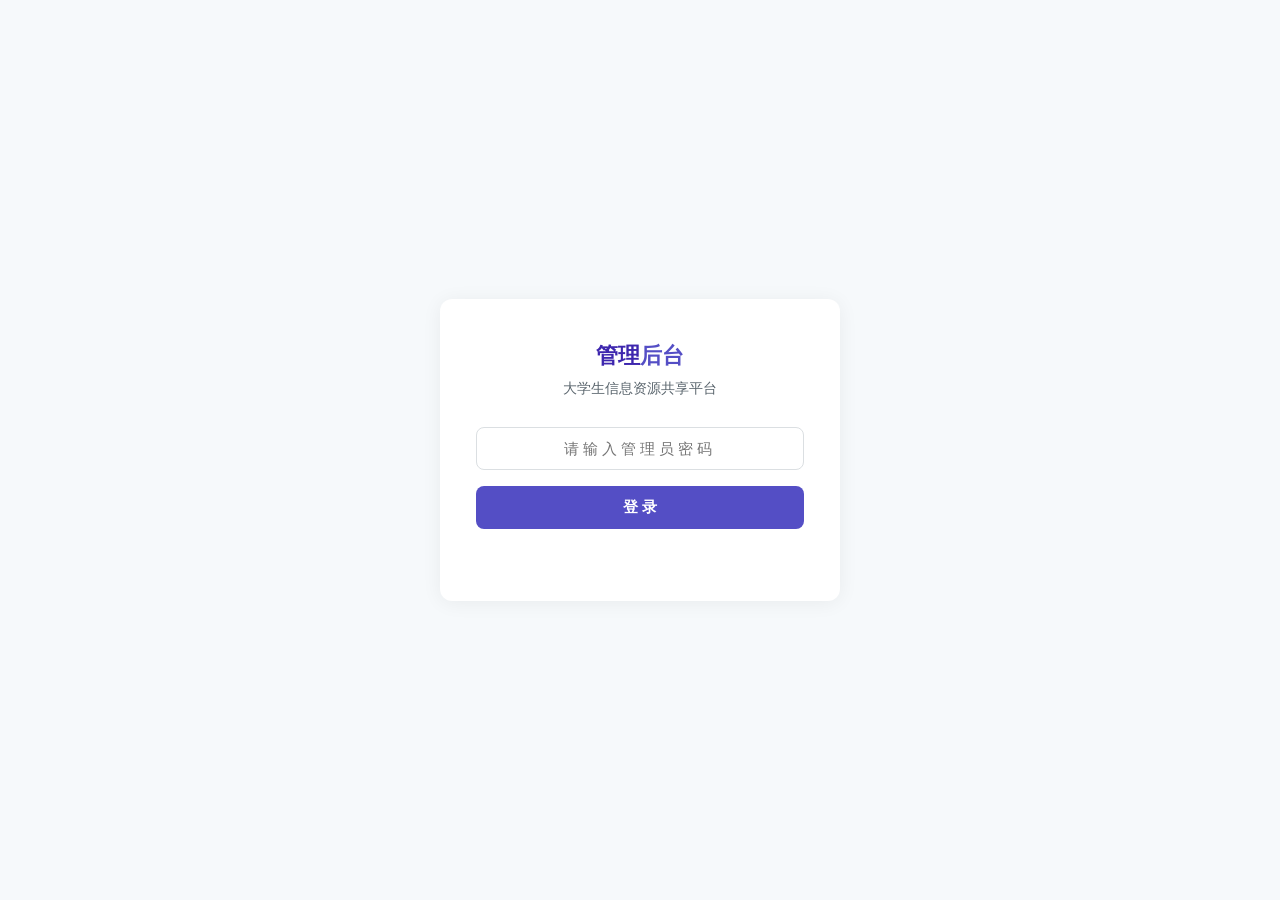
==== admin.html @ 33951061 "chore: upload public campus resource baseline" ====
<!DOCTYPE html>
<html lang="zh-CN">
<head>
  <meta charset="utf-8" />
  <meta http-equiv="Content-Security-Policy" content="default-src 'self'; script-src 'self' 'unsafe-inline' https://cdn.jsdelivr.net; style-src 'self' 'unsafe-inline'; img-src 'self' data: https://laqliecldqfjfhsooyey.supabase.co blob:; connect-src 'self' https://laqliecldqfjfhsooyey.supabase.co; font-src 'self';" />
  <meta name="viewport" content="width=device-width, initial-scale=1" />
  <title>管理后台 — 大学生信息资源共享平台</title>
  <style>
    :root {
      --bg: oklch(98% 0.004 240);
      --surface: oklch(100% 0 0);
      --fg: oklch(20% 0.02 240);
      --muted: oklch(50% 0.018 240);
      --border: oklch(90% 0.006 240);
      --accent: oklch(50% 0.18 280);
      --accent-light: oklch(60% 0.16 280);
      --accent-dark: oklch(40% 0.20 280);
      --danger: oklch(50% 0.18 25);
      --danger-light: oklch(95% 0.02 25);
      --success: oklch(50% 0.14 170);
      --success-light: oklch(95% 0.02 170);
      --warning: oklch(50% 0.14 85);
      --warning-light: oklch(95% 0.02 85);
      --font-display: -apple-system, BlinkMacSystemFont, 'SF Pro Display', system-ui, sans-serif;
      --font-body: -apple-system, BlinkMacSystemFont, 'SF Pro Text', system-ui, sans-serif;
      --radius: 12px;
      --radius-sm: 8px;
    }

    * { box-sizing: border-box; margin: 0; padding: 0; }
    html { font-size: 16px; }
    body {
      font-family: var(--font-body);
      background: var(--bg);
      color: var(--fg);
      line-height: 1.5;
      -webkit-font-smoothing: antialiased;
      min-height: 100vh;
    }

    /* Login Panel */
    .login-wrap {
      display: flex;
      align-items: center;
      justify-content: center;
      min-height: 100vh;
      padding: 20px;
    }
    .login-card {
      background: var(--surface);
      border-radius: var(--radius);
      padding: 40px 36px;
      width: 100%;
      max-width: 400px;
      box-shadow: 0 2px 20px rgba(0,0,0,0.06);
      text-align: center;
    }
    .login-card h1 {
      font-family: var(--font-display);
      font-size: 22px;
      font-weight: 600;
      margin-bottom: 6px;
      color: var(--accent-dark);
    }
    .login-card h1 span { color: var(--accent); }
    .login-card .subtitle {
      font-size: 14px;
      color: var(--muted);
      margin-bottom: 28px;
    }
    .login-card input[type="password"] {
      width: 100%;
      padding: 12px 16px;
      border: 1.5px solid var(--border);
      border-radius: var(--radius-sm);
      font-size: 15px;
      outline: none;
      transition: border-color 0.15s;
      text-align: center;
      letter-spacing: 4px;
    }
    .login-card input[type="password"]:focus {
      border-color: var(--accent);
    }
    .login-card .btn-login {
      width: 100%;
      margin-top: 16px;
      padding: 12px;
      background: var(--accent);
      color: #fff;
      border: none;
      border-radius: var(--radius-sm);
      font-size: 15px;
      font-weight: 600;
      cursor: pointer;
      transition: background 0.15s;
    }
    .login-card .btn-login:hover { background: var(--accent-dark); }
    .login-card .login-error {
      margin-top: 12px;
      font-size: 13px;
      color: var(--danger);
      min-height: 20px;
    }

    /* Admin Panel */
    .admin-wrap { display: none; min-height: 100vh; }
    .admin-wrap.active { display: block; }

    .admin-header {
      background: var(--surface);
      border-bottom: 1px solid var(--border);
      padding: 14px 24px;
      display: flex;
      align-items: center;
      justify-content: space-between;
      flex-wrap: wrap;
      gap: 12px;
      position: sticky;
      top: 0;
      z-index: 50;
    }
    .admin-header .logo {
      font-family: var(--font-display);
      font-size: 18px;
      font-weight: 600;
      color: var(--accent-dark);
    }
    .admin-header .logo span { color: var(--accent); }
    .btn-logout {
      padding: 8px 18px;
      background: transparent;
      border: 1.5px solid var(--border);
      border-radius: var(--radius-sm);
      font-size: 13px;
      color: var(--muted);
      cursor: pointer;
      transition: all 0.15s;
    }
    .btn-logout:hover { border-color: var(--danger); color: var(--danger); }

    .tab-nav {
      display: flex;
      gap: 0;
      background: var(--surface);
      border-bottom: 1px solid var(--border);
      padding: 0 24px;
      overflow-x: auto;
    }
    .tab-nav button {
      padding: 14px 20px;
      background: none;
      border: none;
      border-bottom: 2px solid transparent;
      font-size: 14px;
      font-weight: 500;
      color: var(--muted);
      cursor: pointer;
      white-space: nowrap;
      transition: all 0.15s;
      font-family: var(--font-body);
    }
    .tab-nav button:hover { color: var(--fg); }
    .tab-nav button.active {
      color: var(--accent);
      border-bottom-color: var(--accent);
    }

    .tab-content { display: none; padding: 24px; }
    .tab-content.active { display: block; }

    /* Filters */
    .filter-bar {
      display: flex;
      align-items: center;
      gap: 12px;
      margin-bottom: 20px;
      flex-wrap: wrap;
    }
    .filter-bar select, .filter-bar input {
      padding: 8px 14px;
      border: 1.5px solid var(--border);
      border-radius: var(--radius-sm);
      font-size: 13px;
      outline: none;
      background: var(--surface);
      color: var(--fg);
    }
    .filter-bar select:focus, .filter-bar input:focus { border-color: var(--accent); }

    .btn {
      display: inline-flex;
      align-items: center;
      gap: 4px;
      padding: 8px 18px;
      border: none;
      border-radius: var(--radius-sm);
      font-size: 13px;
      font-weight: 500;
      cursor: pointer;
      transition: all 0.15s;
      font-family: var(--font-body);
    }
    .btn-primary { background: var(--accent); color: #fff; }
    .btn-primary:hover { background: var(--accent-dark); }
    .btn-success { background: var(--success); color: #fff; }
    .btn-success:hover { background: oklch(40% 0.14 170); }
    .btn-danger { background: var(--danger); color: #fff; }
    .btn-danger:hover { background: oklch(40% 0.18 25); }
    .btn-outline {
      background: transparent;
      border: 1.5px solid var(--border);
      color: var(--fg);
    }
    .btn-outline:hover { background: var(--bg); }
    .btn-sm { padding: 4px 12px; font-size: 12px; }

    /* Tables */
    .table-wrap {
      overflow-x: auto;
      background: var(--surface);
      border-radius: var(--radius);
      border: 1px solid var(--border);
    }
    table {
      width: 100%;
      border-collapse: collapse;
      font-size: 14px;
    }
    table th, table td {
      padding: 12px 16px;
      text-align: left;
      border-bottom: 1px solid var(--border);
      white-space: nowrap;
    }
    table th {
      font-size: 12px;
      font-weight: 600;
      color: var(--muted);
      text-transform: uppercase;
      letter-spacing: 0.03em;
      background: oklch(97% 0.003 240);
    }
    table tbody tr:hover { background: oklch(96% 0.004 240); }
    table tbody tr:last-child td { border-bottom: none; }

    .thumb { width: 48px; height: 48px; border-radius: 6px; object-fit: cover; background: var(--bg); }
    .badge {
      display: inline-block;
      padding: 3px 10px;
      border-radius: 999px;
      font-size: 11px;
      font-weight: 600;
    }
    .badge-pending { background: var(--warning-light); color: var(--warning); }
    .badge-reviewed { background: var(--success-light); color: var(--success); }
    .badge-dismissed { background: var(--danger-light); color: var(--danger); }

    .text-muted { color: var(--muted); font-size: 13px; }
    .text-sm { font-size: 13px; }
    .text-ellipsis { max-width: 200px; overflow: hidden; text-overflow: ellipsis; white-space: nowrap; }

    .actions-cell { display: flex; gap: 6px; }

    /* Empty / Loading / Error */
    .state-msg {
      text-align: center;
      padding: 48px 24px;
      color: var(--muted);
      font-size: 14px;
    }
    .spinner {
      display: inline-block;
      width: 28px;
      height: 28px;
      border: 3px solid var(--border);
      border-top-color: var(--accent);
      border-radius: 50%;
      animation: spin 0.8s linear infinite;
    }
    @keyframes spin { to { transform: rotate(360deg); } }

    /* Overlays */
    .overlay {
      display: none;
      position: fixed;
      inset: 0;
      background: rgba(0,0,0,0.4);
      z-index: 100;
      align-items: center;
      justify-content: center;
      padding: 20px;
    }
    .overlay.active { display: flex; }
    .overlay-content {
      background: var(--surface);
      border-radius: var(--radius);
      padding: 28px;
      width: 100%;
      max-width: 520px;
      max-height: 90vh;
      overflow-y: auto;
    }
    .overlay-content h3 {
      font-family: var(--font-display);
      font-size: 18px;
      margin-bottom: 20px;
      color: var(--accent-dark);
    }
    .overlay-content .form-group {
      margin-bottom: 16px;
    }
    .overlay-content label {
      display: block;
      font-size: 13px;
      font-weight: 600;
      margin-bottom: 4px;
      color: var(--muted);
    }
    .overlay-content input, .overlay-content select, .overlay-content textarea {
      width: 100%;
      padding: 10px 14px;
      border: 1.5px solid var(--border);
      border-radius: var(--radius-sm);
      font-size: 14px;
      outline: none;
      font-family: var(--font-body);
      background: var(--surface);
      color: var(--fg);
    }
    .overlay-content textarea { resize: vertical; min-height: 80px; }
    .overlay-content input:focus, .overlay-content select:focus, .overlay-content textarea:focus {
      border-color: var(--accent);
    }
    .overlay-actions {
      display: flex;
      gap: 10px;
      justify-content: flex-end;
      margin-top: 8px;
    }

    /* Detail sections */
    .detail-section {
      margin-bottom: 14px;
      padding-bottom: 12px;
      border-bottom: 1px solid var(--border);
    }
    .detail-label {
      font-size: 12px;
      font-weight: 600;
      color: var(--muted);
      margin-bottom: 4px;
      text-transform: uppercase;
      letter-spacing: 0.5px;
    }
    .detail-value {
      font-size: 14px;
      color: var(--fg);
      line-height: 1.6;
      word-break: break-all;
    }
    .detail-value.evidence-thumb {
      max-width: 120px;
      border-radius: var(--radius-sm);
      cursor: pointer;
      border: 1px solid var(--border);
    }

    /* Image overlay */
    .image-overlay img {
      max-width: 90vw;
      max-height: 85vh;
      border-radius: var(--radius-sm);
      box-shadow: 0 8px 40px rgba(0,0,0,0.3);
    }
    .image-overlay .close-img {
      position: absolute;
      top: 20px;
      right: 30px;
      font-size: 32px;
      color: #fff;
      cursor: pointer;
      line-height: 1;
    }

    /* Toast */
    .toast {
      position: fixed;
      bottom: 30px;
      left: 50%;
      transform: translateX(-50%);
      padding: 10px 24px;
      border-radius: var(--radius-sm);
      font-size: 14px;
      font-weight: 500;
      color: #fff;
      z-index: 200;
      animation: fadeInUp 0.3s ease;
      pointer-events: none;
    }
    .toast-success { background: var(--success); }
    .toast-error { background: var(--danger); }
    @keyframes fadeInUp {
      from { opacity: 0; transform: translateX(-50%) translateY(12px); }
      to { opacity: 1; transform: translateX(-50%) translateY(0); }
    }

    .confirm-dialog {
      background: var(--surface);
      border-radius: var(--radius);
      padding: 28px;
      width: 100%;
      max-width: 400px;
      text-align: center;
    }
    .confirm-dialog p { margin-bottom: 20px; font-size: 15px; }
    .confirm-dialog .btn-wrap { display: flex; gap: 10px; justify-content: center; }

    @media (max-width: 640px) {
      .admin-header { padding: 12px 16px; }
      .tab-nav { padding: 0 12px; }
      .tab-nav button { padding: 12px 14px; font-size: 13px; }
      .tab-content { padding: 16px; }
      .overlay-content { padding: 20px; }
      table th, table td { padding: 8px 10px; font-size: 12px; }
    }
  </style>
</head>
<body>

<!-- ========== Login Panel ========== -->
<div class="login-wrap" id="login-panel">
  <div class="login-card">
    <h1>管理<span>后台</span></h1>
    <p class="subtitle">大学生信息资源共享平台</p>
    <input type="password" id="login-pwd" placeholder="请输入管理员密码" autocomplete="off" />
    <button class="btn-login" id="btn-login">登 录</button>
    <div class="login-error" id="login-error"></div>
  </div>
</div>

<!-- ========== Admin Panel ========== -->
<div class="admin-wrap" id="admin-panel">
  <header class="admin-header">
    <div class="logo">管理<span>后台</span></div>
    <button class="btn-logout" id="btn-logout">退出登录</button>
  </header>

  <nav class="tab-nav" id="tab-nav">
    <button class="active" data-tab="items">商品管理</button>
    <button data-tab="reports">举报管理</button>
    <button data-tab="blacklist">黑名单</button>
    <button data-tab="logs">操作日志</button>
  </nav>

  <!-- Tab: Items -->
  <div class="tab-content active" id="tab-items">
    <div class="filter-bar">
      <input type="text" id="item-search" placeholder="搜索商品标题..." />
      <select id="item-category-filter">
        <option value="">全部分类</option>
      </select>
      <select id="item-status-filter">
        <option value="">全部状态</option>
        <option value="active">在售</option>
        <option value="sold">已成交</option>
        <option value="deleted">已删除</option>
      </select>
      <input type="text" id="item-user-filter" placeholder="用户 ID 筛选..." style="width:160px;" />
      <button class="btn btn-outline btn-sm" id="btn-refresh-items">刷新</button>
    </div>
    <div id="items-loading" class="state-msg"><div class="spinner"></div></div>
    <div class="table-wrap" id="items-table-wrap" style="display:none;">
      <table>
        <thead>
          <tr>
            <th>图片</th>
            <th>标题</th>
            <th>价格</th>
            <th>分类</th>
            <th>校区</th>
            <th>状态</th>
            <th>联系方式</th>
            <th>设备指纹</th>
            <th>IP地址</th>
            <th>发布时间</th>
            <th>操作</th>
          </tr>
        </thead>
        <tbody id="items-tbody"></tbody>
      </table>
    </div>
    <div id="items-empty" class="state-msg" style="display:none;">暂无商品</div>
  </div>

  <!-- Tab: Reports -->
  <div class="tab-content" id="tab-reports">
    <div class="filter-bar">
      <select id="report-status-filter">
        <option value="">全部状态</option>
        <option value="pending">待处理</option>
        <option value="reviewed">已处理</option>
        <option value="dismissed">已驳回</option>
      </select>
      <button class="btn btn-outline btn-sm" id="btn-refresh-reports">刷新</button>
    </div>
    <div id="reports-loading" class="state-msg"><div class="spinner"></div></div>
    <div class="table-wrap" id="reports-table-wrap" style="display:none;">
      <table>
        <thead>
          <tr>
            <th>商品标题</th>
            <th>举报原因</th>
            <th>举报人</th>
            <th>证据</th>
            <th>状态</th>
            <th>时间</th>
            <th>操作</th>
          </tr>
        </thead>
        <tbody id="reports-tbody"></tbody>
      </table>
    </div>
    <div id="reports-empty" class="state-msg" style="display:none;">暂无举报</div>
  </div>

  <!-- Tab: Blacklist -->
  <div class="tab-content" id="tab-blacklist">
    <div class="filter-bar">
      <button class="btn btn-primary btn-sm" id="btn-add-blacklist">添加用户</button>
      <button class="btn btn-outline btn-sm" id="btn-refresh-blacklist">刷新</button>
    </div>
    <div id="blacklist-loading" class="state-msg"><div class="spinner"></div></div>
    <div class="table-wrap" id="blacklist-table-wrap" style="display:none;">
      <table>
        <thead>
          <tr>
            <th>User ID</th>
            <th>封禁原因</th>
            <th>封禁时间</th>
            <th>操作</th>
          </tr>
        </thead>
        <tbody id="blacklist-tbody"></tbody>
      </table>
    </div>
    <div id="blacklist-empty" class="state-msg" style="display:none;">黑名单为空</div>
  </div>

  <!-- Tab: Logs -->
  <div class="tab-content" id="tab-logs">
    <div id="logs-loading" class="state-msg"><div class="spinner"></div></div>
    <div class="table-wrap" id="logs-table-wrap" style="display:none;">
      <table>
        <thead>
          <tr>
            <th>时间</th>
            <th>操作类型</th>
            <th>目标类型</th>
            <th>详情</th>
          </tr>
        </thead>
        <tbody id="logs-tbody"></tbody>
      </table>
    </div>
    <div id="logs-empty" class="state-msg" style="display:none;">暂无操作日志</div>
  </div>
</div>

<!-- ========== Edit Overlay ========== -->
<div class="overlay" id="edit-overlay">
  <div class="overlay-content">
    <h3>编辑商品</h3>
    <input type="hidden" id="edit-id" />
    <div class="form-group">
      <label>标题</label>
      <input type="text" id="edit-name" />
    </div>
    <div class="form-group">
      <label>价格（元）</label>
      <input type="number" id="edit-price" min="0" step="0.01" />
    </div>
    <div class="form-group">
      <label>分类</label>
      <select id="edit-category">
        <option value="书籍">书籍</option><option value="电子产品">电子产品</option>
        <option value="日用品">日用品</option><option value="交通工具">交通工具</option>
        <option value="卡类">卡类</option><option value="学习用品">学习用品</option>
        <option value="其他">其他</option><option value="搭子">搭子</option>
        <option value="兼职">兼职</option><option value="志愿者">志愿者</option>
      </select>
    </div>
    <div class="form-group">
      <label>描述</label>
      <textarea id="edit-description"></textarea>
    </div>
    <div class="form-group">
      <label>联系方式</label>
      <input type="text" id="edit-contact" />
    </div>
    <div class="overlay-actions">
      <button class="btn btn-outline" id="btn-edit-cancel">取消</button>
      <button class="btn btn-primary" id="btn-edit-save">保存</button>
    </div>
  </div>
</div>

<!-- ========== Image Overlay ========== -->
<div class="overlay image-overlay" id="image-overlay">
  <span class="close-img" id="btn-close-img">&times;</span>
  <img src="" alt="证据图片" id="full-image" />
</div>

<!-- ========== Report Detail Overlay ========== -->
<div class="overlay" id="report-detail-overlay">
  <div class="overlay-content report-detail-content" style="max-width:580px;">
    <div style="display:flex;justify-content:space-between;align-items:center;margin-bottom:16px;">
      <h3 style="margin:0;">举报详情</h3>
      <button class="btn btn-outline btn-sm" id="btn-report-detail-close">关闭</button>
    </div>
    <div class="detail-section">
      <div class="detail-label">被举报商品</div>
      <div class="detail-value" id="rd-item-name">-</div>
    </div>
    <div class="detail-section">
      <div class="detail-label">被举报人 (商品发布者)</div>
      <div class="detail-value" id="rd-owner-id">-</div>
    </div>
    <div class="detail-section">
      <div class="detail-label">举报人</div>
      <div class="detail-value" id="rd-reporter">-</div>
    </div>
    <div class="detail-section">
      <div class="detail-label">举报原因</div>
      <div class="detail-value" id="rd-reason">-</div>
    </div>
    <div class="detail-section">
      <div class="detail-label">证据图片</div>
      <div class="detail-value" id="rd-evidence" style="display:flex;gap:8px;flex-wrap:wrap;"></div>
    </div>
    <div class="detail-section">
      <div class="detail-label">举报时间</div>
      <div class="detail-value" id="rd-time">-</div>
    </div>
    <div class="detail-section">
      <div class="detail-label">处理状态</div>
      <div class="detail-value" id="rd-status">-</div>
    </div>
    <div class="overlay-actions" style="margin-top:20px;">
      <button class="btn btn-outline btn-sm" id="btn-rd-view-item">查看商品</button>
      <button class="btn btn-danger btn-sm" id="btn-rd-blacklist" style="border-color:var(--warning);color:var(--warning);background:transparent;">加入黑名单</button>
    </div>
  </div>
</div>

<!-- ========== Toast ========== -->
<div class="toast" id="toast" style="display:none;"></div>

<!-- ========== Confirm Overlay ========== -->
<div class="overlay" id="confirm-overlay">
  <div class="confirm-dialog">
    <p id="confirm-msg"></p>
    <div class="btn-wrap">
      <button class="btn btn-outline" id="btn-confirm-no">取消</button>
      <button class="btn btn-danger" id="btn-confirm-yes">确认</button>
    </div>
  </div>
</div>

<script>
(function () {
  'use strict';

  var SUPABASE_URL = 'https://laqliecldqfjfhsooyey.supabase.co';
  var SUPABASE_KEY = 'sb_publishable_qi2Q0YL4AttETlna_wXqRA_aNovSxCG';
  var ADMIN_API = '/admin-login';

  // ===== Session =====
  // VUL-001 修复：使用服务端签发的 token 替代 'ok' 标记
  async function checkLogin() {
    var data = sessionStorage.getItem('admin_login');
    if (!data) return false;
    try {
      var obj = JSON.parse(data);
      if (Date.now() - obj.ts > 3600000) { sessionStorage.removeItem('admin_login'); return false; }
      if (!obj.token) return false;
      // 新增：验证 token 有效性（防止伪造）
      var valid = await verifyToken(obj.token);
      if (!valid) { clearLogin(); return false; }
      return true;
    } catch (e) { return false; }
  }
  function setLogin(token) {
    sessionStorage.setItem('admin_login', JSON.stringify({ token: token, ts: Date.now() }));
  }
  function clearLogin() {
    sessionStorage.removeItem('admin_login');
  }
  async function verifyToken(token) {
    try {
      var resp = await fetch(ADMIN_API + '?action=verify', {
        method: 'POST',
        headers: { 'Content-Type': 'application/json' },
        body: JSON.stringify({ token: token })
      });
      if (resp.ok) {
        var r = await resp.json();
        return r.valid === true;
      }
      return false;
    } catch (e) {
      // 网络异常时，若 token 在 2 分钟内签发，给予一次宽限
      var data = sessionStorage.getItem('admin_login');
      if (data) {
        var obj = JSON.parse(data);
        if (Date.now() - obj.ts < 120000) return true;
      }
      return false;
    }
  }
  function getAdminToken() {
    var data = sessionStorage.getItem('admin_login');
    if (!data) return '';
    try { return JSON.parse(data).token || ''; } catch (e) { return ''; }
  }

  // ===== API =====
  async function supabaseRequest(method, path, body) {
    var headers = {
      'apikey': SUPABASE_KEY,
      'Authorization': 'Bearer ' + SUPABASE_KEY,
      'Content-Type': 'application/json'
    };
    if (method === 'POST' || method === 'PATCH') {
      headers['Prefer'] = 'return=representation';
    }
    // 管理端所有请求经 /api/* worker 代理（管理员会话 token 鉴权 + service_role 读写），
    // 使 reports 等隐私表的读取也走服务端密钥，不依赖 anon 授权
    headers['x-admin-key'] = getAdminToken();
    var options = { method: method, headers: headers };
    if (body) { options.body = JSON.stringify(body); }
    var res = await fetch('/api' + path, options);
    if (!res.ok) throw new Error('API error: ' + res.status);
    var text = await res.text();
    return text ? JSON.parse(text) : null;
  }

  // ===== Toast =====
  function showToast(msg, type) {
    var t = document.getElementById('toast');
    t.textContent = msg;
    t.className = 'toast toast-' + (type || 'success');
    t.style.display = 'block';
    clearTimeout(t._tid);
    t._tid = setTimeout(function () { t.style.display = 'none'; }, 2500);
  }

  // ===== Confirm =====
  function showConfirm(msg) {
    return new Promise(function (resolve) {
      document.getElementById('confirm-msg').textContent = msg;
      document.getElementById('confirm-overlay').classList.add('active');
      function cleanup(v) {
        document.getElementById('confirm-overlay').classList.remove('active');
        document.getElementById('btn-confirm-yes').removeEventListener('click', onYes);
        document.getElementById('btn-confirm-no').removeEventListener('click', onNo);
        resolve(v);
      }
      function onYes() { cleanup(true); }
      function onNo() { cleanup(false); }
      document.getElementById('btn-confirm-yes').addEventListener('click', onYes);
      document.getElementById('btn-confirm-no').addEventListener('click', onNo);
    });
  }

  // ===== Escape HTML =====
  function esc(str) {
    if (!str) return '';
    return String(str).replace(/&/g,'&amp;').replace(/</g,'&lt;').replace(/>/g,'&gt;').replace(/"/g,'&quot;').replace(/'/g,'&#39;');
  }

  // ===== Format date =====
  function fmtDate(ts) {
    if (!ts) return '-';
    var d = new Date(ts);
    return d.getFullYear() + '-' +
      String(d.getMonth()+1).padStart(2,'0') + '-' +
      String(d.getDate()).padStart(2,'0') + ' ' +
      String(d.getHours()).padStart(2,'0') + ':' +
      String(d.getMinutes()).padStart(2,'0');
  }

  // ===== Login (VUL-001 修复：密码验证移至服务端) =====
  document.getElementById('btn-login').addEventListener('click', async function () {
    var pwd = document.getElementById('login-pwd').value;
    var err = document.getElementById('login-error');
    var btn = this;
    if (!pwd) { err.textContent = '请输入密码'; return; }
    btn.disabled = true;
    btn.textContent = '验证中…';
    try {
      var res = await fetch(ADMIN_API, {
        method: 'POST',
        headers: { 'Content-Type': 'application/json' },
        body: JSON.stringify({ password: pwd })
      });
      if (res.ok) {
        var data = await res.json();
        setLogin(data.token);
        document.getElementById('login-panel').style.display = 'none';
        document.getElementById('admin-panel').classList.add('active');
        loadItems();
      } else {
        err.textContent = '密码错误，请重试';
      }
    } catch (e) {
      err.textContent = '网络错误，请稍后重试';
    } finally {
      btn.disabled = false;
      btn.textContent = '登 录';
    }
  });
  document.getElementById('login-pwd').addEventListener('keydown', function (e) {
    if (e.key === 'Enter') document.getElementById('btn-login').click();
  });

  // Logout
  document.getElementById('btn-logout').addEventListener('click', function () {
    clearLogin();
    document.getElementById('admin-panel').classList.remove('active');
    document.getElementById('login-panel').style.display = 'flex';
    document.getElementById('login-pwd').value = '';
    document.getElementById('login-error').textContent = '';
  });

  // ===== Tab Switching =====
  document.getElementById('tab-nav').addEventListener('click', function (e) {
    var btn = e.target.closest('button');
    if (!btn) return;
    var tab = btn.getAttribute('data-tab');
    document.querySelectorAll('.tab-nav button').forEach(function (b) { b.classList.remove('active'); });
    btn.classList.add('active');
    document.querySelectorAll('.tab-content').forEach(function (c) { c.classList.remove('active'); });
    document.getElementById('tab-' + tab).classList.add('active');

    if (tab === 'items') loadItems();
    else if (tab === 'reports') loadReports();
    else if (tab === 'blacklist') loadBlacklist();
    else if (tab === 'logs') loadLogs();
  });

  // ===== Audit Log =====
  async function writeAudit(action, targetType, targetId, details) {
    try {
      await supabaseRequest('POST', '/rest/v1/audit_logs', {
        action: action,
        target_type: targetType,
        target_id: targetId || null,
        details: details || '',
        created_at: new Date().toISOString()
      });
    } catch (e) { console.error('Audit log failed:', e); }
  }

  // ==================== ITEMS ====================
  async function loadItems() {
    var loading = document.getElementById('items-loading');
    var wrap = document.getElementById('items-table-wrap');
    var empty = document.getElementById('items-empty');
    var tbody = document.getElementById('items-tbody');
    loading.style.display = 'block';
    wrap.style.display = 'none';
    empty.style.display = 'none';

    try {
      var items = await supabaseRequest('GET', '/rest/v1/items?select=*&order=created_at.desc&limit=200') || [];
      // Populate category filter
      var cats = {};
      items.forEach(function (i) { if (i.category) cats[i.category] = true; });
      var sel = document.getElementById('item-category-filter');
      var curVal = sel.value;
      sel.innerHTML = '<option value="">全部分类</option>';
      Object.keys(cats).sort().forEach(function (c) {
        sel.innerHTML += '<option value="' + esc(c) + '">' + esc(c) + '</option>';
      });
      sel.value = curVal;

      renderItems(items);
    } catch (e) {
      console.error(e);
      loading.style.display = 'none';
      empty.style.display = 'block';
      empty.textContent = '加载失败: ' + esc(e.message);
    }
  }

  function renderItems(items) {
    var loading = document.getElementById('items-loading');
    var wrap = document.getElementById('items-table-wrap');
    var empty = document.getElementById('items-empty');
    var tbody = document.getElementById('items-tbody');
    loading.style.display = 'none';

    var search = (document.getElementById('item-search').value || '').toLowerCase().trim();
    var catFilter = document.getElementById('item-category-filter').value;
    var statusFilter = document.getElementById('item-status-filter').value;
    var userFilter = (document.getElementById('item-user-filter').value || '').trim();

    var filtered = items.filter(function (i) {
      if (catFilter && i.category !== catFilter) return false;
      if (statusFilter) {
        var dm = {};
        try { dm = JSON.parse(i.description || '{}'); } catch (_) {}
        if ((dm.status || 'active') !== statusFilter) return false;
      }
      if (userFilter && (i.user_id || '').indexOf(userFilter) === -1) return false;
      if (search && (i.name || '').toLowerCase().indexOf(search) === -1) return false;
      return true;
    });

    if (filtered.length === 0) {
      wrap.style.display = 'none';
      empty.style.display = 'block';
      empty.textContent = items.length === 0 ? '暂无商品' : '没有匹配的商品';
      return;
    }

    wrap.style.display = 'block';
    empty.style.display = 'none';
    tbody.innerHTML = filtered.map(function (item) {
      var descMeta = {};
      try { descMeta = JSON.parse(item.description || '{}'); } catch (_) {}

      var statusText = '在售';
      var statusColor = 'var(--success)';
      var status = descMeta.status || 'active';
      if (status === 'sold') { statusText = '已成交'; statusColor = 'var(--danger)'; }
      else if (status === 'deleted') { statusText = '已删除'; statusColor = 'var(--muted)'; }

      return '<tr style="cursor:pointer" onclick="window.open(\'item.html?id=' + item.id + '&ref=admin\',\'_blank\')">' +
        '<td>' + (item.image ? '<img class="thumb" src="' + esc(item.image) + '" loading="lazy" />' : '<div class="thumb" style="background:var(--bg);display:flex;align-items:center;justify-content:center;color:var(--muted);font-size:10px;">无图</div>') + '</td>' +
        '<td class="text-ellipsis" style="max-width:180px;" title="' + esc(item.name || '') + '">' + esc(item.name || '') + '</td>' +
        '<td>&yen;' + (item.price != null ? Number(item.price).toFixed(2) : '0.00') + '</td>' +
        '<td>' + esc(item.category || '-') + '</td>' +
        '<td>' + esc(item.campus || '-') + '</td>' +
        '<td style="color:' + statusColor + ';font-weight:600;">' + statusText + '</td>' +
        '<td class="text-sm">' + esc(maskContact(item.contact || '-')) + '</td>' +
        '<td class="text-xs text-muted" style="max-width:100px;overflow:hidden;text-overflow:ellipsis;white-space:nowrap;" title="' + esc(descMeta.device_fingerprint || '-') + '">' + esc(maskFingerprint(descMeta.device_fingerprint || '-')) + '</td>' +
        '<td class="text-xs text-muted">' + esc(maskIP(descMeta.ip || '-')) + '</td>' +
        '<td class="text-sm text-muted">' + fmtDate(item.created_at) + '</td>' +
        '<td><div class="actions-cell">' +
          '<button class="btn btn-outline btn-sm btn-edit" data-id="' + item.id + '">编辑</button>' +
          '<button class="btn btn-danger btn-sm btn-delete" data-id="' + item.id + '" data-name="' + esc(item.name || '') + '">删除</button>' +
          '<button class="btn btn-outline btn-sm btn-blacklist" data-fp="' + esc(descMeta.device_fingerprint || '') + '" data-ip="' + esc(descMeta.ip || '') + '" data-user="' + esc(item.user_id || '') + '" style="border-color:var(--warning);color:var(--warning);margin-left:4px;">拉黑</button>' +
        '</div></td>' +
        '</tr>';
    }).join('');

    // Bind events
    tbody.querySelectorAll('.btn-edit').forEach(function (btn) {
      btn.addEventListener('click', function (e) {
        e.stopPropagation();
        var id = parseInt(this.getAttribute('data-id'));
        var item = items.find(function (x) { return x.id === id; });
        if (item) openEdit(item);
      });
    });
    tbody.querySelectorAll('.btn-delete').forEach(function (btn) {
      btn.addEventListener('click', function (e) {
        e.stopPropagation();
        var id = parseInt(this.getAttribute('data-id'));
        var name = this.getAttribute('data-name');
        deleteItem(id, name);
      });
    });
    tbody.querySelectorAll('.btn-blacklist').forEach(function (btn) {
      btn.addEventListener('click', function (e) {
        e.stopPropagation();
        var fp = this.getAttribute('data-fp') || '';
        var ip = this.getAttribute('data-ip') || '';
        var userId = this.getAttribute('data-user') || '';
        var reason = '设备指纹: ' + fp + ' | IP: ' + ip;
        if (!confirm('确认将用户 ' + userId + ' 加入黑名单？\n' + reason)) return;
        addBlacklist(userId, reason);
      });
    });
  }

  document.getElementById('item-search').addEventListener('input', function () {
    if (typeof _cachedItems !== 'undefined') renderItems(_cachedItems);
  });
  document.getElementById('item-category-filter').addEventListener('change', function () {
    if (typeof _cachedItems !== 'undefined') renderItems(_cachedItems);
  });
  document.getElementById('item-status-filter').addEventListener('change', function () {
    if (typeof _cachedItems !== 'undefined') renderItems(_cachedItems);
  });
  document.getElementById('item-user-filter').addEventListener('input', function () {
    if (typeof _cachedItems !== 'undefined') renderItems(_cachedItems);
  });
  document.getElementById('btn-refresh-items').addEventListener('click', loadItems);

  // Cache items globally
  var _cachedItems = [];
  // Cache reports for row click
  var _reportData = null;

  // Override loadItems to cache
  var _origLoadItems = loadItems;
  loadItems = async function () {
    var loading = document.getElementById('items-loading');
    var wrap = document.getElementById('items-table-wrap');
    var empty = document.getElementById('items-empty');
    loading.style.display = 'block';
    wrap.style.display = 'none';
    empty.style.display = 'none';
    try {
      _cachedItems = await supabaseRequest('GET', '/rest/v1/items?select=*&order=created_at.desc&limit=200') || [];
      var cats = {};
      _cachedItems.forEach(function (i) { if (i.category) cats[i.category] = true; });
      var sel = document.getElementById('item-category-filter');
      var curVal = sel.value;
      sel.innerHTML = '<option value="">全部分类</option>';
      Object.keys(cats).sort().forEach(function (c) {
        sel.innerHTML += '<option value="' + esc(c) + '">' + esc(c) + '</option>';
      });
      sel.value = curVal;
      renderItems(_cachedItems);
    } catch (e) {
      console.error(e);
      loading.style.display = 'none';
      empty.style.display = 'block';
      empty.textContent = '加载失败: ' + esc(e.message);
    }
  };

  // ===== Edit Overlay =====
  function openEdit(item) {
    document.getElementById('edit-id').value = item.id;
    document.getElementById('edit-name').value = item.name || '';
    document.getElementById('edit-price').value = item.price != null ? item.price : '';
    document.getElementById('edit-category').value = item.category || '其他';
    document.getElementById('edit-description').value = item.description || '';
    document.getElementById('edit-contact').value = item.contact || '';
    document.getElementById('edit-overlay').classList.add('active');
  }

  document.getElementById('btn-edit-cancel').addEventListener('click', function () {
    document.getElementById('edit-overlay').classList.remove('active');
  });
  document.getElementById('edit-overlay').addEventListener('click', function (e) {
    if (e.target === this) this.classList.remove('active');
  });

  document.getElementById('btn-edit-save').addEventListener('click', async function () {
    var id = parseInt(document.getElementById('edit-id').value);
    var body = {
      name: document.getElementById('edit-name').value.trim(),
      price: parseFloat(document.getElementById('edit-price').value) || 0,
      category: document.getElementById('edit-category').value,
      description: document.getElementById('edit-description').value.trim(),
      contact: document.getElementById('edit-contact').value.trim()
    };
    try {
      await supabaseRequest('PATCH', '/rest/v1/items?id=eq.' + id, body);
      await writeAudit('edit_item', 'item', id, '编辑商品: ' + body.name);
      document.getElementById('edit-overlay').classList.remove('active');
      showToast('保存成功');
      loadItems();
    } catch (e) {
      showToast('保存失败: ' + e.message, 'error');
    }
  });

  // ===== Delete Item =====
  async function deleteItem(id, name) {
    var ok = await showConfirm('确定要删除「' + name + '」吗？此操作不可撤销。');
    if (!ok) return;
    try {
      await supabaseRequest('DELETE', '/rest/v1/items?id=eq.' + id);
      await writeAudit('delete_item', 'item', id, '删除商品: ' + name);
      showToast('已删除');
      loadItems();
    } catch (e) {
      showToast('删除失败: ' + e.message, 'error');
    }
  }

  // ==================== REPORTS ====================
  async function loadReports() {
    var loading = document.getElementById('reports-loading');
    var wrap = document.getElementById('reports-table-wrap');
    var empty = document.getElementById('reports-empty');
    var tbody = document.getElementById('reports-tbody');
    loading.style.display = 'block';
    wrap.style.display = 'none';
    empty.style.display = 'none';

    try {
      var reports = await supabaseRequest('GET', '/rest/v1/reports?select=*&order=created_at.desc&limit=200') || [];
      // Batch fetch items
      var itemIds = reports.map(function (r) { return r.item_id; }).filter(Boolean);
      var itemMap = {};
      if (itemIds.length > 0) {
        var idsStr = itemIds.map(function (id) { return 'id.eq.' + id; }).join(',');
        var items = await supabaseRequest('GET', '/rest/v1/items?select=id,name,user_id,contact&or=(' + idsStr + ')') || [];
        items.forEach(function (i) { itemMap[i.id] = i; });
      }
      renderReports(reports, itemMap);
      // Cache for row click
      _reportData = { reports: reports, itemMap: itemMap };
    } catch (e) {
      console.error(e);
      loading.style.display = 'none';
      empty.style.display = 'block';
      empty.textContent = '加载失败: ' + esc(e.message);
    }
  }

  function renderReports(reports, itemMap) {
    var loading = document.getElementById('reports-loading');
    var wrap = document.getElementById('reports-table-wrap');
    var empty = document.getElementById('reports-empty');
    var tbody = document.getElementById('reports-tbody');
    loading.style.display = 'none';

    var statusFilter = document.getElementById('report-status-filter').value;

    var filtered = reports.filter(function (r) {
      if (statusFilter && r.status !== statusFilter) return false;
      return true;
    });

    if (filtered.length === 0) {
      wrap.style.display = 'none';
      empty.style.display = 'block';
      empty.textContent = reports.length === 0 ? '暂无举报' : '没有匹配的举报';
      return;
    }

    wrap.style.display = 'block';
    empty.style.display = 'none';

    tbody.innerHTML = filtered.map(function (r, idx) {
      var item = itemMap[r.item_id] || {};
      var badgeCls = 'badge-pending';
      var badgeText = '待处理';
      if (r.status === 'reviewed') { badgeCls = 'badge-reviewed'; badgeText = '已处理'; }
      else if (r.status === 'dismissed') { badgeCls = 'badge-dismissed'; badgeText = '已驳回'; }

      var evidenceHtml = r.evidence_image
        ? '<a href="#" class="btn-evidence" data-img="' + esc(r.evidence_image) + '" style="color:var(--accent);font-size:13px;">查看</a>'
        : '<span class="text-muted">无</span>';

      var actionsHtml = '';
      if (r.status === 'pending') {
        actionsHtml = '<div class="actions-cell">' +
          '<button class="btn btn-success btn-sm btn-review" data-id="' + r.id + '">标记已处理</button>' +
          '<button class="btn btn-outline btn-sm btn-dismiss" data-id="' + r.id + '">驳回</button>' +
          '</div>';
      } else {
        actionsHtml = '<span class="text-muted text-sm">已完成</span>';
      }

      return '<tr class="report-row" data-idx="' + idx + '" style="cursor:pointer">' +
        '<td class="text-ellipsis" style="max-width:150px;" title="' + esc(item.name || '') + '">' + esc(item.name || '（商品已删除）') + '</td>' +
        '<td class="text-ellipsis" style="max-width:180px;" title="' + esc(r.reason || '') + '">' + esc(r.reason || '-') + '</td>' +
        '<td>' + esc(r.reporter_user_id || '-') + '</td>' +
        '<td>' + evidenceHtml + '</td>' +
        '<td><span class="badge ' + badgeCls + '">' + badgeText + '</span></td>' +
        '<td class="text-sm text-muted">' + fmtDate(r.created_at) + '</td>' +
        '<td>' + actionsHtml + '</td>' +
        '</tr>';
    }).join('');

    // Bind evidence click
    tbody.querySelectorAll('.btn-evidence').forEach(function (a) {
      a.addEventListener('click', function (e) {
        e.preventDefault();
        e.stopPropagation();
        var img = this.getAttribute('data-img');
        document.getElementById('full-image').src = img;
        document.getElementById('image-overlay').classList.add('active');
      });
    });

    // Bind review/dismiss
    tbody.querySelectorAll('.btn-review').forEach(function (btn) {
      btn.addEventListener('click', function (e) {
        e.stopPropagation();
        var id = parseInt(this.getAttribute('data-id'));
        handleReport(id, 'reviewed');
      });
    });
    tbody.querySelectorAll('.btn-dismiss').forEach(function (btn) {
      btn.addEventListener('click', function (e) {
        e.stopPropagation();
        var id = parseInt(this.getAttribute('data-id'));
        handleReport(id, 'dismissed');
      });
    });

    // Row click → show detail
    tbody.querySelectorAll('.report-row').forEach(function (row) {
      row.addEventListener('click', function () {
        var idx = parseInt(this.getAttribute('data-idx'));
        if (_reportData && _reportData.reports) {
          showReportDetail(_reportData.reports[idx], _reportData.itemMap[_reportData.reports[idx].item_id]);
        }
      });
    });
  }

  async function handleReport(id, status) {
    var label = status === 'reviewed' ? '标记已处理' : '驳回';
    try {
      await supabaseRequest('PATCH', '/rest/v1/reports?id=eq.' + id, { status: status });
      await writeAudit('review_report', 'report', id, label + '举报 #' + id);
      showToast('操作成功');
      loadReports();
    } catch (e) {
      showToast('操作失败: ' + e.message, 'error');
    }
  }

  document.getElementById('report-status-filter').addEventListener('change', loadReports);
  document.getElementById('btn-refresh-reports').addEventListener('click', loadReports);

  // ===== Report Detail Overlay =====
  var _currentReportDetail = null;

  function showReportDetail(r, item) {
    _currentReportDetail = { report: r, item: item || {} };
    var dst = document.getElementById('report-detail-overlay');

    document.getElementById('rd-item-name').textContent = (item && item.name) || '（商品已删除）';
    document.getElementById('rd-owner-id').textContent = (item && item.user_id) || '-';
    document.getElementById('rd-reporter').textContent = r.reporter_user_id || '-';
    document.getElementById('rd-reason').textContent = r.reason || '-';
    document.getElementById('rd-time').textContent = fmtDate(r.created_at);

    var stText = '待处理', stColor = '#e6a817';
    if (r.status === 'reviewed') { stText = '已处理'; stColor = 'var(--success)'; }
    else if (r.status === 'dismissed') { stText = '已驳回'; stColor = 'var(--muted)'; }
    var stEl = document.getElementById('rd-status');
    stEl.textContent = stText;
    stEl.style.color = stColor;

    // Evidence
    var evEl = document.getElementById('rd-evidence');
    evEl.innerHTML = '';
    var evidenceSrc = r.evidence_image || r.evidence;
    if (evidenceSrc) {
      try {
        var imgs = typeof evidenceSrc === 'string' ? JSON.parse(evidenceSrc) : evidenceSrc;
        if (Array.isArray(imgs)) {
          imgs.forEach(function (src) {
            var img = document.createElement('img');
            img.src = src;
            img.className = 'evidence-thumb';
            img.style.maxWidth = '120px';
            img.style.borderRadius = 'var(--radius-sm)';
            img.style.cursor = 'pointer';
            img.style.border = '1px solid var(--border)';
            img.addEventListener('click', function () {
              document.getElementById('full-image').src = src;
              document.getElementById('image-overlay').classList.add('active');
            });
            evEl.appendChild(img);
          });
        }
      } catch (e) {
        // Single image URL
        var img = document.createElement('img');
        img.src = evidenceSrc;
        img.className = 'evidence-thumb';
        img.style.maxWidth = '120px';
        img.style.borderRadius = 'var(--radius-sm)';
        img.style.cursor = 'pointer';
        img.style.border = '1px solid var(--border)';
        img.addEventListener('click', function () {
          document.getElementById('full-image').src = evidenceSrc;
          document.getElementById('image-overlay').classList.add('active');
        });
        evEl.appendChild(img);
      }
    } else {
      evEl.textContent = '无';
    }

    // Buttons
    var btnItem = document.getElementById('btn-rd-view-item');
    btnItem.onclick = function () {
      if (r.item_id) window.open('item.html?id=' + r.item_id + '&ref=admin', '_blank');
    };

    var btnBL = document.getElementById('btn-rd-blacklist');
    if (item && item.user_id) {
      btnBL.style.display = '';
      btnBL.onclick = function () {
        var reason = '举报处理: ' + (r.reason || '').substring(0, 50);
        if (!confirm('确认将用户 ' + item.user_id + ' 加入黑名单？\n原因: ' + reason)) return;
        addBlacklist(item.user_id, reason);
        dst.classList.remove('active');
      };
    } else {
      btnBL.style.display = 'none';
    }

    dst.classList.add('active');
  }

  document.getElementById('btn-report-detail-close').addEventListener('click', function () {
    document.getElementById('report-detail-overlay').classList.remove('active');
  });
  document.getElementById('report-detail-overlay').addEventListener('click', function (e) {
    if (e.target === this) this.classList.remove('active');
  });

  // Image overlay close
  document.getElementById('btn-close-img').addEventListener('click', function () {
    document.getElementById('image-overlay').classList.remove('active');
  });
  document.getElementById('image-overlay').addEventListener('click', function (e) {
    if (e.target === this || e.target.classList.contains('close-img')) {
      this.classList.remove('active');
    }
  });

  // ==================== BLACKLIST ====================
  async function loadBlacklist() {
    var loading = document.getElementById('blacklist-loading');
    var wrap = document.getElementById('blacklist-table-wrap');
    var empty = document.getElementById('blacklist-empty');
    var tbody = document.getElementById('blacklist-tbody');
    loading.style.display = 'block';
    wrap.style.display = 'none';
    empty.style.display = 'none';

    try {
      var list = await supabaseRequest('GET', '/rest/v1/blacklist?select=*&order=created_at.desc&limit=200') || [];
      if (list.length === 0) {
        loading.style.display = 'none';
        empty.style.display = 'block';
        return;
      }
      wrap.style.display = 'block';
      tbody.innerHTML = list.map(function (b) {
        return '<tr>' +
          '<td>' + esc(b.user_id || '') + '</td>' +
          '<td>' + esc(b.reason || '-') + '</td>' +
          '<td class="text-sm text-muted">' + fmtDate(b.created_at) + '</td>' +
          '<td><button class="btn btn-outline btn-sm btn-remove-bl" data-id="' + b.id + '" data-uid="' + esc(b.user_id || '') + '">移出</button></td>' +
          '</tr>';
      }).join('');

      tbody.querySelectorAll('.btn-remove-bl').forEach(function (btn) {
        btn.addEventListener('click', function () {
          var id = parseInt(this.getAttribute('data-id'));
          var uid = this.getAttribute('data-uid');
          removeBlacklist(id, uid);
        });
      });
    } catch (e) {
      console.error(e);
      loading.style.display = 'none';
      empty.style.display = 'block';
      empty.textContent = '加载失败: ' + esc(e.message);
    }
  }

  async function removeBlacklist(id, uid) {
    var ok = await showConfirm('确定将 ' + uid + ' 移出黑名单吗？');
    if (!ok) return;
    try {
      await supabaseRequest('DELETE', '/rest/v1/blacklist?id=eq.' + id);
      await writeAudit('remove_blacklist', 'blacklist', id, '移出黑名单: ' + uid);
      showToast('已移出');
      loadBlacklist();
    } catch (e) {
      showToast('操作失败: ' + e.message, 'error');
    }
  }

  document.getElementById('btn-add-blacklist').addEventListener('click', function () {
    var uid = prompt('请输入要封禁的用户 ID:');
    if (!uid || !uid.trim()) return;
    var reason = prompt('请输入封禁原因:');
    if (reason === null) return;
    addBlacklist(uid.trim(), (reason || '').trim());
  });

  async function addBlacklist(uid, reason) {
    try {
      await supabaseRequest('POST', '/rest/v1/blacklist', {
        user_id: uid,
        reason: reason || '',
        created_at: new Date().toISOString()
      });
      await writeAudit('add_blacklist', 'blacklist', null, '添加黑名单: ' + uid + (reason ? ' (' + reason + ')' : ''));
      
      // 删除该用户所有商品
      var items = await supabaseRequest('GET', '/rest/v1/items?select=id,name&user_id=eq.' + encodeURIComponent(uid) + '&limit=1000');
      var deletedCount = 0;
      if (items && items.length) {
        for (var i = 0; i < items.length; i++) {
          await supabaseRequest('DELETE', '/rest/v1/items?id=eq.' + items[i].id);
          await writeAudit('delete_item', 'item', items[i].id, '拉黑删除: ' + items[i].name + ' (用户: ' + uid + ')');
          deletedCount++;
        }
      }
      showToast('已添加黑名单，删除商品 ' + deletedCount + ' 件');
      loadBlacklist();
      loadItems();
    } catch (e) {
      showToast('添加失败: ' + e.message, 'error');
    }
  }

  document.getElementById('btn-refresh-blacklist').addEventListener('click', loadBlacklist);

  // ==================== LOGS ====================
  async function loadLogs() {
    var loading = document.getElementById('logs-loading');
    var wrap = document.getElementById('logs-table-wrap');
    var empty = document.getElementById('logs-empty');
    var tbody = document.getElementById('logs-tbody');
    loading.style.display = 'block';
    wrap.style.display = 'none';
    empty.style.display = 'none';

    try {
      var logs = await supabaseRequest('GET', '/rest/v1/audit_logs?select=*&order=created_at.desc&limit=200') || [];
      if (logs.length === 0) {
        loading.style.display = 'none';
        empty.style.display = 'block';
        return;
      }
      wrap.style.display = 'block';
      tbody.innerHTML = logs.map(function (l) {
        var detail = esc((l.details || '').substring(0, 80));
        return '<tr>' +
          '<td class="text-sm">' + fmtDate(l.created_at) + '</td>' +
          '<td><span class="badge badge-pending">' + esc(l.action || '') + '</span></td>' +
          '<td>' + esc(l.target_type || '-') + '</td>' +
          '<td class="text-ellipsis text-sm" style="max-width:300px;" title="' + esc(l.details || '') + '">' + detail + '</td>' +
          '</tr>';
      }).join('');
    } catch (e) {
      console.error(e);
      loading.style.display = 'none';
      empty.style.display = 'block';
      empty.textContent = '加载失败: ' + esc(e.message);
    }
  }

  // ===== Init =====
  (async function () {
    if (await checkLogin()) {
      document.getElementById('login-panel').style.display = 'none';
      document.getElementById('admin-panel').classList.add('active');
      loadItems();
    }
  })();

})();
</script>
</body>
</html>
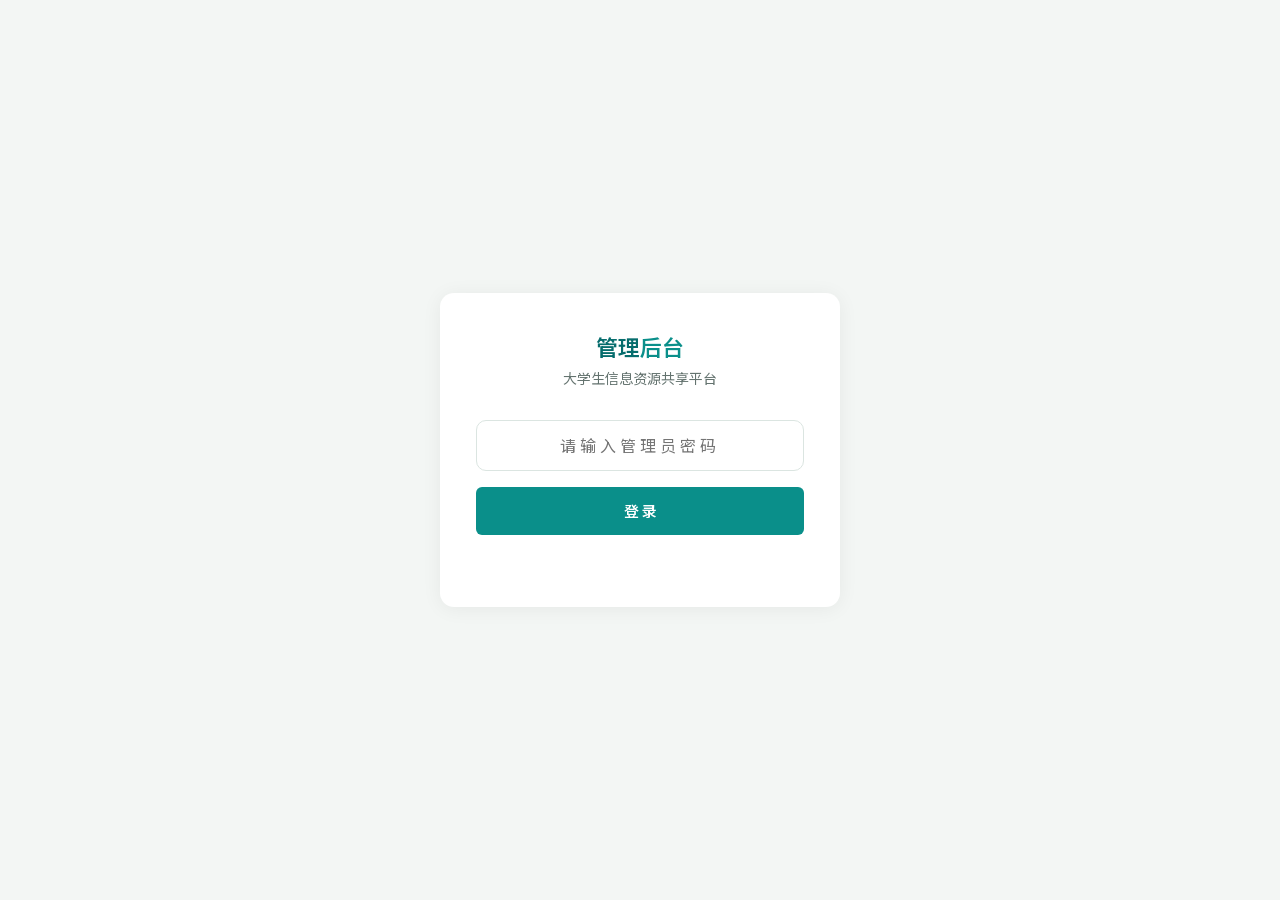
==== commit 3802ccfa: "chore: sync 2026-11-19 trade statistics site release" ====
--- a/admin.html
+++ b/admin.html
@@ -1,1469 +1,1507 @@
-<!DOCTYPE html>
-<html lang="zh-CN">
-<head>
-  <meta charset="utf-8" />
-  <meta http-equiv="Content-Security-Policy" content="default-src 'self'; script-src 'self' 'unsafe-inline' https://cdn.jsdelivr.net; style-src 'self' 'unsafe-inline'; img-src 'self' data: https://laqliecldqfjfhsooyey.supabase.co blob:; connect-src 'self' https://laqliecldqfjfhsooyey.supabase.co; font-src 'self';" />
-  <meta name="viewport" content="width=device-width, initial-scale=1" />
-  <title>管理后台 — 大学生信息资源共享平台</title>
-  <style>
-    :root {
-      --bg: oklch(98% 0.004 240);
-      --surface: oklch(100% 0 0);
-      --fg: oklch(20% 0.02 240);
-      --muted: oklch(50% 0.018 240);
-      --border: oklch(90% 0.006 240);
-      --accent: oklch(50% 0.18 280);
-      --accent-light: oklch(60% 0.16 280);
-      --accent-dark: oklch(40% 0.20 280);
-      --danger: oklch(50% 0.18 25);
-      --danger-light: oklch(95% 0.02 25);
-      --success: oklch(50% 0.14 170);
-      --success-light: oklch(95% 0.02 170);
-      --warning: oklch(50% 0.14 85);
-      --warning-light: oklch(95% 0.02 85);
-      --font-display: -apple-system, BlinkMacSystemFont, 'SF Pro Display', system-ui, sans-serif;
-      --font-body: -apple-system, BlinkMacSystemFont, 'SF Pro Text', system-ui, sans-serif;
-      --radius: 12px;
-      --radius-sm: 8px;
-    }
-
-    * { box-sizing: border-box; margin: 0; padding: 0; }
-    html { font-size: 16px; }
-    body {
-      font-family: var(--font-body);
-      background: var(--bg);
-      color: var(--fg);
-      line-height: 1.5;
-      -webkit-font-smoothing: antialiased;
-      min-height: 100vh;
-    }
-
-    /* Login Panel */
-    .login-wrap {
-      display: flex;
-      align-items: center;
-      justify-content: center;
-      min-height: 100vh;
-      padding: 20px;
-    }
-    .login-card {
-      background: var(--surface);
-      border-radius: var(--radius);
-      padding: 40px 36px;
-      width: 100%;
-      max-width: 400px;
-      box-shadow: 0 2px 20px rgba(0,0,0,0.06);
-      text-align: center;
-    }
-    .login-card h1 {
-      font-family: var(--font-display);
-      font-size: 22px;
-      font-weight: 600;
-      margin-bottom: 6px;
-      color: var(--accent-dark);
-    }
-    .login-card h1 span { color: var(--accent); }
-    .login-card .subtitle {
-      font-size: 14px;
-      color: var(--muted);
-      margin-bottom: 28px;
-    }
-    .login-card input[type="password"] {
-      width: 100%;
-      padding: 12px 16px;
-      border: 1.5px solid var(--border);
-      border-radius: var(--radius-sm);
-      font-size: 15px;
-      outline: none;
-      transition: border-color 0.15s;
-      text-align: center;
-      letter-spacing: 4px;
-    }
-    .login-card input[type="password"]:focus {
-      border-color: var(--accent);
-    }
-    .login-card .btn-login {
-      width: 100%;
-      margin-top: 16px;
-      padding: 12px;
-      background: var(--accent);
-      color: #fff;
-      border: none;
-      border-radius: var(--radius-sm);
-      font-size: 15px;
-      font-weight: 600;
-      cursor: pointer;
-      transition: background 0.15s;
-    }
-    .login-card .btn-login:hover { background: var(--accent-dark); }
-    .login-card .login-error {
-      margin-top: 12px;
-      font-size: 13px;
-      color: var(--danger);
-      min-height: 20px;
-    }
-
-    /* Admin Panel */
-    .admin-wrap { display: none; min-height: 100vh; }
-    .admin-wrap.active { display: block; }
-
-    .admin-header {
-      background: var(--surface);
-      border-bottom: 1px solid var(--border);
-      padding: 14px 24px;
-      display: flex;
-      align-items: center;
-      justify-content: space-between;
-      flex-wrap: wrap;
-      gap: 12px;
-      position: sticky;
-      top: 0;
-      z-index: 50;
-    }
-    .admin-header .logo {
-      font-family: var(--font-display);
-      font-size: 18px;
-      font-weight: 600;
-      color: var(--accent-dark);
-    }
-    .admin-header .logo span { color: var(--accent); }
-    .btn-logout {
-      padding: 8px 18px;
-      background: transparent;
-      border: 1.5px solid var(--border);
-      border-radius: var(--radius-sm);
-      font-size: 13px;
-      color: var(--muted);
-      cursor: pointer;
-      transition: all 0.15s;
-    }
-    .btn-logout:hover { border-color: var(--danger); color: var(--danger); }
-
-    .tab-nav {
-      display: flex;
-      gap: 0;
-      background: var(--surface);
-      border-bottom: 1px solid var(--border);
-      padding: 0 24px;
-      overflow-x: auto;
-    }
-    .tab-nav button {
-      padding: 14px 20px;
-      background: none;
-      border: none;
-      border-bottom: 2px solid transparent;
-      font-size: 14px;
-      font-weight: 500;
-      color: var(--muted);
-      cursor: pointer;
-      white-space: nowrap;
-      transition: all 0.15s;
-      font-family: var(--font-body);
-    }
-    .tab-nav button:hover { color: var(--fg); }
-    .tab-nav button.active {
-      color: var(--accent);
-      border-bottom-color: var(--accent);
-    }
-
-    .tab-content { display: none; padding: 24px; }
-    .tab-content.active { display: block; }
-
-    /* Filters */
-    .filter-bar {
-      display: flex;
-      align-items: center;
-      gap: 12px;
-      margin-bottom: 20px;
-      flex-wrap: wrap;
-    }
-    .filter-bar select, .filter-bar input {
-      padding: 8px 14px;
-      border: 1.5px solid var(--border);
-      border-radius: var(--radius-sm);
-      font-size: 13px;
-      outline: none;
-      background: var(--surface);
-      color: var(--fg);
-    }
-    .filter-bar select:focus, .filter-bar input:focus { border-color: var(--accent); }
-
-    .btn {
-      display: inline-flex;
-      align-items: center;
-      gap: 4px;
-      padding: 8px 18px;
-      border: none;
-      border-radius: var(--radius-sm);
-      font-size: 13px;
-      font-weight: 500;
-      cursor: pointer;
-      transition: all 0.15s;
-      font-family: var(--font-body);
-    }
-    .btn-primary { background: var(--accent); color: #fff; }
-    .btn-primary:hover { background: var(--accent-dark); }
-    .btn-success { background: var(--success); color: #fff; }
-    .btn-success:hover { background: oklch(40% 0.14 170); }
-    .btn-danger { background: var(--danger); color: #fff; }
-    .btn-danger:hover { background: oklch(40% 0.18 25); }
-    .btn-outline {
-      background: transparent;
-      border: 1.5px solid var(--border);
-      color: var(--fg);
-    }
-    .btn-outline:hover { background: var(--bg); }
-    .btn-sm { padding: 4px 12px; font-size: 12px; }
-
-    /* Tables */
-    .table-wrap {
-      overflow-x: auto;
-      background: var(--surface);
-      border-radius: var(--radius);
-      border: 1px solid var(--border);
-    }
-    table {
-      width: 100%;
-      border-collapse: collapse;
-      font-size: 14px;
-    }
-    table th, table td {
-      padding: 12px 16px;
-      text-align: left;
-      border-bottom: 1px solid var(--border);
-      white-space: nowrap;
-    }
-    table th {
-      font-size: 12px;
-      font-weight: 600;
-      color: var(--muted);
-      text-transform: uppercase;
-      letter-spacing: 0.03em;
-      background: oklch(97% 0.003 240);
-    }
-    table tbody tr:hover { background: oklch(96% 0.004 240); }
-    table tbody tr:last-child td { border-bottom: none; }
-
-    .thumb { width: 48px; height: 48px; border-radius: 6px; object-fit: cover; background: var(--bg); }
-    .badge {
-      display: inline-block;
-      padding: 3px 10px;
-      border-radius: 999px;
-      font-size: 11px;
-      font-weight: 600;
-    }
-    .badge-pending { background: var(--warning-light); color: var(--warning); }
-    .badge-reviewed { background: var(--success-light); color: var(--success); }
-    .badge-dismissed { background: var(--danger-light); color: var(--danger); }
-
-    .text-muted { color: var(--muted); font-size: 13px; }
-    .text-sm { font-size: 13px; }
-    .text-ellipsis { max-width: 200px; overflow: hidden; text-overflow: ellipsis; white-space: nowrap; }
-
-    .actions-cell { display: flex; gap: 6px; }
-
-    /* Empty / Loading / Error */
-    .state-msg {
-      text-align: center;
-      padding: 48px 24px;
-      color: var(--muted);
-      font-size: 14px;
-    }
-    .spinner {
-      display: inline-block;
-      width: 28px;
-      height: 28px;
-      border: 3px solid var(--border);
-      border-top-color: var(--accent);
-      border-radius: 50%;
-      animation: spin 0.8s linear infinite;
-    }
-    @keyframes spin { to { transform: rotate(360deg); } }
-
-    /* Overlays */
-    .overlay {
-      display: none;
-      position: fixed;
-      inset: 0;
-      background: rgba(0,0,0,0.4);
-      z-index: 100;
-      align-items: center;
-      justify-content: center;
-      padding: 20px;
-    }
-    .overlay.active { display: flex; }
-    .overlay-content {
-      background: var(--surface);
-      border-radius: var(--radius);
-      padding: 28px;
-      width: 100%;
-      max-width: 520px;
-      max-height: 90vh;
-      overflow-y: auto;
-    }
-    .overlay-content h3 {
-      font-family: var(--font-display);
-      font-size: 18px;
-      margin-bottom: 20px;
-      color: var(--accent-dark);
-    }
-    .overlay-content .form-group {
-      margin-bottom: 16px;
-    }
-    .overlay-content label {
-      display: block;
-      font-size: 13px;
-      font-weight: 600;
-      margin-bottom: 4px;
-      color: var(--muted);
-    }
-    .overlay-content input, .overlay-content select, .overlay-content textarea {
-      width: 100%;
-      padding: 10px 14px;
-      border: 1.5px solid var(--border);
-      border-radius: var(--radius-sm);
-      font-size: 14px;
-      outline: none;
-      font-family: var(--font-body);
-      background: var(--surface);
-      color: var(--fg);
-    }
-    .overlay-content textarea { resize: vertical; min-height: 80px; }
-    .overlay-content input:focus, .overlay-content select:focus, .overlay-content textarea:focus {
-      border-color: var(--accent);
-    }
-    .overlay-actions {
-      display: flex;
-      gap: 10px;
-      justify-content: flex-end;
-      margin-top: 8px;
-    }
-
-    /* Detail sections */
-    .detail-section {
-      margin-bottom: 14px;
-      padding-bottom: 12px;
-      border-bottom: 1px solid var(--border);
-    }
-    .detail-label {
-      font-size: 12px;
-      font-weight: 600;
-      color: var(--muted);
-      margin-bottom: 4px;
-      text-transform: uppercase;
-      letter-spacing: 0.5px;
-    }
-    .detail-value {
-      font-size: 14px;
-      color: var(--fg);
-      line-height: 1.6;
-      word-break: break-all;
-    }
-    .detail-value.evidence-thumb {
-      max-width: 120px;
-      border-radius: var(--radius-sm);
-      cursor: pointer;
-      border: 1px solid var(--border);
-    }
-
-    /* Image overlay */
-    .image-overlay img {
-      max-width: 90vw;
-      max-height: 85vh;
-      border-radius: var(--radius-sm);
-      box-shadow: 0 8px 40px rgba(0,0,0,0.3);
-    }
-    .image-overlay .close-img {
-      position: absolute;
-      top: 20px;
-      right: 30px;
-      font-size: 32px;
-      color: #fff;
-      cursor: pointer;
-      line-height: 1;
-    }
-
-    /* Toast */
-    .toast {
-      position: fixed;
-      bottom: 30px;
-      left: 50%;
-      transform: translateX(-50%);
-      padding: 10px 24px;
-      border-radius: var(--radius-sm);
-      font-size: 14px;
-      font-weight: 500;
-      color: #fff;
-      z-index: 200;
-      animation: fadeInUp 0.3s ease;
-      pointer-events: none;
-    }
-    .toast-success { background: var(--success); }
-    .toast-error { background: var(--danger); }
-    @keyframes fadeInUp {
-      from { opacity: 0; transform: translateX(-50%) translateY(12px); }
-      to { opacity: 1; transform: translateX(-50%) translateY(0); }
-    }
-
-    .confirm-dialog {
-      background: var(--surface);
-      border-radius: var(--radius);
-      padding: 28px;
-      width: 100%;
-      max-width: 400px;
-      text-align: center;
-    }
-    .confirm-dialog p { margin-bottom: 20px; font-size: 15px; }
-    .confirm-dialog .btn-wrap { display: flex; gap: 10px; justify-content: center; }
-
-    @media (max-width: 640px) {
-      .admin-header { padding: 12px 16px; }
-      .tab-nav { padding: 0 12px; }
-      .tab-nav button { padding: 12px 14px; font-size: 13px; }
-      .tab-content { padding: 16px; }
-      .overlay-content { padding: 20px; }
-      table th, table td { padding: 8px 10px; font-size: 12px; }
-    }
-  </style>
-</head>
-<body>
-
-<!-- ========== Login Panel ========== -->
-<div class="login-wrap" id="login-panel">
-  <div class="login-card">
-    <h1>管理<span>后台</span></h1>
-    <p class="subtitle">大学生信息资源共享平台</p>
-    <input type="password" id="login-pwd" placeholder="请输入管理员密码" autocomplete="off" />
-    <button class="btn-login" id="btn-login">登 录</button>
-    <div class="login-error" id="login-error"></div>
-  </div>
-</div>
-
-<!-- ========== Admin Panel ========== -->
-<div class="admin-wrap" id="admin-panel">
-  <header class="admin-header">
-    <div class="logo">管理<span>后台</span></div>
-    <button class="btn-logout" id="btn-logout">退出登录</button>
-  </header>
-
-  <nav class="tab-nav" id="tab-nav">
-    <button class="active" data-tab="items">商品管理</button>
-    <button data-tab="reports">举报管理</button>
-    <button data-tab="blacklist">黑名单</button>
-    <button data-tab="logs">操作日志</button>
-  </nav>
-
-  <!-- Tab: Items -->
-  <div class="tab-content active" id="tab-items">
-    <div class="filter-bar">
-      <input type="text" id="item-search" placeholder="搜索商品标题..." />
-      <select id="item-category-filter">
-        <option value="">全部分类</option>
-      </select>
-      <select id="item-status-filter">
-        <option value="">全部状态</option>
-        <option value="active">在售</option>
-        <option value="sold">已成交</option>
-        <option value="deleted">已删除</option>
-      </select>
-      <input type="text" id="item-user-filter" placeholder="用户 ID 筛选..." style="width:160px;" />
-      <button class="btn btn-outline btn-sm" id="btn-refresh-items">刷新</button>
-    </div>
-    <div id="items-loading" class="state-msg"><div class="spinner"></div></div>
-    <div class="table-wrap" id="items-table-wrap" style="display:none;">
-      <table>
-        <thead>
-          <tr>
-            <th>图片</th>
-            <th>标题</th>
-            <th>价格</th>
-            <th>分类</th>
-            <th>校区</th>
-            <th>状态</th>
-            <th>联系方式</th>
-            <th>设备指纹</th>
-            <th>IP地址</th>
-            <th>发布时间</th>
-            <th>操作</th>
-          </tr>
-        </thead>
-        <tbody id="items-tbody"></tbody>
-      </table>
-    </div>
-    <div id="items-empty" class="state-msg" style="display:none;">暂无商品</div>
-  </div>
-
-  <!-- Tab: Reports -->
-  <div class="tab-content" id="tab-reports">
-    <div class="filter-bar">
-      <select id="report-status-filter">
-        <option value="">全部状态</option>
-        <option value="pending">待处理</option>
-        <option value="reviewed">已处理</option>
-        <option value="dismissed">已驳回</option>
-      </select>
-      <button class="btn btn-outline btn-sm" id="btn-refresh-reports">刷新</button>
-    </div>
-    <div id="reports-loading" class="state-msg"><div class="spinner"></div></div>
-    <div class="table-wrap" id="reports-table-wrap" style="display:none;">
-      <table>
-        <thead>
-          <tr>
-            <th>商品标题</th>
-            <th>举报原因</th>
-            <th>举报人</th>
-            <th>证据</th>
-            <th>状态</th>
-            <th>时间</th>
-            <th>操作</th>
-          </tr>
-        </thead>
-        <tbody id="reports-tbody"></tbody>
-      </table>
-    </div>
-    <div id="reports-empty" class="state-msg" style="display:none;">暂无举报</div>
-  </div>
-
-  <!-- Tab: Blacklist -->
-  <div class="tab-content" id="tab-blacklist">
-    <div class="filter-bar">
-      <button class="btn btn-primary btn-sm" id="btn-add-blacklist">添加用户</button>
-      <button class="btn btn-outline btn-sm" id="btn-refresh-blacklist">刷新</button>
-    </div>
-    <div id="blacklist-loading" class="state-msg"><div class="spinner"></div></div>
-    <div class="table-wrap" id="blacklist-table-wrap" style="display:none;">
-      <table>
-        <thead>
-          <tr>
-            <th>User ID</th>
-            <th>封禁原因</th>
-            <th>封禁时间</th>
-            <th>操作</th>
-          </tr>
-        </thead>
-        <tbody id="blacklist-tbody"></tbody>
-      </table>
-    </div>
-    <div id="blacklist-empty" class="state-msg" style="display:none;">黑名单为空</div>
-  </div>
-
-  <!-- Tab: Logs -->
-  <div class="tab-content" id="tab-logs">
-    <div id="logs-loading" class="state-msg"><div class="spinner"></div></div>
-    <div class="table-wrap" id="logs-table-wrap" style="display:none;">
-      <table>
-        <thead>
-          <tr>
-            <th>时间</th>
-            <th>操作类型</th>
-            <th>目标类型</th>
-            <th>详情</th>
-          </tr>
-        </thead>
-        <tbody id="logs-tbody"></tbody>
-      </table>
-    </div>
-    <div id="logs-empty" class="state-msg" style="display:none;">暂无操作日志</div>
-  </div>
-</div>
-
-<!-- ========== Edit Overlay ========== -->
-<div class="overlay" id="edit-overlay">
-  <div class="overlay-content">
-    <h3>编辑商品</h3>
-    <input type="hidden" id="edit-id" />
-    <div class="form-group">
-      <label>标题</label>
-      <input type="text" id="edit-name" />
-    </div>
-    <div class="form-group">
-      <label>价格（元）</label>
-      <input type="number" id="edit-price" min="0" step="0.01" />
-    </div>
-    <div class="form-group">
-      <label>分类</label>
-      <select id="edit-category">
-        <option value="书籍">书籍</option><option value="电子产品">电子产品</option>
-        <option value="日用品">日用品</option><option value="交通工具">交通工具</option>
-        <option value="卡类">卡类</option><option value="学习用品">学习用品</option>
-        <option value="其他">其他</option><option value="搭子">搭子</option>
-        <option value="兼职">兼职</option><option value="志愿者">志愿者</option>
-      </select>
-    </div>
-    <div class="form-group">
-      <label>描述</label>
-      <textarea id="edit-description"></textarea>
-    </div>
-    <div class="form-group">
-      <label>联系方式</label>
-      <input type="text" id="edit-contact" />
-    </div>
-    <div class="overlay-actions">
-      <button class="btn btn-outline" id="btn-edit-cancel">取消</button>
-      <button class="btn btn-primary" id="btn-edit-save">保存</button>
-    </div>
-  </div>
-</div>
-
-<!-- ========== Image Overlay ========== -->
-<div class="overlay image-overlay" id="image-overlay">
-  <span class="close-img" id="btn-close-img">&times;</span>
-  <img src="" alt="证据图片" id="full-image" />
-</div>
-
-<!-- ========== Report Detail Overlay ========== -->
-<div class="overlay" id="report-detail-overlay">
-  <div class="overlay-content report-detail-content" style="max-width:580px;">
-    <div style="display:flex;justify-content:space-between;align-items:center;margin-bottom:16px;">
-      <h3 style="margin:0;">举报详情</h3>
-      <button class="btn btn-outline btn-sm" id="btn-report-detail-close">关闭</button>
-    </div>
-    <div class="detail-section">
-      <div class="detail-label">被举报商品</div>
-      <div class="detail-value" id="rd-item-name">-</div>
-    </div>
-    <div class="detail-section">
-      <div class="detail-label">被举报人 (商品发布者)</div>
-      <div class="detail-value" id="rd-owner-id">-</div>
-    </div>
-    <div class="detail-section">
-      <div class="detail-label">举报人</div>
-      <div class="detail-value" id="rd-reporter">-</div>
-    </div>
-    <div class="detail-section">
-      <div class="detail-label">举报原因</div>
-      <div class="detail-value" id="rd-reason">-</div>
-    </div>
-    <div class="detail-section">
-      <div class="detail-label">证据图片</div>
-      <div class="detail-value" id="rd-evidence" style="display:flex;gap:8px;flex-wrap:wrap;"></div>
-    </div>
-    <div class="detail-section">
-      <div class="detail-label">举报时间</div>
-      <div class="detail-value" id="rd-time">-</div>
-    </div>
-    <div class="detail-section">
-      <div class="detail-label">处理状态</div>
-      <div class="detail-value" id="rd-status">-</div>
-    </div>
-    <div class="overlay-actions" style="margin-top:20px;">
-      <button class="btn btn-outline btn-sm" id="btn-rd-view-item">查看商品</button>
-      <button class="btn btn-danger btn-sm" id="btn-rd-blacklist" style="border-color:var(--warning);color:var(--warning);background:transparent;">加入黑名单</button>
-    </div>
-  </div>
-</div>
-
-<!-- ========== Toast ========== -->
-<div class="toast" id="toast" style="display:none;"></div>
-
-<!-- ========== Confirm Overlay ========== -->
-<div class="overlay" id="confirm-overlay">
-  <div class="confirm-dialog">
-    <p id="confirm-msg"></p>
-    <div class="btn-wrap">
-      <button class="btn btn-outline" id="btn-confirm-no">取消</button>
-      <button class="btn btn-danger" id="btn-confirm-yes">确认</button>
-    </div>
-  </div>
-</div>
-
-<script>
-(function () {
-  'use strict';
-
-  var SUPABASE_URL = 'https://laqliecldqfjfhsooyey.supabase.co';
-  var SUPABASE_KEY = 'sb_publishable_qi2Q0YL4AttETlna_wXqRA_aNovSxCG';
-  var ADMIN_API = '/admin-login';
-
-  // ===== Session =====
-  // VUL-001 修复：使用服务端签发的 token 替代 'ok' 标记
-  async function checkLogin() {
-    var data = sessionStorage.getItem('admin_login');
-    if (!data) return false;
-    try {
-      var obj = JSON.parse(data);
-      if (Date.now() - obj.ts > 3600000) { sessionStorage.removeItem('admin_login'); return false; }
-      if (!obj.token) return false;
-      // 新增：验证 token 有效性（防止伪造）
-      var valid = await verifyToken(obj.token);
-      if (!valid) { clearLogin(); return false; }
-      return true;
-    } catch (e) { return false; }
-  }
-  function setLogin(token) {
-    sessionStorage.setItem('admin_login', JSON.stringify({ token: token, ts: Date.now() }));
-  }
-  function clearLogin() {
-    sessionStorage.removeItem('admin_login');
-  }
-  async function verifyToken(token) {
-    try {
-      var resp = await fetch(ADMIN_API + '?action=verify', {
-        method: 'POST',
-        headers: { 'Content-Type': 'application/json' },
-        body: JSON.stringify({ token: token })
-      });
-      if (resp.ok) {
-        var r = await resp.json();
-        return r.valid === true;
-      }
-      return false;
-    } catch (e) {
-      // 网络异常时，若 token 在 2 分钟内签发，给予一次宽限
-      var data = sessionStorage.getItem('admin_login');
-      if (data) {
-        var obj = JSON.parse(data);
-        if (Date.now() - obj.ts < 120000) return true;
-      }
-      return false;
-    }
-  }
-  function getAdminToken() {
-    var data = sessionStorage.getItem('admin_login');
-    if (!data) return '';
-    try { return JSON.parse(data).token || ''; } catch (e) { return ''; }
-  }
-
-  // ===== API =====
-  async function supabaseRequest(method, path, body) {
-    var headers = {
-      'apikey': SUPABASE_KEY,
-      'Authorization': 'Bearer ' + SUPABASE_KEY,
-      'Content-Type': 'application/json'
-    };
-    if (method === 'POST' || method === 'PATCH') {
-      headers['Prefer'] = 'return=representation';
-    }
-    // 管理端所有请求经 /api/* worker 代理（管理员会话 token 鉴权 + service_role 读写），
-    // 使 reports 等隐私表的读取也走服务端密钥，不依赖 anon 授权
-    headers['x-admin-key'] = getAdminToken();
-    var options = { method: method, headers: headers };
-    if (body) { options.body = JSON.stringify(body); }
-    var res = await fetch('/api' + path, options);
-    if (!res.ok) throw new Error('API error: ' + res.status);
-    var text = await res.text();
-    return text ? JSON.parse(text) : null;
-  }
-
-  // ===== Toast =====
-  function showToast(msg, type) {
-    var t = document.getElementById('toast');
-    t.textContent = msg;
-    t.className = 'toast toast-' + (type || 'success');
-    t.style.display = 'block';
-    clearTimeout(t._tid);
-    t._tid = setTimeout(function () { t.style.display = 'none'; }, 2500);
-  }
-
-  // ===== Confirm =====
-  function showConfirm(msg) {
-    return new Promise(function (resolve) {
-      document.getElementById('confirm-msg').textContent = msg;
-      document.getElementById('confirm-overlay').classList.add('active');
-      function cleanup(v) {
-        document.getElementById('confirm-overlay').classList.remove('active');
-        document.getElementById('btn-confirm-yes').removeEventListener('click', onYes);
-        document.getElementById('btn-confirm-no').removeEventListener('click', onNo);
-        resolve(v);
-      }
-      function onYes() { cleanup(true); }
-      function onNo() { cleanup(false); }
-      document.getElementById('btn-confirm-yes').addEventListener('click', onYes);
-      document.getElementById('btn-confirm-no').addEventListener('click', onNo);
-    });
-  }
-
-  // ===== Escape HTML =====
-  function esc(str) {
-    if (!str) return '';
-    return String(str).replace(/&/g,'&amp;').replace(/</g,'&lt;').replace(/>/g,'&gt;').replace(/"/g,'&quot;').replace(/'/g,'&#39;');
-  }
-
-  // ===== Format date =====
-  function fmtDate(ts) {
-    if (!ts) return '-';
-    var d = new Date(ts);
-    return d.getFullYear() + '-' +
-      String(d.getMonth()+1).padStart(2,'0') + '-' +
-      String(d.getDate()).padStart(2,'0') + ' ' +
-      String(d.getHours()).padStart(2,'0') + ':' +
-      String(d.getMinutes()).padStart(2,'0');
-  }
-
-  // ===== Login (VUL-001 修复：密码验证移至服务端) =====
-  document.getElementById('btn-login').addEventListener('click', async function () {
-    var pwd = document.getElementById('login-pwd').value;
-    var err = document.getElementById('login-error');
-    var btn = this;
-    if (!pwd) { err.textContent = '请输入密码'; return; }
-    btn.disabled = true;
-    btn.textContent = '验证中…';
-    try {
-      var res = await fetch(ADMIN_API, {
-        method: 'POST',
-        headers: { 'Content-Type': 'application/json' },
-        body: JSON.stringify({ password: pwd })
-      });
-      if (res.ok) {
-        var data = await res.json();
-        setLogin(data.token);
-        document.getElementById('login-panel').style.display = 'none';
-        document.getElementById('admin-panel').classList.add('active');
-        loadItems();
-      } else {
-        err.textContent = '密码错误，请重试';
-      }
-    } catch (e) {
-      err.textContent = '网络错误，请稍后重试';
-    } finally {
-      btn.disabled = false;
-      btn.textContent = '登 录';
-    }
-  });
-  document.getElementById('login-pwd').addEventListener('keydown', function (e) {
-    if (e.key === 'Enter') document.getElementById('btn-login').click();
-  });
-
-  // Logout
-  document.getElementById('btn-logout').addEventListener('click', function () {
-    clearLogin();
-    document.getElementById('admin-panel').classList.remove('active');
-    document.getElementById('login-panel').style.display = 'flex';
-    document.getElementById('login-pwd').value = '';
-    document.getElementById('login-error').textContent = '';
-  });
-
-  // ===== Tab Switching =====
-  document.getElementById('tab-nav').addEventListener('click', function (e) {
-    var btn = e.target.closest('button');
-    if (!btn) return;
-    var tab = btn.getAttribute('data-tab');
-    document.querySelectorAll('.tab-nav button').forEach(function (b) { b.classList.remove('active'); });
-    btn.classList.add('active');
-    document.querySelectorAll('.tab-content').forEach(function (c) { c.classList.remove('active'); });
-    document.getElementById('tab-' + tab).classList.add('active');
-
-    if (tab === 'items') loadItems();
-    else if (tab === 'reports') loadReports();
-    else if (tab === 'blacklist') loadBlacklist();
-    else if (tab === 'logs') loadLogs();
-  });
-
-  // ===== Audit Log =====
-  async function writeAudit(action, targetType, targetId, details) {
-    try {
-      await supabaseRequest('POST', '/rest/v1/audit_logs', {
-        action: action,
-        target_type: targetType,
-        target_id: targetId || null,
-        details: details || '',
-        created_at: new Date().toISOString()
-      });
-    } catch (e) { console.error('Audit log failed:', e); }
-  }
-
-  // ==================== ITEMS ====================
-  async function loadItems() {
-    var loading = document.getElementById('items-loading');
-    var wrap = document.getElementById('items-table-wrap');
-    var empty = document.getElementById('items-empty');
-    var tbody = document.getElementById('items-tbody');
-    loading.style.display = 'block';
-    wrap.style.display = 'none';
-    empty.style.display = 'none';
-
-    try {
-      var items = await supabaseRequest('GET', '/rest/v1/items?select=*&order=created_at.desc&limit=200') || [];
-      // Populate category filter
-      var cats = {};
-      items.forEach(function (i) { if (i.category) cats[i.category] = true; });
-      var sel = document.getElementById('item-category-filter');
-      var curVal = sel.value;
-      sel.innerHTML = '<option value="">全部分类</option>';
-      Object.keys(cats).sort().forEach(function (c) {
-        sel.innerHTML += '<option value="' + esc(c) + '">' + esc(c) + '</option>';
-      });
-      sel.value = curVal;
-
-      renderItems(items);
-    } catch (e) {
-      console.error(e);
-      loading.style.display = 'none';
-      empty.style.display = 'block';
-      empty.textContent = '加载失败: ' + esc(e.message);
-    }
-  }
-
-  function renderItems(items) {
-    var loading = document.getElementById('items-loading');
-    var wrap = document.getElementById('items-table-wrap');
-    var empty = document.getElementById('items-empty');
-    var tbody = document.getElementById('items-tbody');
-    loading.style.display = 'none';
-
-    var search = (document.getElementById('item-search').value || '').toLowerCase().trim();
-    var catFilter = document.getElementById('item-category-filter').value;
-    var statusFilter = document.getElementById('item-status-filter').value;
-    var userFilter = (document.getElementById('item-user-filter').value || '').trim();
-
-    var filtered = items.filter(function (i) {
-      if (catFilter && i.category !== catFilter) return false;
-      if (statusFilter) {
-        var dm = {};
-        try { dm = JSON.parse(i.description || '{}'); } catch (_) {}
-        if ((dm.status || 'active') !== statusFilter) return false;
-      }
-      if (userFilter && (i.user_id || '').indexOf(userFilter) === -1) return false;
-      if (search && (i.name || '').toLowerCase().indexOf(search) === -1) return false;
-      return true;
-    });
-
-    if (filtered.length === 0) {
-      wrap.style.display = 'none';
-      empty.style.display = 'block';
-      empty.textContent = items.length === 0 ? '暂无商品' : '没有匹配的商品';
-      return;
-    }
-
-    wrap.style.display = 'block';
-    empty.style.display = 'none';
-    tbody.innerHTML = filtered.map(function (item) {
-      var descMeta = {};
-      try { descMeta = JSON.parse(item.description || '{}'); } catch (_) {}
-
-      var statusText = '在售';
-      var statusColor = 'var(--success)';
-      var status = descMeta.status || 'active';
-      if (status === 'sold') { statusText = '已成交'; statusColor = 'var(--danger)'; }
-      else if (status === 'deleted') { statusText = '已删除'; statusColor = 'var(--muted)'; }
-
-      return '<tr style="cursor:pointer" onclick="window.open(\'item.html?id=' + item.id + '&ref=admin\',\'_blank\')">' +
-        '<td>' + (item.image ? '<img class="thumb" src="' + esc(item.image) + '" loading="lazy" />' : '<div class="thumb" style="background:var(--bg);display:flex;align-items:center;justify-content:center;color:var(--muted);font-size:10px;">无图</div>') + '</td>' +
-        '<td class="text-ellipsis" style="max-width:180px;" title="' + esc(item.name || '') + '">' + esc(item.name || '') + '</td>' +
-        '<td>&yen;' + (item.price != null ? Number(item.price).toFixed(2) : '0.00') + '</td>' +
-        '<td>' + esc(item.category || '-') + '</td>' +
-        '<td>' + esc(item.campus || '-') + '</td>' +
-        '<td style="color:' + statusColor + ';font-weight:600;">' + statusText + '</td>' +
-        '<td class="text-sm">' + esc(maskContact(item.contact || '-')) + '</td>' +
-        '<td class="text-xs text-muted" style="max-width:100px;overflow:hidden;text-overflow:ellipsis;white-space:nowrap;" title="' + esc(descMeta.device_fingerprint || '-') + '">' + esc(maskFingerprint(descMeta.device_fingerprint || '-')) + '</td>' +
-        '<td class="text-xs text-muted">' + esc(maskIP(descMeta.ip || '-')) + '</td>' +
-        '<td class="text-sm text-muted">' + fmtDate(item.created_at) + '</td>' +
-        '<td><div class="actions-cell">' +
-          '<button class="btn btn-outline btn-sm btn-edit" data-id="' + item.id + '">编辑</button>' +
-          '<button class="btn btn-danger btn-sm btn-delete" data-id="' + item.id + '" data-name="' + esc(item.name || '') + '">删除</button>' +
-          '<button class="btn btn-outline btn-sm btn-blacklist" data-fp="' + esc(descMeta.device_fingerprint || '') + '" data-ip="' + esc(descMeta.ip || '') + '" data-user="' + esc(item.user_id || '') + '" style="border-color:var(--warning);color:var(--warning);margin-left:4px;">拉黑</button>' +
-        '</div></td>' +
-        '</tr>';
-    }).join('');
-
-    // Bind events
-    tbody.querySelectorAll('.btn-edit').forEach(function (btn) {
-      btn.addEventListener('click', function (e) {
-        e.stopPropagation();
-        var id = parseInt(this.getAttribute('data-id'));
-        var item = items.find(function (x) { return x.id === id; });
-        if (item) openEdit(item);
-      });
-    });
-    tbody.querySelectorAll('.btn-delete').forEach(function (btn) {
-      btn.addEventListener('click', function (e) {
-        e.stopPropagation();
-        var id = parseInt(this.getAttribute('data-id'));
-        var name = this.getAttribute('data-name');
-        deleteItem(id, name);
-      });
-    });
-    tbody.querySelectorAll('.btn-blacklist').forEach(function (btn) {
-      btn.addEventListener('click', function (e) {
-        e.stopPropagation();
-        var fp = this.getAttribute('data-fp') || '';
-        var ip = this.getAttribute('data-ip') || '';
-        var userId = this.getAttribute('data-user') || '';
-        var reason = '设备指纹: ' + fp + ' | IP: ' + ip;
-        if (!confirm('确认将用户 ' + userId + ' 加入黑名单？\n' + reason)) return;
-        addBlacklist(userId, reason);
-      });
-    });
-  }
-
-  document.getElementById('item-search').addEventListener('input', function () {
-    if (typeof _cachedItems !== 'undefined') renderItems(_cachedItems);
-  });
-  document.getElementById('item-category-filter').addEventListener('change', function () {
-    if (typeof _cachedItems !== 'undefined') renderItems(_cachedItems);
-  });
-  document.getElementById('item-status-filter').addEventListener('change', function () {
-    if (typeof _cachedItems !== 'undefined') renderItems(_cachedItems);
-  });
-  document.getElementById('item-user-filter').addEventListener('input', function () {
-    if (typeof _cachedItems !== 'undefined') renderItems(_cachedItems);
-  });
-  document.getElementById('btn-refresh-items').addEventListener('click', loadItems);
-
-  // Cache items globally
-  var _cachedItems = [];
-  // Cache reports for row click
-  var _reportData = null;
-
-  // Override loadItems to cache
-  var _origLoadItems = loadItems;
-  loadItems = async function () {
-    var loading = document.getElementById('items-loading');
-    var wrap = document.getElementById('items-table-wrap');
-    var empty = document.getElementById('items-empty');
-    loading.style.display = 'block';
-    wrap.style.display = 'none';
-    empty.style.display = 'none';
-    try {
-      _cachedItems = await supabaseRequest('GET', '/rest/v1/items?select=*&order=created_at.desc&limit=200') || [];
-      var cats = {};
-      _cachedItems.forEach(function (i) { if (i.category) cats[i.category] = true; });
-      var sel = document.getElementById('item-category-filter');
-      var curVal = sel.value;
-      sel.innerHTML = '<option value="">全部分类</option>';
-      Object.keys(cats).sort().forEach(function (c) {
-        sel.innerHTML += '<option value="' + esc(c) + '">' + esc(c) + '</option>';
-      });
-      sel.value = curVal;
-      renderItems(_cachedItems);
-    } catch (e) {
-      console.error(e);
-      loading.style.display = 'none';
-      empty.style.display = 'block';
-      empty.textContent = '加载失败: ' + esc(e.message);
-    }
-  };
-
-  // ===== Edit Overlay =====
-  function openEdit(item) {
-    document.getElementById('edit-id').value = item.id;
-    document.getElementById('edit-name').value = item.name || '';
-    document.getElementById('edit-price').value = item.price != null ? item.price : '';
-    document.getElementById('edit-category').value = item.category || '其他';
-    document.getElementById('edit-description').value = item.description || '';
-    document.getElementById('edit-contact').value = item.contact || '';
-    document.getElementById('edit-overlay').classList.add('active');
-  }
-
-  document.getElementById('btn-edit-cancel').addEventListener('click', function () {
-    document.getElementById('edit-overlay').classList.remove('active');
-  });
-  document.getElementById('edit-overlay').addEventListener('click', function (e) {
-    if (e.target === this) this.classList.remove('active');
-  });
-
-  document.getElementById('btn-edit-save').addEventListener('click', async function () {
-    var id = parseInt(document.getElementById('edit-id').value);
-    var body = {
-      name: document.getElementById('edit-name').value.trim(),
-      price: parseFloat(document.getElementById('edit-price').value) || 0,
-      category: document.getElementById('edit-category').value,
-      description: document.getElementById('edit-description').value.trim(),
-      contact: document.getElementById('edit-contact').value.trim()
-    };
-    try {
-      await supabaseRequest('PATCH', '/rest/v1/items?id=eq.' + id, body);
-      await writeAudit('edit_item', 'item', id, '编辑商品: ' + body.name);
-      document.getElementById('edit-overlay').classList.remove('active');
-      showToast('保存成功');
-      loadItems();
-    } catch (e) {
-      showToast('保存失败: ' + e.message, 'error');
-    }
-  });
-
-  // ===== Delete Item =====
-  async function deleteItem(id, name) {
-    var ok = await showConfirm('确定要删除「' + name + '」吗？此操作不可撤销。');
-    if (!ok) return;
-    try {
-      await supabaseRequest('DELETE', '/rest/v1/items?id=eq.' + id);
-      await writeAudit('delete_item', 'item', id, '删除商品: ' + name);
-      showToast('已删除');
-      loadItems();
-    } catch (e) {
-      showToast('删除失败: ' + e.message, 'error');
-    }
-  }
-
-  // ==================== REPORTS ====================
-  async function loadReports() {
-    var loading = document.getElementById('reports-loading');
-    var wrap = document.getElementById('reports-table-wrap');
-    var empty = document.getElementById('reports-empty');
-    var tbody = document.getElementById('reports-tbody');
-    loading.style.display = 'block';
-    wrap.style.display = 'none';
-    empty.style.display = 'none';
-
-    try {
-      var reports = await supabaseRequest('GET', '/rest/v1/reports?select=*&order=created_at.desc&limit=200') || [];
-      // Batch fetch items
-      var itemIds = reports.map(function (r) { return r.item_id; }).filter(Boolean);
-      var itemMap = {};
-      if (itemIds.length > 0) {
-        var idsStr = itemIds.map(function (id) { return 'id.eq.' + id; }).join(',');
-        var items = await supabaseRequest('GET', '/rest/v1/items?select=id,name,user_id,contact&or=(' + idsStr + ')') || [];
-        items.forEach(function (i) { itemMap[i.id] = i; });
-      }
-      renderReports(reports, itemMap);
-      // Cache for row click
-      _reportData = { reports: reports, itemMap: itemMap };
-    } catch (e) {
-      console.error(e);
-      loading.style.display = 'none';
-      empty.style.display = 'block';
-      empty.textContent = '加载失败: ' + esc(e.message);
-    }
-  }
-
-  function renderReports(reports, itemMap) {
-    var loading = document.getElementById('reports-loading');
-    var wrap = document.getElementById('reports-table-wrap');
-    var empty = document.getElementById('reports-empty');
-    var tbody = document.getElementById('reports-tbody');
-    loading.style.display = 'none';
-
-    var statusFilter = document.getElementById('report-status-filter').value;
-
-    var filtered = reports.filter(function (r) {
-      if (statusFilter && r.status !== statusFilter) return false;
-      return true;
-    });
-
-    if (filtered.length === 0) {
-      wrap.style.display = 'none';
-      empty.style.display = 'block';
-      empty.textContent = reports.length === 0 ? '暂无举报' : '没有匹配的举报';
-      return;
-    }
-
-    wrap.style.display = 'block';
-    empty.style.display = 'none';
-
-    tbody.innerHTML = filtered.map(function (r, idx) {
-      var item = itemMap[r.item_id] || {};
-      var badgeCls = 'badge-pending';
-      var badgeText = '待处理';
-      if (r.status === 'reviewed') { badgeCls = 'badge-reviewed'; badgeText = '已处理'; }
-      else if (r.status === 'dismissed') { badgeCls = 'badge-dismissed'; badgeText = '已驳回'; }
-
-      var evidenceHtml = r.evidence_image
-        ? '<a href="#" class="btn-evidence" data-img="' + esc(r.evidence_image) + '" style="color:var(--accent);font-size:13px;">查看</a>'
-        : '<span class="text-muted">无</span>';
-
-      var actionsHtml = '';
-      if (r.status === 'pending') {
-        actionsHtml = '<div class="actions-cell">' +
-          '<button class="btn btn-success btn-sm btn-review" data-id="' + r.id + '">标记已处理</button>' +
-          '<button class="btn btn-outline btn-sm btn-dismiss" data-id="' + r.id + '">驳回</button>' +
-          '</div>';
-      } else {
-        actionsHtml = '<span class="text-muted text-sm">已完成</span>';
-      }
-
-      return '<tr class="report-row" data-idx="' + idx + '" style="cursor:pointer">' +
-        '<td class="text-ellipsis" style="max-width:150px;" title="' + esc(item.name || '') + '">' + esc(item.name || '（商品已删除）') + '</td>' +
-        '<td class="text-ellipsis" style="max-width:180px;" title="' + esc(r.reason || '') + '">' + esc(r.reason || '-') + '</td>' +
-        '<td>' + esc(r.reporter_user_id || '-') + '</td>' +
-        '<td>' + evidenceHtml + '</td>' +
-        '<td><span class="badge ' + badgeCls + '">' + badgeText + '</span></td>' +
-        '<td class="text-sm text-muted">' + fmtDate(r.created_at) + '</td>' +
-        '<td>' + actionsHtml + '</td>' +
-        '</tr>';
-    }).join('');
-
-    // Bind evidence click
-    tbody.querySelectorAll('.btn-evidence').forEach(function (a) {
-      a.addEventListener('click', function (e) {
-        e.preventDefault();
-        e.stopPropagation();
-        var img = this.getAttribute('data-img');
-        document.getElementById('full-image').src = img;
-        document.getElementById('image-overlay').classList.add('active');
-      });
-    });
-
-    // Bind review/dismiss
-    tbody.querySelectorAll('.btn-review').forEach(function (btn) {
-      btn.addEventListener('click', function (e) {
-        e.stopPropagation();
-        var id = parseInt(this.getAttribute('data-id'));
-        handleReport(id, 'reviewed');
-      });
-    });
-    tbody.querySelectorAll('.btn-dismiss').forEach(function (btn) {
-      btn.addEventListener('click', function (e) {
-        e.stopPropagation();
-        var id = parseInt(this.getAttribute('data-id'));
-        handleReport(id, 'dismissed');
-      });
-    });
-
-    // Row click → show detail
-    tbody.querySelectorAll('.report-row').forEach(function (row) {
-      row.addEventListener('click', function () {
-        var idx = parseInt(this.getAttribute('data-idx'));
-        if (_reportData && _reportData.reports) {
-          showReportDetail(_reportData.reports[idx], _reportData.itemMap[_reportData.reports[idx].item_id]);
-        }
-      });
-    });
-  }
-
-  async function handleReport(id, status) {
-    var label = status === 'reviewed' ? '标记已处理' : '驳回';
-    try {
-      await supabaseRequest('PATCH', '/rest/v1/reports?id=eq.' + id, { status: status });
-      await writeAudit('review_report', 'report', id, label + '举报 #' + id);
-      showToast('操作成功');
-      loadReports();
-    } catch (e) {
-      showToast('操作失败: ' + e.message, 'error');
-    }
-  }
-
-  document.getElementById('report-status-filter').addEventListener('change', loadReports);
-  document.getElementById('btn-refresh-reports').addEventListener('click', loadReports);
-
-  // ===== Report Detail Overlay =====
-  var _currentReportDetail = null;
-
-  function showReportDetail(r, item) {
-    _currentReportDetail = { report: r, item: item || {} };
-    var dst = document.getElementById('report-detail-overlay');
-
-    document.getElementById('rd-item-name').textContent = (item && item.name) || '（商品已删除）';
-    document.getElementById('rd-owner-id').textContent = (item && item.user_id) || '-';
-    document.getElementById('rd-reporter').textContent = r.reporter_user_id || '-';
-    document.getElementById('rd-reason').textContent = r.reason || '-';
-    document.getElementById('rd-time').textContent = fmtDate(r.created_at);
-
-    var stText = '待处理', stColor = '#e6a817';
-    if (r.status === 'reviewed') { stText = '已处理'; stColor = 'var(--success)'; }
-    else if (r.status === 'dismissed') { stText = '已驳回'; stColor = 'var(--muted)'; }
-    var stEl = document.getElementById('rd-status');
-    stEl.textContent = stText;
-    stEl.style.color = stColor;
-
-    // Evidence
-    var evEl = document.getElementById('rd-evidence');
-    evEl.innerHTML = '';
-    var evidenceSrc = r.evidence_image || r.evidence;
-    if (evidenceSrc) {
-      try {
-        var imgs = typeof evidenceSrc === 'string' ? JSON.parse(evidenceSrc) : evidenceSrc;
-        if (Array.isArray(imgs)) {
-          imgs.forEach(function (src) {
-            var img = document.createElement('img');
-            img.src = src;
-            img.className = 'evidence-thumb';
-            img.style.maxWidth = '120px';
-            img.style.borderRadius = 'var(--radius-sm)';
-            img.style.cursor = 'pointer';
-            img.style.border = '1px solid var(--border)';
-            img.addEventListener('click', function () {
-              document.getElementById('full-image').src = src;
-              document.getElementById('image-overlay').classList.add('active');
-            });
-            evEl.appendChild(img);
-          });
-        }
-      } catch (e) {
-        // Single image URL
-        var img = document.createElement('img');
-        img.src = evidenceSrc;
-        img.className = 'evidence-thumb';
-        img.style.maxWidth = '120px';
-        img.style.borderRadius = 'var(--radius-sm)';
-        img.style.cursor = 'pointer';
-        img.style.border = '1px solid var(--border)';
-        img.addEventListener('click', function () {
-          document.getElementById('full-image').src = evidenceSrc;
-          document.getElementById('image-overlay').classList.add('active');
-        });
-        evEl.appendChild(img);
-      }
-    } else {
-      evEl.textContent = '无';
-    }
-
-    // Buttons
-    var btnItem = document.getElementById('btn-rd-view-item');
-    btnItem.onclick = function () {
-      if (r.item_id) window.open('item.html?id=' + r.item_id + '&ref=admin', '_blank');
-    };
-
-    var btnBL = document.getElementById('btn-rd-blacklist');
-    if (item && item.user_id) {
-      btnBL.style.display = '';
-      btnBL.onclick = function () {
-        var reason = '举报处理: ' + (r.reason || '').substring(0, 50);
-        if (!confirm('确认将用户 ' + item.user_id + ' 加入黑名单？\n原因: ' + reason)) return;
-        addBlacklist(item.user_id, reason);
-        dst.classList.remove('active');
-      };
-    } else {
-      btnBL.style.display = 'none';
-    }
-
-    dst.classList.add('active');
-  }
-
-  document.getElementById('btn-report-detail-close').addEventListener('click', function () {
-    document.getElementById('report-detail-overlay').classList.remove('active');
-  });
-  document.getElementById('report-detail-overlay').addEventListener('click', function (e) {
-    if (e.target === this) this.classList.remove('active');
-  });
-
-  // Image overlay close
-  document.getElementById('btn-close-img').addEventListener('click', function () {
-    document.getElementById('image-overlay').classList.remove('active');
-  });
-  document.getElementById('image-overlay').addEventListener('click', function (e) {
-    if (e.target === this || e.target.classList.contains('close-img')) {
-      this.classList.remove('active');
-    }
-  });
-
-  // ==================== BLACKLIST ====================
-  async function loadBlacklist() {
-    var loading = document.getElementById('blacklist-loading');
-    var wrap = document.getElementById('blacklist-table-wrap');
-    var empty = document.getElementById('blacklist-empty');
-    var tbody = document.getElementById('blacklist-tbody');
-    loading.style.display = 'block';
-    wrap.style.display = 'none';
-    empty.style.display = 'none';
-
-    try {
-      var list = await supabaseRequest('GET', '/rest/v1/blacklist?select=*&order=created_at.desc&limit=200') || [];
-      if (list.length === 0) {
-        loading.style.display = 'none';
-        empty.style.display = 'block';
-        return;
-      }
-      wrap.style.display = 'block';
-      tbody.innerHTML = list.map(function (b) {
-        return '<tr>' +
-          '<td>' + esc(b.user_id || '') + '</td>' +
-          '<td>' + esc(b.reason || '-') + '</td>' +
-          '<td class="text-sm text-muted">' + fmtDate(b.created_at) + '</td>' +
-          '<td><button class="btn btn-outline btn-sm btn-remove-bl" data-id="' + b.id + '" data-uid="' + esc(b.user_id || '') + '">移出</button></td>' +
-          '</tr>';
-      }).join('');
-
-      tbody.querySelectorAll('.btn-remove-bl').forEach(function (btn) {
-        btn.addEventListener('click', function () {
-          var id = parseInt(this.getAttribute('data-id'));
-          var uid = this.getAttribute('data-uid');
-          removeBlacklist(id, uid);
-        });
-      });
-    } catch (e) {
-      console.error(e);
-      loading.style.display = 'none';
-      empty.style.display = 'block';
-      empty.textContent = '加载失败: ' + esc(e.message);
-    }
-  }
-
-  async function removeBlacklist(id, uid) {
-    var ok = await showConfirm('确定将 ' + uid + ' 移出黑名单吗？');
-    if (!ok) return;
-    try {
-      await supabaseRequest('DELETE', '/rest/v1/blacklist?id=eq.' + id);
-      await writeAudit('remove_blacklist', 'blacklist', id, '移出黑名单: ' + uid);
-      showToast('已移出');
-      loadBlacklist();
-    } catch (e) {
-      showToast('操作失败: ' + e.message, 'error');
-    }
-  }
-
-  document.getElementById('btn-add-blacklist').addEventListener('click', function () {
-    var uid = prompt('请输入要封禁的用户 ID:');
-    if (!uid || !uid.trim()) return;
-    var reason = prompt('请输入封禁原因:');
-    if (reason === null) return;
-    addBlacklist(uid.trim(), (reason || '').trim());
-  });
-
-  async function addBlacklist(uid, reason) {
-    try {
-      await supabaseRequest('POST', '/rest/v1/blacklist', {
-        user_id: uid,
-        reason: reason || '',
-        created_at: new Date().toISOString()
-      });
-      await writeAudit('add_blacklist', 'blacklist', null, '添加黑名单: ' + uid + (reason ? ' (' + reason + ')' : ''));
-      
-      // 删除该用户所有商品
-      var items = await supabaseRequest('GET', '/rest/v1/items?select=id,name&user_id=eq.' + encodeURIComponent(uid) + '&limit=1000');
-      var deletedCount = 0;
-      if (items && items.length) {
-        for (var i = 0; i < items.length; i++) {
-          await supabaseRequest('DELETE', '/rest/v1/items?id=eq.' + items[i].id);
-          await writeAudit('delete_item', 'item', items[i].id, '拉黑删除: ' + items[i].name + ' (用户: ' + uid + ')');
-          deletedCount++;
-        }
-      }
-      showToast('已添加黑名单，删除商品 ' + deletedCount + ' 件');
-      loadBlacklist();
-      loadItems();
-    } catch (e) {
-      showToast('添加失败: ' + e.message, 'error');
-    }
-  }
-
-  document.getElementById('btn-refresh-blacklist').addEventListener('click', loadBlacklist);
-
-  // ==================== LOGS ====================
-  async function loadLogs() {
-    var loading = document.getElementById('logs-loading');
-    var wrap = document.getElementById('logs-table-wrap');
-    var empty = document.getElementById('logs-empty');
-    var tbody = document.getElementById('logs-tbody');
-    loading.style.display = 'block';
-    wrap.style.display = 'none';
-    empty.style.display = 'none';
-
-    try {
-      var logs = await supabaseRequest('GET', '/rest/v1/audit_logs?select=*&order=created_at.desc&limit=200') || [];
-      if (logs.length === 0) {
-        loading.style.display = 'none';
-        empty.style.display = 'block';
-        return;
-      }
-      wrap.style.display = 'block';
-      tbody.innerHTML = logs.map(function (l) {
-        var detail = esc((l.details || '').substring(0, 80));
-        return '<tr>' +
-          '<td class="text-sm">' + fmtDate(l.created_at) + '</td>' +
-          '<td><span class="badge badge-pending">' + esc(l.action || '') + '</span></td>' +
-          '<td>' + esc(l.target_type || '-') + '</td>' +
-          '<td class="text-ellipsis text-sm" style="max-width:300px;" title="' + esc(l.details || '') + '">' + detail + '</td>' +
-          '</tr>';
-      }).join('');
-    } catch (e) {
-      console.error(e);
-      loading.style.display = 'none';
-      empty.style.display = 'block';
-      empty.textContent = '加载失败: ' + esc(e.message);
-    }
-  }
-
-  // ===== Init =====
-  (async function () {
-    if (await checkLogin()) {
-      document.getElementById('login-panel').style.display = 'none';
-      document.getElementById('admin-panel').classList.add('active');
-      loadItems();
-    }
-  })();
-
-})();
-</script>
-</body>
-</html>
+<!DOCTYPE html>
+<html lang="zh-CN">
+<head>
+  <meta charset="utf-8" />
+  <meta http-equiv="Content-Security-Policy" content="default-src 'self'; script-src 'self' 'unsafe-inline' https://cdn.jsdelivr.net; style-src 'self' 'unsafe-inline'; img-src 'self' data: https://laqliecldqfjfhsooyey.supabase.co blob:; connect-src 'self' https://laqliecldqfjfhsooyey.supabase.co; font-src 'self';" />
+  <meta name="viewport" content="width=device-width, initial-scale=1" />
+  <title>管理后台 — 大学生信息资源共享平台</title>
+  <link rel="icon" type="image/svg+xml" href="assets/brand/xunying-app-icon.svg" />
+  <style>
+    :root {
+      --bg: oklch(98% 0.004 240);
+      --surface: oklch(100% 0 0);
+      --fg: oklch(20% 0.02 240);
+      --muted: oklch(50% 0.018 240);
+      --border: oklch(90% 0.006 240);
+      --accent: oklch(50% 0.18 280);
+      --accent-light: oklch(60% 0.16 280);
+      --accent-dark: oklch(40% 0.20 280);
+      --danger: oklch(50% 0.18 25);
+      --danger-light: oklch(95% 0.02 25);
+      --success: oklch(50% 0.14 170);
+      --success-light: oklch(95% 0.02 170);
+      --warning: oklch(50% 0.14 85);
+      --warning-light: oklch(95% 0.02 85);
+      --font-display: -apple-system, BlinkMacSystemFont, 'SF Pro Display', system-ui, sans-serif;
+      --font-body: -apple-system, BlinkMacSystemFont, 'SF Pro Text', system-ui, sans-serif;
+      --radius: 12px;
+      --radius-sm: 8px;
+    }
+
+    * { box-sizing: border-box; margin: 0; padding: 0; }
+    html { font-size: 16px; }
+    body {
+      font-family: var(--font-body);
+      background: var(--bg);
+      color: var(--fg);
+      line-height: 1.5;
+      -webkit-font-smoothing: antialiased;
+      min-height: 100vh;
+    }
+
+    /* Login Panel */
+    .login-wrap {
+      display: flex;
+      align-items: center;
+      justify-content: center;
+      min-height: 100vh;
+      padding: 20px;
+    }
+    .login-card {
+      background: var(--surface);
+      border-radius: var(--radius);
+      padding: 40px 36px;
+      width: 100%;
+      max-width: 400px;
+      box-shadow: 0 2px 20px rgba(0,0,0,0.06);
+      text-align: center;
+    }
+    .login-card h1 {
+      font-family: var(--font-display);
+      font-size: 22px;
+      font-weight: 600;
+      margin-bottom: 6px;
+      color: var(--accent-dark);
+    }
+    .login-card h1 span { color: var(--accent); }
+    .login-card .subtitle {
+      font-size: 14px;
+      color: var(--muted);
+      margin-bottom: 28px;
+    }
+    .login-card input[type="password"] {
+      width: 100%;
+      padding: 12px 16px;
+      border: 1.5px solid var(--border);
+      border-radius: var(--radius-sm);
+      font-size: 15px;
+      outline: none;
+      transition: border-color 0.15s;
+      text-align: center;
+      letter-spacing: 4px;
+    }
+    .login-card input[type="password"]:focus {
+      border-color: var(--accent);
+    }
+    .login-card .btn-login {
+      width: 100%;
+      margin-top: 16px;
+      padding: 12px;
+      background: var(--accent);
+      color: #fff;
+      border: none;
+      border-radius: var(--radius-sm);
+      font-size: 15px;
+      font-weight: 600;
+      cursor: pointer;
+      transition: background 0.15s;
+    }
+    .login-card .btn-login:hover { background: var(--accent-dark); }
+    .login-card .login-error {
+      margin-top: 12px;
+      font-size: 13px;
+      color: var(--danger);
+      min-height: 20px;
+    }
+
+    /* Admin Panel */
+    .admin-wrap { display: none; min-height: 100vh; }
+    .admin-wrap.active { display: block; }
+
+    .admin-header {
+      background: var(--surface);
+      border-bottom: 1px solid var(--border);
+      padding: 14px 24px;
+      display: flex;
+      align-items: center;
+      justify-content: space-between;
+      flex-wrap: wrap;
+      gap: 12px;
+      position: sticky;
+      top: 0;
+      z-index: 50;
+    }
+    .admin-header .logo {
+      display: inline-flex;
+      align-items: center;
+      gap: 9px;
+      font-family: var(--font-display);
+      font-size: 18px;
+      font-weight: 600;
+      color: var(--accent-dark);
+    }
+    .admin-header .logo img {
+      width: 30px;
+      height: 30px;
+      object-fit: contain;
+    }
+    .admin-header .logo span { color: var(--accent); }
+    .btn-logout {
+      padding: 8px 18px;
+      background: transparent;
+      border: 1.5px solid var(--border);
+      border-radius: var(--radius-sm);
+      font-size: 13px;
+      color: var(--muted);
+      cursor: pointer;
+      transition: all 0.15s;
+    }
+    .btn-logout:hover { border-color: var(--danger); color: var(--danger); }
+
+    .tab-nav {
+      display: flex;
+      gap: 0;
+      background: var(--surface);
+      border-bottom: 1px solid var(--border);
+      padding: 0 24px;
+      overflow-x: auto;
+    }
+    .tab-nav button {
+      padding: 14px 20px;
+      background: none;
+      border: none;
+      border-bottom: 2px solid transparent;
+      font-size: 14px;
+      font-weight: 500;
+      color: var(--muted);
+      cursor: pointer;
+      white-space: nowrap;
+      transition: all 0.15s;
+      font-family: var(--font-body);
+    }
+    .tab-nav button:hover { color: var(--fg); }
+    .tab-nav button.active {
+      color: var(--accent);
+      border-bottom-color: var(--accent);
+    }
+
+    .tab-content { display: none; padding: 24px; }
+    .tab-content.active { display: block; }
+
+    /* Filters */
+    .filter-bar {
+      display: flex;
+      align-items: center;
+      gap: 12px;
+      margin-bottom: 20px;
+      flex-wrap: wrap;
+    }
+    .filter-bar select, .filter-bar input {
+      padding: 8px 14px;
+      border: 1.5px solid var(--border);
+      border-radius: var(--radius-sm);
+      font-size: 13px;
+      outline: none;
+      background: var(--surface);
+      color: var(--fg);
+    }
+    .filter-bar select:focus, .filter-bar input:focus { border-color: var(--accent); }
+
+    .btn {
+      display: inline-flex;
+      align-items: center;
+      gap: 4px;
+      padding: 8px 18px;
+      border: none;
+      border-radius: var(--radius-sm);
+      font-size: 13px;
+      font-weight: 500;
+      cursor: pointer;
+      transition: all 0.15s;
+      font-family: var(--font-body);
+    }
+    .btn-primary { background: var(--accent); color: #fff; }
+    .btn-primary:hover { background: var(--accent-dark); }
+    .btn-success { background: var(--success); color: #fff; }
+    .btn-success:hover { background: oklch(40% 0.14 170); }
+    .btn-danger { background: var(--danger); color: #fff; }
+    .btn-danger:hover { background: oklch(40% 0.18 25); }
+    .btn-outline {
+      background: transparent;
+      border: 1.5px solid var(--border);
+      color: var(--fg);
+    }
+    .btn-outline:hover { background: var(--bg); }
+    .btn-sm { padding: 4px 12px; font-size: 12px; }
+
+    /* Tables */
+    .table-wrap {
+      overflow-x: auto;
+      background: var(--surface);
+      border-radius: var(--radius);
+      border: 1px solid var(--border);
+    }
+    table {
+      width: 100%;
+      border-collapse: collapse;
+      font-size: 14px;
+    }
+    table th, table td {
+      padding: 12px 16px;
+      text-align: left;
+      border-bottom: 1px solid var(--border);
+      white-space: nowrap;
+    }
+    table th {
+      font-size: 12px;
+      font-weight: 600;
+      color: var(--muted);
+      text-transform: uppercase;
+      letter-spacing: 0.03em;
+      background: oklch(97% 0.003 240);
+    }
+    table tbody tr:hover { background: oklch(96% 0.004 240); }
+    table tbody tr:last-child td { border-bottom: none; }
+
+    .thumb { width: 48px; height: 48px; border-radius: 6px; object-fit: cover; background: var(--bg); }
+    .badge {
+      display: inline-block;
+      padding: 3px 10px;
+      border-radius: 999px;
+      font-size: 11px;
+      font-weight: 600;
+    }
+    .badge-pending { background: var(--warning-light); color: var(--warning); }
+    .badge-reviewed { background: var(--success-light); color: var(--success); }
+    .badge-dismissed { background: var(--danger-light); color: var(--danger); }
+
+    .text-muted { color: var(--muted); font-size: 13px; }
+    .text-sm { font-size: 13px; }
+    .text-ellipsis { max-width: 200px; overflow: hidden; text-overflow: ellipsis; white-space: nowrap; }
+
+    .actions-cell { display: flex; gap: 6px; }
+
+    /* Empty / Loading / Error */
+    .state-msg {
+      text-align: center;
+      padding: 48px 24px;
+      color: var(--muted);
+      font-size: 14px;
+    }
+    .spinner {
+      display: inline-block;
+      width: 28px;
+      height: 28px;
+      border: 3px solid var(--border);
+      border-top-color: var(--accent);
+      border-radius: 50%;
+      animation: spin 0.8s linear infinite;
+    }
+    @keyframes spin { to { transform: rotate(360deg); } }
+
+    /* Overlays */
+    .overlay {
+      display: none;
+      position: fixed;
+      inset: 0;
+      background: rgba(0,0,0,0.4);
+      z-index: 100;
+      align-items: center;
+      justify-content: center;
+      padding: 20px;
+    }
+    .overlay.active { display: flex; }
+    .overlay-content {
+      background: var(--surface);
+      border-radius: var(--radius);
+      padding: 28px;
+      width: 100%;
+      max-width: 520px;
+      max-height: 90vh;
+      overflow-y: auto;
+    }
+    .overlay-content h3 {
+      font-family: var(--font-display);
+      font-size: 18px;
+      margin-bottom: 20px;
+      color: var(--accent-dark);
+    }
+    .overlay-content .form-group {
+      margin-bottom: 16px;
+    }
+    .overlay-content label {
+      display: block;
+      font-size: 13px;
+      font-weight: 600;
+      margin-bottom: 4px;
+      color: var(--muted);
+    }
+    .overlay-content input, .overlay-content select, .overlay-content textarea {
+      width: 100%;
+      padding: 10px 14px;
+      border: 1.5px solid var(--border);
+      border-radius: var(--radius-sm);
+      font-size: 14px;
+      outline: none;
+      font-family: var(--font-body);
+      background: var(--surface);
+      color: var(--fg);
+    }
+    .overlay-content textarea { resize: vertical; min-height: 80px; }
+    .overlay-content input:focus, .overlay-content select:focus, .overlay-content textarea:focus {
+      border-color: var(--accent);
+    }
+    .overlay-actions {
+      display: flex;
+      gap: 10px;
+      justify-content: flex-end;
+      margin-top: 8px;
+    }
+
+    /* Detail sections */
+    .detail-section {
+      margin-bottom: 14px;
+      padding-bottom: 12px;
+      border-bottom: 1px solid var(--border);
+    }
+    .detail-label {
+      font-size: 12px;
+      font-weight: 600;
+      color: var(--muted);
+      margin-bottom: 4px;
+      text-transform: uppercase;
+      letter-spacing: 0.5px;
+    }
+    .detail-value {
+      font-size: 14px;
+      color: var(--fg);
+      line-height: 1.6;
+      word-break: break-all;
+    }
+    .detail-value.evidence-thumb {
+      max-width: 120px;
+      border-radius: var(--radius-sm);
+      cursor: pointer;
+      border: 1px solid var(--border);
+    }
+
+    /* Image overlay */
+    .image-overlay img {
+      max-width: 90vw;
+      max-height: 85vh;
+      border-radius: var(--radius-sm);
+      box-shadow: 0 8px 40px rgba(0,0,0,0.3);
+    }
+    .image-overlay .close-img {
+      position: absolute;
+      top: 20px;
+      right: 30px;
+      font-size: 32px;
+      color: #fff;
+      cursor: pointer;
+      line-height: 1;
+    }
+
+    /* Toast */
+    .toast {
+      position: fixed;
+      bottom: 30px;
+      left: 50%;
+      transform: translateX(-50%);
+      padding: 10px 24px;
+      border-radius: var(--radius-sm);
+      font-size: 14px;
+      font-weight: 500;
+      color: #fff;
+      z-index: 200;
+      animation: fadeInUp 0.3s ease;
+      pointer-events: none;
+    }
+    .toast-success { background: var(--success); }
+    .toast-error { background: var(--danger); }
+    @keyframes fadeInUp {
+      from { opacity: 0; transform: translateX(-50%) translateY(12px); }
+      to { opacity: 1; transform: translateX(-50%) translateY(0); }
+    }
+
+    .confirm-dialog {
+      background: var(--surface);
+      border-radius: var(--radius);
+      padding: 28px;
+      width: 100%;
+      max-width: 400px;
+      text-align: center;
+    }
+    .confirm-dialog p { margin-bottom: 20px; font-size: 15px; }
+    .confirm-dialog .btn-wrap { display: flex; gap: 10px; justify-content: center; }
+
+    @media (max-width: 640px) {
+      .admin-header { padding: 12px 16px; }
+      .tab-nav { padding: 0 12px; }
+      .tab-nav button { padding: 12px 14px; font-size: 13px; }
+      .tab-content { padding: 16px; }
+      .overlay-content { padding: 20px; }
+      table th, table td { padding: 8px 10px; font-size: 12px; }
+    }
+  </style>
+  <link rel="stylesheet" href="assets/ui/theme.css" />
+</head>
+<body class="ui-admin">
+
+<!-- ========== Login Panel ========== -->
+<div class="login-wrap" id="login-panel">
+  <div class="login-card">
+    <h1>管理<span>后台</span></h1>
+    <p class="subtitle">大学生信息资源共享平台</p>
+    <input type="password" id="login-pwd" placeholder="请输入管理员密码" autocomplete="off" />
+    <button class="btn-login" id="btn-login">登 录</button>
+    <div class="login-error" id="login-error"></div>
+  </div>
+</div>
+
+<!-- ========== Admin Panel ========== -->
+<div class="admin-wrap" id="admin-panel">
+  <header class="admin-header">
+    <div class="logo"><img src="assets/brand/xunying-mark.svg" alt="寻应标志">管理<span>后台</span></div>
+    <button class="btn-logout" id="btn-logout">退出登录</button>
+  </header>
+
+  <nav class="tab-nav" id="tab-nav">
+    <button class="active" data-tab="items">商品管理</button>
+    <button data-tab="reports">举报管理</button>
+    <button data-tab="blacklist">黑名单</button>
+    <button data-tab="logs">操作日志</button>
+  </nav>
+
+  <!-- Tab: Items -->
+  <div class="tab-content active" id="tab-items">
+    <div class="filter-bar">
+      <input type="text" id="item-search" placeholder="搜索商品标题..." />
+      <select id="item-category-filter">
+        <option value="">全部分类</option>
+      </select>
+      <select id="item-status-filter">
+        <option value="">全部状态</option>
+        <option value="active">在售</option>
+        <option value="sold">已成交</option>
+        <option value="deleted">已删除</option>
+      </select>
+      <input type="text" id="item-user-filter" placeholder="用户 ID 筛选..." style="width:160px;" />
+      <button class="btn btn-outline btn-sm" id="btn-refresh-items">刷新</button>
+    </div>
+    <div id="items-loading" class="state-msg"><div class="spinner"></div></div>
+    <div class="table-wrap" id="items-table-wrap" style="display:none;">
+      <table>
+        <thead>
+          <tr>
+            <th>图片</th>
+            <th>标题</th>
+            <th>价格</th>
+            <th>分类</th>
+            <th>校区</th>
+            <th>商品状态</th>
+            <th>公开状态</th>
+            <th>联系方式</th>
+            <th>设备指纹</th>
+            <th>IP地址</th>
+            <th>发布时间</th>
+            <th>操作</th>
+          </tr>
+        </thead>
+        <tbody id="items-tbody"></tbody>
+      </table>
+    </div>
+    <div id="items-empty" class="state-msg" style="display:none;">暂无商品</div>
+  </div>
+
+  <!-- Tab: Reports -->
+  <div class="tab-content" id="tab-reports">
+    <div class="filter-bar">
+      <select id="report-status-filter">
+        <option value="">全部状态</option>
+        <option value="pending">待处理</option>
+        <option value="reviewed">已处理</option>
+        <option value="dismissed">已驳回</option>
+      </select>
+      <button class="btn btn-outline btn-sm" id="btn-refresh-reports">刷新</button>
+    </div>
+    <div id="reports-loading" class="state-msg"><div class="spinner"></div></div>
+    <div class="table-wrap" id="reports-table-wrap" style="display:none;">
+      <table>
+        <thead>
+          <tr>
+            <th>商品标题</th>
+            <th>举报原因</th>
+            <th>举报人</th>
+            <th>证据</th>
+            <th>状态</th>
+            <th>时间</th>
+            <th>操作</th>
+          </tr>
+        </thead>
+        <tbody id="reports-tbody"></tbody>
+      </table>
+    </div>
+    <div id="reports-empty" class="state-msg" style="display:none;">暂无举报</div>
+  </div>
+
+  <!-- Tab: Blacklist -->
+  <div class="tab-content" id="tab-blacklist">
+    <div class="filter-bar">
+      <button class="btn btn-primary btn-sm" id="btn-add-blacklist">添加用户</button>
+      <button class="btn btn-outline btn-sm" id="btn-refresh-blacklist">刷新</button>
+    </div>
+    <div id="blacklist-loading" class="state-msg"><div class="spinner"></div></div>
+    <div class="table-wrap" id="blacklist-table-wrap" style="display:none;">
+      <table>
+        <thead>
+          <tr>
+            <th>User ID</th>
+            <th>封禁原因</th>
+            <th>封禁时间</th>
+            <th>操作</th>
+          </tr>
+        </thead>
+        <tbody id="blacklist-tbody"></tbody>
+      </table>
+    </div>
+    <div id="blacklist-empty" class="state-msg" style="display:none;">黑名单为空</div>
+  </div>
+
+  <!-- Tab: Logs -->
+  <div class="tab-content" id="tab-logs">
+    <div id="logs-loading" class="state-msg"><div class="spinner"></div></div>
+    <div class="table-wrap" id="logs-table-wrap" style="display:none;">
+      <table>
+        <thead>
+          <tr>
+            <th>时间</th>
+            <th>操作类型</th>
+            <th>目标类型</th>
+            <th>详情</th>
+          </tr>
+        </thead>
+        <tbody id="logs-tbody"></tbody>
+      </table>
+    </div>
+    <div id="logs-empty" class="state-msg" style="display:none;">暂无操作日志</div>
+  </div>
+</div>
+
+<!-- ========== Edit Overlay ========== -->
+<div class="overlay" id="edit-overlay">
+  <div class="overlay-content">
+    <h3>编辑商品</h3>
+    <input type="hidden" id="edit-id" />
+    <div class="form-group">
+      <label>标题</label>
+      <input type="text" id="edit-name" />
+    </div>
+    <div class="form-group">
+      <label>价格（元）</label>
+      <input type="number" id="edit-price" min="0" step="0.01" />
+    </div>
+    <div class="form-group">
+      <label>分类</label>
+      <select id="edit-category">
+        <option value="书籍">书籍</option><option value="电子产品">电子产品</option>
+        <option value="日用品">日用品</option><option value="交通工具">交通工具</option>
+        <option value="卡类">卡类</option><option value="学习用品">学习用品</option>
+        <option value="其他">其他</option><option value="搭子">搭子</option>
+        <option value="兼职">兼职</option><option value="志愿者">志愿者</option>
+      </select>
+    </div>
+    <div class="form-group">
+      <label>描述</label>
+      <textarea id="edit-description"></textarea>
+    </div>
+    <div class="form-group">
+      <label>联系方式</label>
+      <input type="text" id="edit-contact" />
+    </div>
+    <div class="overlay-actions">
+      <button class="btn btn-outline" id="btn-edit-cancel">取消</button>
+      <button class="btn btn-primary" id="btn-edit-save">保存</button>
+    </div>
+  </div>
+</div>
+
+<!-- ========== Image Overlay ========== -->
+<div class="overlay image-overlay" id="image-overlay">
+  <span class="close-img" id="btn-close-img">&times;</span>
+  <img src="" alt="证据图片" id="full-image" />
+</div>
+
+<!-- ========== Report Detail Overlay ========== -->
+<div class="overlay" id="report-detail-overlay">
+  <div class="overlay-content report-detail-content" style="max-width:580px;">
+    <div style="display:flex;justify-content:space-between;align-items:center;margin-bottom:16px;">
+      <h3 style="margin:0;">举报详情</h3>
+      <button class="btn btn-outline btn-sm" id="btn-report-detail-close">关闭</button>
+    </div>
+    <div class="detail-section">
+      <div class="detail-label">被举报商品</div>
+      <div class="detail-value" id="rd-item-name">-</div>
+    </div>
+    <div class="detail-section">
+      <div class="detail-label">被举报人 (商品发布者)</div>
+      <div class="detail-value" id="rd-owner-id">-</div>
+    </div>
+    <div class="detail-section">
+      <div class="detail-label">举报人</div>
+      <div class="detail-value" id="rd-reporter">-</div>
+    </div>
+    <div class="detail-section">
+      <div class="detail-label">举报原因</div>
+      <div class="detail-value" id="rd-reason">-</div>
+    </div>
+    <div class="detail-section">
+      <div class="detail-label">证据图片</div>
+      <div class="detail-value" id="rd-evidence" style="display:flex;gap:8px;flex-wrap:wrap;"></div>
+    </div>
+    <div class="detail-section">
+      <div class="detail-label">举报时间</div>
+      <div class="detail-value" id="rd-time">-</div>
+    </div>
+    <div class="detail-section">
+      <div class="detail-label">处理状态</div>
+      <div class="detail-value" id="rd-status">-</div>
+    </div>
+    <div class="overlay-actions" style="margin-top:20px;">
+      <button class="btn btn-outline btn-sm" id="btn-rd-view-item">查看商品</button>
+      <button class="btn btn-danger btn-sm" id="btn-rd-blacklist" style="border-color:var(--warning);color:var(--warning);background:transparent;">加入黑名单</button>
+    </div>
+  </div>
+</div>
+
+<!-- ========== Toast ========== -->
+<div class="toast" id="toast" style="display:none;"></div>
+
+<!-- ========== Confirm Overlay ========== -->
+<div class="overlay" id="confirm-overlay">
+  <div class="confirm-dialog">
+    <p id="confirm-msg"></p>
+    <div class="btn-wrap">
+      <button class="btn btn-outline" id="btn-confirm-no">取消</button>
+      <button class="btn btn-danger" id="btn-confirm-yes">确认</button>
+    </div>
+  </div>
+</div>
+
+<script>
+(function () {
+  'use strict';
+
+  var SUPABASE_URL = 'https://laqliecldqfjfhsooyey.supabase.co';
+  var SUPABASE_KEY = 'sb_publishable_qi2Q0YL4AttETlna_wXqRA_aNovSxCG';
+  var ADMIN_API = '/admin-login';
+
+  // ===== Session =====
+  // VUL-001 修复：使用服务端签发的 token 替代 'ok' 标记
+  async function checkLogin() {
+    var data = sessionStorage.getItem('admin_login');
+    if (!data) return false;
+    try {
+      var obj = JSON.parse(data);
+      if (Date.now() - obj.ts > 3600000) { sessionStorage.removeItem('admin_login'); return false; }
+      if (!obj.token) return false;
+      // 新增：验证 token 有效性（防止伪造）
+      var valid = await verifyToken(obj.token);
+      if (!valid) { clearLogin(); return false; }
+      return true;
+    } catch (e) { return false; }
+  }
+  function setLogin(token) {
+    sessionStorage.setItem('admin_login', JSON.stringify({ token: token, ts: Date.now() }));
+  }
+  function clearLogin() {
+    sessionStorage.removeItem('admin_login');
+  }
+  async function verifyToken(token) {
+    try {
+      var resp = await fetch(ADMIN_API + '?action=verify', {
+        method: 'POST',
+        headers: { 'Content-Type': 'application/json' },
+        body: JSON.stringify({ token: token })
+      });
+      if (resp.ok) {
+        var r = await resp.json();
+        return r.valid === true;
+      }
+      return false;
+    } catch (e) {
+      // 网络异常时，若 token 在 2 分钟内签发，给予一次宽限
+      var data = sessionStorage.getItem('admin_login');
+      if (data) {
+        var obj = JSON.parse(data);
+        if (Date.now() - obj.ts < 120000) return true;
+      }
+      return false;
+    }
+  }
+  function getAdminToken() {
+    var data = sessionStorage.getItem('admin_login');
+    if (!data) return '';
+    try { return JSON.parse(data).token || ''; } catch (e) { return ''; }
+  }
+
+  // ===== API =====
+  async function supabaseRequest(method, path, body) {
+    var headers = {
+      'apikey': SUPABASE_KEY,
+      'Authorization': 'Bearer ' + SUPABASE_KEY,
+      'Content-Type': 'application/json'
+    };
+    if (method === 'POST' || method === 'PATCH') {
+      headers['Prefer'] = 'return=representation';
+    }
+    // 管理端所有请求经 /api/* worker 代理（管理员会话 token 鉴权 + service_role 读写），
+    // 使 reports 等隐私表的读取也走服务端密钥，不依赖 anon 授权
+    headers['x-admin-key'] = getAdminToken();
+    var options = { method: method, headers: headers };
+    if (body) { options.body = JSON.stringify(body); }
+    var res = await fetch('/api' + path, options);
+    if (!res.ok) throw new Error('API error: ' + res.status);
+    var text = await res.text();
+    return text ? JSON.parse(text) : null;
+  }
+
+  // ===== Toast =====
+  function showToast(msg, type) {
+    var t = document.getElementById('toast');
+    t.textContent = msg;
+    t.className = 'toast toast-' + (type || 'success');
+    t.style.display = 'block';
+    clearTimeout(t._tid);
+    t._tid = setTimeout(function () { t.style.display = 'none'; }, 2500);
+  }
+
+  // ===== Confirm =====
+  function showConfirm(msg) {
+    return new Promise(function (resolve) {
+      document.getElementById('confirm-msg').textContent = msg;
+      document.getElementById('confirm-overlay').classList.add('active');
+      function cleanup(v) {
+        document.getElementById('confirm-overlay').classList.remove('active');
+        document.getElementById('btn-confirm-yes').removeEventListener('click', onYes);
+        document.getElementById('btn-confirm-no').removeEventListener('click', onNo);
+        resolve(v);
+      }
+      function onYes() { cleanup(true); }
+      function onNo() { cleanup(false); }
+      document.getElementById('btn-confirm-yes').addEventListener('click', onYes);
+      document.getElementById('btn-confirm-no').addEventListener('click', onNo);
+    });
+  }
+
+  // ===== Escape HTML =====
+  function esc(str) {
+    if (!str) return '';
+    return String(str).replace(/&/g,'&amp;').replace(/</g,'&lt;').replace(/>/g,'&gt;').replace(/"/g,'&quot;').replace(/'/g,'&#39;');
+  }
+
+  // ===== Format date =====
+  function fmtDate(ts) {
+    if (!ts) return '-';
+    var d = new Date(ts);
+    return d.getFullYear() + '-' +
+      String(d.getMonth()+1).padStart(2,'0') + '-' +
+      String(d.getDate()).padStart(2,'0') + ' ' +
+      String(d.getHours()).padStart(2,'0') + ':' +
+      String(d.getMinutes()).padStart(2,'0');
+  }
+
+  // ===== Login (VUL-001 修复：密码验证移至服务端) =====
+  document.getElementById('btn-login').addEventListener('click', async function () {
+    var pwd = document.getElementById('login-pwd').value;
+    var err = document.getElementById('login-error');
+    var btn = this;
+    if (!pwd) { err.textContent = '请输入密码'; return; }
+    btn.disabled = true;
+    btn.textContent = '验证中…';
+    try {
+      var res = await fetch(ADMIN_API, {
+        method: 'POST',
+        headers: { 'Content-Type': 'application/json' },
+        body: JSON.stringify({ password: pwd })
+      });
+      if (res.ok) {
+        var data = await res.json();
+        setLogin(data.token);
+        document.getElementById('login-panel').style.display = 'none';
+        document.getElementById('admin-panel').classList.add('active');
+        loadItems();
+      } else {
+        err.textContent = '密码错误，请重试';
+      }
+    } catch (e) {
+      err.textContent = '网络错误，请稍后重试';
+    } finally {
+      btn.disabled = false;
+      btn.textContent = '登 录';
+    }
+  });
+  document.getElementById('login-pwd').addEventListener('keydown', function (e) {
+    if (e.key === 'Enter') document.getElementById('btn-login').click();
+  });
+
+  // Logout
+  document.getElementById('btn-logout').addEventListener('click', function () {
+    clearLogin();
+    document.getElementById('admin-panel').classList.remove('active');
+    document.getElementById('login-panel').style.display = 'flex';
+    document.getElementById('login-pwd').value = '';
+    document.getElementById('login-error').textContent = '';
+  });
+
+  // ===== Tab Switching =====
+  document.getElementById('tab-nav').addEventListener('click', function (e) {
+    var btn = e.target.closest('button');
+    if (!btn) return;
+    var tab = btn.getAttribute('data-tab');
+    document.querySelectorAll('.tab-nav button').forEach(function (b) { b.classList.remove('active'); });
+    btn.classList.add('active');
+    document.querySelectorAll('.tab-content').forEach(function (c) { c.classList.remove('active'); });
+    document.getElementById('tab-' + tab).classList.add('active');
+
+    if (tab === 'items') loadItems();
+    else if (tab === 'reports') loadReports();
+    else if (tab === 'blacklist') loadBlacklist();
+    else if (tab === 'logs') loadLogs();
+  });
+
+  // ===== Audit Log =====
+  async function writeAudit(action, targetType, targetId, details) {
+    try {
+      await supabaseRequest('POST', '/rest/v1/audit_logs', {
+        action: action,
+        target_type: targetType,
+        target_id: targetId || null,
+        details: details || '',
+        created_at: new Date().toISOString()
+      });
+    } catch (e) { console.error('Audit log failed:', e); }
+  }
+
+  // ==================== ITEMS ====================
+  async function loadItems() {
+    var loading = document.getElementById('items-loading');
+    var wrap = document.getElementById('items-table-wrap');
+    var empty = document.getElementById('items-empty');
+    var tbody = document.getElementById('items-tbody');
+    loading.style.display = 'block';
+    wrap.style.display = 'none';
+    empty.style.display = 'none';
+
+    try {
+      var items = await supabaseRequest('GET', '/rest/v1/items?select=*&order=created_at.desc&limit=200') || [];
+      // Populate category filter
+      var cats = {};
+      items.forEach(function (i) { if (i.category) cats[i.category] = true; });
+      var sel = document.getElementById('item-category-filter');
+      var curVal = sel.value;
+      sel.innerHTML = '<option value="">全部分类</option>';
+      Object.keys(cats).sort().forEach(function (c) {
+        sel.innerHTML += '<option value="' + esc(c) + '">' + esc(c) + '</option>';
+      });
+      sel.value = curVal;
+
+      renderItems(items);
+    } catch (e) {
+      console.error(e);
+      loading.style.display = 'none';
+      empty.style.display = 'block';
+      empty.textContent = '加载失败: ' + esc(e.message);
+    }
+  }
+
+  function renderItems(items) {
+    var loading = document.getElementById('items-loading');
+    var wrap = document.getElementById('items-table-wrap');
+    var empty = document.getElementById('items-empty');
+    var tbody = document.getElementById('items-tbody');
+    loading.style.display = 'none';
+
+    var search = (document.getElementById('item-search').value || '').toLowerCase().trim();
+    var catFilter = document.getElementById('item-category-filter').value;
+    var statusFilter = document.getElementById('item-status-filter').value;
+    var userFilter = (document.getElementById('item-user-filter').value || '').trim();
+
+    var filtered = items.filter(function (i) {
+      if (catFilter && i.category !== catFilter) return false;
+      if (statusFilter) {
+        var dm = {};
+        try { dm = JSON.parse(i.description || '{}'); } catch (_) {}
+        if ((dm.status || 'active') !== statusFilter) return false;
+      }
+      if (userFilter && (i.user_id || '').indexOf(userFilter) === -1) return false;
+      if (search && (i.name || '').toLowerCase().indexOf(search) === -1) return false;
+      return true;
+    });
+
+    if (filtered.length === 0) {
+      wrap.style.display = 'none';
+      empty.style.display = 'block';
+      empty.textContent = items.length === 0 ? '暂无商品' : '没有匹配的商品';
+      return;
+    }
+
+    wrap.style.display = 'block';
+    empty.style.display = 'none';
+    tbody.innerHTML = filtered.map(function (item) {
+      var descMeta = {};
+      try { descMeta = JSON.parse(item.description || '{}'); } catch (_) {}
+
+      var statusText = '在售';
+      var statusColor = 'var(--success)';
+      var status = descMeta.status || 'active';
+      if (status === 'sold') { statusText = '已成交'; statusColor = 'var(--danger)'; }
+      else if (status === 'deleted') { statusText = '已删除'; statusColor = 'var(--muted)'; }
+
+      return '<tr style="cursor:pointer" onclick="window.open(\'item.html?id=' + item.id + '&ref=admin\',\'_blank\')">' +
+        '<td>' + (item.image ? '<img class="thumb" src="' + esc(item.image) + '" loading="lazy" />' : '<div class="thumb" style="background:var(--bg);display:flex;align-items:center;justify-content:center;color:var(--muted);font-size:10px;">无图</div>') + '</td>' +
+        '<td class="text-ellipsis" style="max-width:180px;" title="' + esc(item.name || '') + '">' + esc(item.name || '') + '</td>' +
+        '<td>&yen;' + (item.price != null ? Number(item.price).toFixed(2) : '0.00') + '</td>' +
+        '<td>' + esc(item.category || '-') + '</td>' +
+        '<td>' + esc(item.campus || '-') + '</td>' +
+        '<td style="color:' + statusColor + ';font-weight:600;">' + statusText + '</td>' +
+        '<td><span class="badge ' + (item.public_visible === true ? 'badge-reviewed' : 'badge-pending') + '">' + (item.public_visible === true ? '已公开' : '未公开') + '</span></td>' +
+        '<td class="text-sm">' + esc(maskContact(item.contact || '-')) + '</td>' +
+        '<td class="text-xs text-muted" style="max-width:100px;overflow:hidden;text-overflow:ellipsis;white-space:nowrap;" title="' + esc(descMeta.device_fingerprint || '-') + '">' + esc(maskFingerprint(descMeta.device_fingerprint || '-')) + '</td>' +
+        '<td class="text-xs text-muted">' + esc(maskIP(descMeta.ip || '-')) + '</td>' +
+        '<td class="text-sm text-muted">' + fmtDate(item.created_at) + '</td>' +
+        '<td><div class="actions-cell">' +
+          '<button class="btn btn-outline btn-sm btn-visibility" data-id="' + item.id + '" data-visible="' + (item.public_visible === true ? 'true' : 'false') + '">' + (item.public_visible === true ? '下架' : '公开') + '</button>' +
+          '<button class="btn btn-outline btn-sm btn-edit" data-id="' + item.id + '">编辑</button>' +
+          '<button class="btn btn-danger btn-sm btn-delete" data-id="' + item.id + '" data-name="' + esc(item.name || '') + '">删除</button>' +
+          '<button class="btn btn-outline btn-sm btn-blacklist" data-fp="' + esc(descMeta.device_fingerprint || '') + '" data-ip="' + esc(descMeta.ip || '') + '" data-user="' + esc(item.user_id || '') + '" style="border-color:var(--warning);color:var(--warning);margin-left:4px;">拉黑</button>' +
+        '</div></td>' +
+        '</tr>';
+    }).join('');
+
+    // Bind events
+    tbody.querySelectorAll('.btn-visibility').forEach(function (btn) {
+      btn.addEventListener('click', function (e) {
+        e.stopPropagation();
+        var id = parseInt(this.getAttribute('data-id'), 10);
+        var makePublic = this.getAttribute('data-visible') !== 'true';
+        setItemVisibility(id, makePublic);
+      });
+    });
+    tbody.querySelectorAll('.btn-edit').forEach(function (btn) {
+      btn.addEventListener('click', function (e) {
+        e.stopPropagation();
+        var id = parseInt(this.getAttribute('data-id'));
+        var item = items.find(function (x) { return x.id === id; });
+        if (item) openEdit(item);
+      });
+    });
+    tbody.querySelectorAll('.btn-delete').forEach(function (btn) {
+      btn.addEventListener('click', function (e) {
+        e.stopPropagation();
+        var id = parseInt(this.getAttribute('data-id'));
+        var name = this.getAttribute('data-name');
+        deleteItem(id, name);
+      });
+    });
+    tbody.querySelectorAll('.btn-blacklist').forEach(function (btn) {
+      btn.addEventListener('click', function (e) {
+        e.stopPropagation();
+        var fp = this.getAttribute('data-fp') || '';
+        var ip = this.getAttribute('data-ip') || '';
+        var userId = this.getAttribute('data-user') || '';
+        var reason = '设备指纹: ' + fp + ' | IP: ' + ip;
+        if (!confirm('确认将用户 ' + userId + ' 加入黑名单？\n' + reason)) return;
+        addBlacklist(userId, reason);
+      });
+    });
+  }
+
+  document.getElementById('item-search').addEventListener('input', function () {
+    if (typeof _cachedItems !== 'undefined') renderItems(_cachedItems);
+  });
+  document.getElementById('item-category-filter').addEventListener('change', function () {
+    if (typeof _cachedItems !== 'undefined') renderItems(_cachedItems);
+  });
+  document.getElementById('item-status-filter').addEventListener('change', function () {
+    if (typeof _cachedItems !== 'undefined') renderItems(_cachedItems);
+  });
+  document.getElementById('item-user-filter').addEventListener('input', function () {
+    if (typeof _cachedItems !== 'undefined') renderItems(_cachedItems);
+  });
+  document.getElementById('btn-refresh-items').addEventListener('click', loadItems);
+
+  // Cache items globally
+  var _cachedItems = [];
+  // Cache reports for row click
+  var _reportData = null;
+
+  // Override loadItems to cache
+  var _origLoadItems = loadItems;
+  loadItems = async function () {
+    var loading = document.getElementById('items-loading');
+    var wrap = document.getElementById('items-table-wrap');
+    var empty = document.getElementById('items-empty');
+    loading.style.display = 'block';
+    wrap.style.display = 'none';
+    empty.style.display = 'none';
+    try {
+      _cachedItems = await supabaseRequest('GET', '/rest/v1/items?select=*&order=created_at.desc&limit=200') || [];
+      var cats = {};
+      _cachedItems.forEach(function (i) { if (i.category) cats[i.category] = true; });
+      var sel = document.getElementById('item-category-filter');
+      var curVal = sel.value;
+      sel.innerHTML = '<option value="">全部分类</option>';
+      Object.keys(cats).sort().forEach(function (c) {
+        sel.innerHTML += '<option value="' + esc(c) + '">' + esc(c) + '</option>';
+      });
+      sel.value = curVal;
+      renderItems(_cachedItems);
+    } catch (e) {
+      console.error(e);
+      loading.style.display = 'none';
+      empty.style.display = 'block';
+      empty.textContent = '加载失败: ' + esc(e.message);
+    }
+  };
+
+  // ===== Edit Overlay =====
+  function openEdit(item) {
+    document.getElementById('edit-id').value = item.id;
+    document.getElementById('edit-name').value = item.name || '';
+    document.getElementById('edit-price').value = item.price != null ? item.price : '';
+    document.getElementById('edit-category').value = item.category || '其他';
+    document.getElementById('edit-description').value = item.description || '';
+    document.getElementById('edit-contact').value = item.contact || '';
+    document.getElementById('edit-overlay').classList.add('active');
+  }
+
+  document.getElementById('btn-edit-cancel').addEventListener('click', function () {
+    document.getElementById('edit-overlay').classList.remove('active');
+  });
+  document.getElementById('edit-overlay').addEventListener('click', function (e) {
+    if (e.target === this) this.classList.remove('active');
+  });
+
+  document.getElementById('btn-edit-save').addEventListener('click', async function () {
+    var id = parseInt(document.getElementById('edit-id').value);
+    var body = {
+      name: document.getElementById('edit-name').value.trim(),
+      price: parseFloat(document.getElementById('edit-price').value) || 0,
+      category: document.getElementById('edit-category').value,
+      description: document.getElementById('edit-description').value.trim(),
+      contact: document.getElementById('edit-contact').value.trim()
+    };
+    try {
+      await supabaseRequest('PATCH', '/rest/v1/items?id=eq.' + id, body);
+      await writeAudit('edit_item', 'item', id, '编辑商品: ' + body.name);
+      document.getElementById('edit-overlay').classList.remove('active');
+      showToast('保存成功');
+      loadItems();
+    } catch (e) {
+      showToast('保存失败: ' + e.message, 'error');
+    }
+  });
+
+  // ===== Admin visibility controls =====
+  async function setItemVisibility(id, makePublic) {
+    var prompt = makePublic
+      ? '商品将对所有访客公开。确定公开吗？'
+      : '商品将从公开市场下架。确定继续吗？';
+    var ok = await showConfirm(prompt);
+    if (!ok) return;
+    try {
+      await supabaseRequest('PATCH', '/rest/v1/items?id=eq.' + id, { public_visible: makePublic });
+      await writeAudit(makePublic ? 'publish_item' : 'hide_item', 'item', id, makePublic ? '管理员手动公开商品' : '将商品从公开市场下架');
+      showToast(makePublic ? '商品已公开' : '商品已下架');
+      loadItems();
+    } catch (e) {
+      showToast('更新公开状态失败: ' + e.message, 'error');
+    }
+  }
+
+  // ===== Delete Item =====
+  async function deleteItem(id, name) {
+    var ok = await showConfirm('确定要删除「' + name + '」吗？此操作不可撤销。');
+    if (!ok) return;
+    try {
+      await supabaseRequest('DELETE', '/rest/v1/items?id=eq.' + id);
+      await writeAudit('delete_item', 'item', id, '删除商品: ' + name);
+      showToast('已删除');
+      loadItems();
+    } catch (e) {
+      showToast('删除失败: ' + e.message, 'error');
+    }
+  }
+
+  // ==================== REPORTS ====================
+  async function loadReports() {
+    var loading = document.getElementById('reports-loading');
+    var wrap = document.getElementById('reports-table-wrap');
+    var empty = document.getElementById('reports-empty');
+    var tbody = document.getElementById('reports-tbody');
+    loading.style.display = 'block';
+    wrap.style.display = 'none';
+    empty.style.display = 'none';
+
+    try {
+      var reports = await supabaseRequest('GET', '/rest/v1/reports?select=*&order=created_at.desc&limit=200') || [];
+      // Batch fetch items
+      var itemIds = reports.map(function (r) { return r.item_id; }).filter(Boolean);
+      var itemMap = {};
+      if (itemIds.length > 0) {
+        var idsStr = itemIds.map(function (id) { return 'id.eq.' + id; }).join(',');
+        var items = await supabaseRequest('GET', '/rest/v1/items?select=id,name,user_id,contact&or=(' + idsStr + ')') || [];
+        items.forEach(function (i) { itemMap[i.id] = i; });
+      }
+      renderReports(reports, itemMap);
+      // Cache for row click
+      _reportData = { reports: reports, itemMap: itemMap };
+    } catch (e) {
+      console.error(e);
+      loading.style.display = 'none';
+      empty.style.display = 'block';
+      empty.textContent = '加载失败: ' + esc(e.message);
+    }
+  }
+
+  function renderReports(reports, itemMap) {
+    var loading = document.getElementById('reports-loading');
+    var wrap = document.getElementById('reports-table-wrap');
+    var empty = document.getElementById('reports-empty');
+    var tbody = document.getElementById('reports-tbody');
+    loading.style.display = 'none';
+
+    var statusFilter = document.getElementById('report-status-filter').value;
+
+    var filtered = reports.filter(function (r) {
+      if (statusFilter && r.status !== statusFilter) return false;
+      return true;
+    });
+
+    if (filtered.length === 0) {
+      wrap.style.display = 'none';
+      empty.style.display = 'block';
+      empty.textContent = reports.length === 0 ? '暂无举报' : '没有匹配的举报';
+      return;
+    }
+
+    wrap.style.display = 'block';
+    empty.style.display = 'none';
+
+    tbody.innerHTML = filtered.map(function (r, idx) {
+      var item = itemMap[r.item_id] || {};
+      var badgeCls = 'badge-pending';
+      var badgeText = '待处理';
+      if (r.status === 'reviewed') { badgeCls = 'badge-reviewed'; badgeText = '已处理'; }
+      else if (r.status === 'dismissed') { badgeCls = 'badge-dismissed'; badgeText = '已驳回'; }
+
+      var evidenceHtml = r.evidence_image
+        ? '<a href="#" class="btn-evidence" data-img="' + esc(r.evidence_image) + '" style="color:var(--accent);font-size:13px;">查看</a>'
+        : '<span class="text-muted">无</span>';
+
+      var actionsHtml = '';
+      if (r.status === 'pending') {
+        actionsHtml = '<div class="actions-cell">' +
+          '<button class="btn btn-success btn-sm btn-review" data-id="' + r.id + '">标记已处理</button>' +
+          '<button class="btn btn-outline btn-sm btn-dismiss" data-id="' + r.id + '">驳回</button>' +
+          '</div>';
+      } else {
+        actionsHtml = '<span class="text-muted text-sm">已完成</span>';
+      }
+
+      return '<tr class="report-row" data-idx="' + idx + '" style="cursor:pointer">' +
+        '<td class="text-ellipsis" style="max-width:150px;" title="' + esc(item.name || '') + '">' + esc(item.name || '（商品已删除）') + '</td>' +
+        '<td class="text-ellipsis" style="max-width:180px;" title="' + esc(r.reason || '') + '">' + esc(r.reason || '-') + '</td>' +
+        '<td>' + esc(r.reporter_user_id || '-') + '</td>' +
+        '<td>' + evidenceHtml + '</td>' +
+        '<td><span class="badge ' + badgeCls + '">' + badgeText + '</span></td>' +
+        '<td class="text-sm text-muted">' + fmtDate(r.created_at) + '</td>' +
+        '<td>' + actionsHtml + '</td>' +
+        '</tr>';
+    }).join('');
+
+    // Bind evidence click
+    tbody.querySelectorAll('.btn-evidence').forEach(function (a) {
+      a.addEventListener('click', function (e) {
+        e.preventDefault();
+        e.stopPropagation();
+        var img = this.getAttribute('data-img');
+        document.getElementById('full-image').src = img;
+        document.getElementById('image-overlay').classList.add('active');
+      });
+    });
+
+    // Bind review/dismiss
+    tbody.querySelectorAll('.btn-review').forEach(function (btn) {
+      btn.addEventListener('click', function (e) {
+        e.stopPropagation();
+        var id = parseInt(this.getAttribute('data-id'));
+        handleReport(id, 'reviewed');
+      });
+    });
+    tbody.querySelectorAll('.btn-dismiss').forEach(function (btn) {
+      btn.addEventListener('click', function (e) {
+        e.stopPropagation();
+        var id = parseInt(this.getAttribute('data-id'));
+        handleReport(id, 'dismissed');
+      });
+    });
+
+    // Row click → show detail
+    tbody.querySelectorAll('.report-row').forEach(function (row) {
+      row.addEventListener('click', function () {
+        var idx = parseInt(this.getAttribute('data-idx'));
+        if (_reportData && _reportData.reports) {
+          showReportDetail(_reportData.reports[idx], _reportData.itemMap[_reportData.reports[idx].item_id]);
+        }
+      });
+    });
+  }
+
+  async function handleReport(id, status) {
+    var label = status === 'reviewed' ? '标记已处理' : '驳回';
+    try {
+      await supabaseRequest('PATCH', '/rest/v1/reports?id=eq.' + id, { status: status });
+      await writeAudit('review_report', 'report', id, label + '举报 #' + id);
+      showToast('操作成功');
+      loadReports();
+    } catch (e) {
+      showToast('操作失败: ' + e.message, 'error');
+    }
+  }
+
+  document.getElementById('report-status-filter').addEventListener('change', loadReports);
+  document.getElementById('btn-refresh-reports').addEventListener('click', loadReports);
+
+  // ===== Report Detail Overlay =====
+  var _currentReportDetail = null;
+
+  function showReportDetail(r, item) {
+    _currentReportDetail = { report: r, item: item || {} };
+    var dst = document.getElementById('report-detail-overlay');
+
+    document.getElementById('rd-item-name').textContent = (item && item.name) || '（商品已删除）';
+    document.getElementById('rd-owner-id').textContent = (item && item.user_id) || '-';
+    document.getElementById('rd-reporter').textContent = r.reporter_user_id || '-';
+    document.getElementById('rd-reason').textContent = r.reason || '-';
+    document.getElementById('rd-time').textContent = fmtDate(r.created_at);
+
+    var stText = '待处理', stColor = '#e6a817';
+    if (r.status === 'reviewed') { stText = '已处理'; stColor = 'var(--success)'; }
+    else if (r.status === 'dismissed') { stText = '已驳回'; stColor = 'var(--muted)'; }
+    var stEl = document.getElementById('rd-status');
+    stEl.textContent = stText;
+    stEl.style.color = stColor;
+
+    // Evidence
+    var evEl = document.getElementById('rd-evidence');
+    evEl.innerHTML = '';
+    var evidenceSrc = r.evidence_image || r.evidence;
+    if (evidenceSrc) {
+      try {
+        var imgs = typeof evidenceSrc === 'string' ? JSON.parse(evidenceSrc) : evidenceSrc;
+        if (Array.isArray(imgs)) {
+          imgs.forEach(function (src) {
+            var img = document.createElement('img');
+            img.src = src;
+            img.className = 'evidence-thumb';
+            img.style.maxWidth = '120px';
+            img.style.borderRadius = 'var(--radius-sm)';
+            img.style.cursor = 'pointer';
+            img.style.border = '1px solid var(--border)';
+            img.addEventListener('click', function () {
+              document.getElementById('full-image').src = src;
+              document.getElementById('image-overlay').classList.add('active');
+            });
+            evEl.appendChild(img);
+          });
+        }
+      } catch (e) {
+        // Single image URL
+        var img = document.createElement('img');
+        img.src = evidenceSrc;
+        img.className = 'evidence-thumb';
+        img.style.maxWidth = '120px';
+        img.style.borderRadius = 'var(--radius-sm)';
+        img.style.cursor = 'pointer';
+        img.style.border = '1px solid var(--border)';
+        img.addEventListener('click', function () {
+          document.getElementById('full-image').src = evidenceSrc;
+          document.getElementById('image-overlay').classList.add('active');
+        });
+        evEl.appendChild(img);
+      }
+    } else {
+      evEl.textContent = '无';
+    }
+
+    // Buttons
+    var btnItem = document.getElementById('btn-rd-view-item');
+    btnItem.onclick = function () {
+      if (r.item_id) window.open('item.html?id=' + r.item_id + '&ref=admin', '_blank');
+    };
+
+    var btnBL = document.getElementById('btn-rd-blacklist');
+    if (item && item.user_id) {
+      btnBL.style.display = '';
+      btnBL.onclick = function () {
+        var reason = '举报处理: ' + (r.reason || '').substring(0, 50);
+        if (!confirm('确认将用户 ' + item.user_id + ' 加入黑名单？\n原因: ' + reason)) return;
+        addBlacklist(item.user_id, reason);
+        dst.classList.remove('active');
+      };
+    } else {
+      btnBL.style.display = 'none';
+    }
+
+    dst.classList.add('active');
+  }
+
+  document.getElementById('btn-report-detail-close').addEventListener('click', function () {
+    document.getElementById('report-detail-overlay').classList.remove('active');
+  });
+  document.getElementById('report-detail-overlay').addEventListener('click', function (e) {
+    if (e.target === this) this.classList.remove('active');
+  });
+
+  // Image overlay close
+  document.getElementById('btn-close-img').addEventListener('click', function () {
+    document.getElementById('image-overlay').classList.remove('active');
+  });
+  document.getElementById('image-overlay').addEventListener('click', function (e) {
+    if (e.target === this || e.target.classList.contains('close-img')) {
+      this.classList.remove('active');
+    }
+  });
+
+  // ==================== BLACKLIST ====================
+  async function loadBlacklist() {
+    var loading = document.getElementById('blacklist-loading');
+    var wrap = document.getElementById('blacklist-table-wrap');
+    var empty = document.getElementById('blacklist-empty');
+    var tbody = document.getElementById('blacklist-tbody');
+    loading.style.display = 'block';
+    wrap.style.display = 'none';
+    empty.style.display = 'none';
+
+    try {
+      var list = await supabaseRequest('GET', '/rest/v1/blacklist?select=*&order=created_at.desc&limit=200') || [];
+      if (list.length === 0) {
+        loading.style.display = 'none';
+        empty.style.display = 'block';
+        return;
+      }
+      wrap.style.display = 'block';
+      tbody.innerHTML = list.map(function (b) {
+        return '<tr>' +
+          '<td>' + esc(b.user_id || '') + '</td>' +
+          '<td>' + esc(b.reason || '-') + '</td>' +
+          '<td class="text-sm text-muted">' + fmtDate(b.created_at) + '</td>' +
+          '<td><button class="btn btn-outline btn-sm btn-remove-bl" data-id="' + b.id + '" data-uid="' + esc(b.user_id || '') + '">移出</button></td>' +
+          '</tr>';
+      }).join('');
+
+      tbody.querySelectorAll('.btn-remove-bl').forEach(function (btn) {
+        btn.addEventListener('click', function () {
+          var id = parseInt(this.getAttribute('data-id'));
+          var uid = this.getAttribute('data-uid');
+          removeBlacklist(id, uid);
+        });
+      });
+    } catch (e) {
+      console.error(e);
+      loading.style.display = 'none';
+      empty.style.display = 'block';
+      empty.textContent = '加载失败: ' + esc(e.message);
+    }
+  }
+
+  async function removeBlacklist(id, uid) {
+    var ok = await showConfirm('确定将 ' + uid + ' 移出黑名单吗？');
+    if (!ok) return;
+    try {
+      await supabaseRequest('DELETE', '/rest/v1/blacklist?id=eq.' + id);
+      await writeAudit('remove_blacklist', 'blacklist', id, '移出黑名单: ' + uid);
+      showToast('已移出');
+      loadBlacklist();
+    } catch (e) {
+      showToast('操作失败: ' + e.message, 'error');
+    }
+  }
+
+  document.getElementById('btn-add-blacklist').addEventListener('click', function () {
+    var uid = prompt('请输入要封禁的用户 ID:');
+    if (!uid || !uid.trim()) return;
+    var reason = prompt('请输入封禁原因:');
+    if (reason === null) return;
+    addBlacklist(uid.trim(), (reason || '').trim());
+  });
+
+  async function addBlacklist(uid, reason) {
+    try {
+      await supabaseRequest('POST', '/rest/v1/blacklist', {
+        user_id: uid,
+        reason: reason || '',
+        created_at: new Date().toISOString()
+      });
+      await writeAudit('add_blacklist', 'blacklist', null, '添加黑名单: ' + uid + (reason ? ' (' + reason + ')' : ''));
+
+      // 删除该用户所有商品
+      var items = await supabaseRequest('GET', '/rest/v1/items?select=id,name&user_id=eq.' + encodeURIComponent(uid) + '&limit=1000');
+      var deletedCount = 0;
+      if (items && items.length) {
+        for (var i = 0; i < items.length; i++) {
+          await supabaseRequest('DELETE', '/rest/v1/items?id=eq.' + items[i].id);
+          await writeAudit('delete_item', 'item', items[i].id, '拉黑删除: ' + items[i].name + ' (用户: ' + uid + ')');
+          deletedCount++;
+        }
+      }
+      showToast('已添加黑名单，删除商品 ' + deletedCount + ' 件');
+      loadBlacklist();
+      loadItems();
+    } catch (e) {
+      showToast('添加失败: ' + e.message, 'error');
+    }
+  }
+
+  document.getElementById('btn-refresh-blacklist').addEventListener('click', loadBlacklist);
+
+  // ==================== LOGS ====================
+  async function loadLogs() {
+    var loading = document.getElementById('logs-loading');
+    var wrap = document.getElementById('logs-table-wrap');
+    var empty = document.getElementById('logs-empty');
+    var tbody = document.getElementById('logs-tbody');
+    loading.style.display = 'block';
+    wrap.style.display = 'none';
+    empty.style.display = 'none';
+
+    try {
+      var logs = await supabaseRequest('GET', '/rest/v1/audit_logs?select=*&order=created_at.desc&limit=200') || [];
+      if (logs.length === 0) {
+        loading.style.display = 'none';
+        empty.style.display = 'block';
+        return;
+      }
+      wrap.style.display = 'block';
+      tbody.innerHTML = logs.map(function (l) {
+        var detail = esc((l.details || '').substring(0, 80));
+        return '<tr>' +
+          '<td class="text-sm">' + fmtDate(l.created_at) + '</td>' +
+          '<td><span class="badge badge-pending">' + esc(l.action || '') + '</span></td>' +
+          '<td>' + esc(l.target_type || '-') + '</td>' +
+          '<td class="text-ellipsis text-sm" style="max-width:300px;" title="' + esc(l.details || '') + '">' + detail + '</td>' +
+          '</tr>';
+      }).join('');
+    } catch (e) {
+      console.error(e);
+      loading.style.display = 'none';
+      empty.style.display = 'block';
+      empty.textContent = '加载失败: ' + esc(e.message);
+    }
+  }
+
+  // ===== Init =====
+  (async function () {
+    if (await checkLogin()) {
+      document.getElementById('login-panel').style.display = 'none';
+      document.getElementById('admin-panel').classList.add('active');
+      loadItems();
+    }
+  })();
+
+})();
+</script>
+</body>
+</html>
--- a/assets/ui/theme.css
+++ b/assets/ui/theme.css
@@ -0,0 +1,4548 @@
+@font-face {
+  font-family: "Noto Sans SC";
+  src: url("../fonts/NotoSansSC-VF.ttf") format("truetype");
+  font-style: normal;
+  font-weight: 100 900;
+  font-display: swap;
+}
+
+:root {
+  --bg: #f3f6f4;
+  --surface: #ffffff;
+  --fg: #142724;
+  --muted: #64736f;
+  --border: #dbe5e1;
+  --accent: #0a8f8a;
+  --accent-dark: #066d6d;
+  --success: #2b8a5a;
+  --danger: #c2413a;
+  --radius-card: 8px;
+  --radius-chip: 999px;
+  --radius-sm: 6px;
+  --xy-deep: #062f34;
+  --xy-deep-2: #0a4246;
+  --xy-mint: #e7f4f0;
+  --xy-amber: #b96722;
+  --xy-shadow: 0 12px 32px rgba(18, 49, 44, 0.08);
+  --font-display: "Noto Sans SC", "HarmonyOS Sans SC", "MiSans", "PingFang SC", "Microsoft YaHei UI", "Microsoft YaHei", system-ui, sans-serif;
+  --font-body: "Noto Sans SC", "HarmonyOS Sans SC", "MiSans", "PingFang SC", "Microsoft YaHei UI", "Microsoft YaHei", system-ui, sans-serif;
+}
+
+body[class*="ui-"] {
+  color: var(--fg);
+  font-family: var(--font-body);
+  letter-spacing: 0;
+  text-rendering: optimizeLegibility;
+}
+
+body[class*="ui-"] h1,
+body[class*="ui-"] h2,
+body[class*="ui-"] h3,
+body[class*="ui-"] h4,
+body[class*="ui-"] button,
+body[class*="ui-"] input,
+body[class*="ui-"] textarea,
+body[class*="ui-"] select {
+  letter-spacing: 0;
+}
+
+body[class*="ui-"] a,
+body[class*="ui-"] button,
+body[class*="ui-"] input,
+body[class*="ui-"] textarea,
+body[class*="ui-"] select {
+  -webkit-tap-highlight-color: transparent;
+}
+
+body[class*="ui-"] :focus-visible {
+  outline: 2px solid rgba(10, 143, 138, 0.62);
+  outline-offset: 3px;
+}
+
+body[class*="ui-"] .top-nav {
+  min-height: 68px;
+  padding: 10px max(22px, calc((100vw - 1200px) / 2));
+  background: rgba(255, 255, 255, 0.9);
+  border-bottom: 1px solid rgba(19, 57, 52, 0.1);
+  -webkit-backdrop-filter: blur(20px) saturate(150%);
+  backdrop-filter: blur(20px) saturate(150%);
+  box-shadow: 0 1px 0 rgba(255, 255, 255, 0.7);
+}
+
+body[class*="ui-"] .brand-link {
+  display: inline-flex;
+  align-items: center;
+  gap: 9px;
+  min-height: 38px;
+  color: var(--fg);
+  text-decoration: none;
+}
+
+body[class*="ui-"] .brand-link .brand-mark {
+  width: 28px;
+  height: 28px;
+  flex: 0 0 28px;
+  border-radius: 50%;
+  background: #ffffff;
+  object-fit: cover;
+  box-shadow:
+    0 0 0 1px rgba(184, 218, 255, 0.12),
+    0 3px 10px rgba(0, 0, 0, 0.2);
+}
+
+body[class*="ui-"] .brand-link .brand-copy {
+  display: flex;
+  flex-direction: column;
+  line-height: 1;
+}
+
+body[class*="ui-"] .brand-link .brand-name {
+  color: var(--fg);
+  font-family: var(--font-display);
+  font-size: 18px;
+  font-weight: 750;
+}
+
+body[class*="ui-"] .brand-link .brand-sub {
+  margin-top: 4px;
+  color: var(--muted);
+  font-size: 10px;
+  font-weight: 500;
+}
+
+body[class*="ui-"] .brand-link .sold-badge {
+  margin-left: 5px;
+  padding-left: 12px;
+  border-left: 1px solid var(--border);
+  color: var(--muted);
+  font-size: 11px;
+  font-weight: 400;
+}
+
+body[class*="ui-"] .top-nav .nav-links {
+  gap: 8px;
+}
+
+body[class*="ui-"] #auth-nav {
+  padding: 8px 11px;
+  border-radius: 999px;
+  color: var(--muted);
+  font-size: 13px;
+  text-decoration: none;
+}
+
+body[class*="ui-"] #auth-nav:hover {
+  background: var(--xy-mint);
+  color: var(--accent-dark);
+}
+
+body[class*="ui-"] .nav-icon-btn {
+  color: var(--muted);
+}
+
+body[class*="ui-"] .nav-icon-btn:hover {
+  background: var(--xy-mint);
+  color: var(--accent-dark);
+}
+
+body[class*="ui-"] .btn-guide,
+body[class*="ui-"] .nav-guide,
+body[class*="ui-"] .nav-back {
+  min-height: 38px;
+  display: inline-flex;
+  align-items: center;
+  justify-content: center;
+  padding: 8px 14px;
+  border: 1px solid var(--border);
+  border-radius: 999px;
+  background: rgba(255, 255, 255, 0.78);
+  color: var(--accent-dark);
+  font-size: 13px;
+  font-weight: 600;
+  text-decoration: none;
+  transition: background 150ms ease, border-color 150ms ease, transform 150ms ease;
+}
+
+body[class*="ui-"] .btn-guide:hover,
+body[class*="ui-"] .nav-guide:hover,
+body[class*="ui-"] .nav-back:hover {
+  border-color: rgba(10, 143, 138, 0.45);
+  background: var(--xy-mint);
+  color: var(--accent-dark);
+}
+
+body[class*="ui-"] .btn-publish {
+  min-height: 38px;
+  justify-content: center;
+  padding: 8px 17px;
+  border-radius: 999px;
+  font-size: 13px;
+  font-weight: 650;
+}
+
+body[class*="ui-"] .btn-publish:hover {
+  transform: translateY(-1px);
+}
+
+/* Home */
+
+.ui-app {
+  background:
+    linear-gradient(180deg, var(--xy-deep) 0 250px, var(--bg) 250px 100%);
+}
+
+.ui-app .hero-banner {
+  position: relative;
+  padding: 34px 24px 22px;
+  overflow: hidden;
+  background:
+    linear-gradient(90deg, rgba(255, 255, 255, 0.035) 1px, transparent 1px),
+    linear-gradient(180deg, rgba(255, 255, 255, 0.025) 1px, transparent 1px),
+    var(--xy-deep);
+  background-size: 72px 72px;
+  border-bottom: 0;
+  color: #ffffff;
+  text-align: center;
+}
+
+.ui-app .hero-banner::before {
+  content: "";
+  position: absolute;
+  left: 50%;
+  top: 20px;
+  width: min(720px, 82vw);
+  height: 1px;
+  transform: translateX(-50%);
+  background: linear-gradient(90deg, transparent, rgba(130, 226, 216, 0.5), transparent);
+}
+
+.ui-app .hero-kicker {
+  position: relative;
+  z-index: 1;
+  width: fit-content;
+  margin: 0 auto 10px;
+  padding: 4px 9px;
+  border: 1px solid rgba(162, 233, 224, 0.24);
+  border-radius: 999px;
+  background: rgba(255, 255, 255, 0.06);
+  color: #b8e4de;
+  font-size: 12px;
+  font-weight: 600;
+}
+
+.ui-app .hero-banner h1 {
+  position: relative;
+  z-index: 1;
+  margin: 0 auto;
+  color: #ffffff;
+  font-family: var(--font-display);
+  font-size: clamp(32px, 4.2vw, 44px);
+  font-weight: 760;
+  line-height: 1.08;
+  letter-spacing: 0;
+  text-wrap: balance;
+}
+
+.ui-app .hero-banner > p:not(.hero-kicker) {
+  position: relative;
+  z-index: 1;
+  max-width: 640px;
+  margin: 8px auto 0;
+  color: rgba(229, 247, 244, 0.72);
+  font-size: clamp(14px, 1.45vw, 16px);
+  line-height: 1.55;
+}
+
+.ui-app .hero-banner > p strong {
+  color: #ffffff;
+  font-weight: 650;
+}
+
+.ui-app .hero-status {
+  position: relative;
+  z-index: 1;
+  display: flex;
+  justify-content: center;
+  align-items: center;
+  flex-wrap: wrap;
+  gap: 6px;
+  margin: 10px auto 0;
+}
+
+.ui-app .hero-status span {
+  padding: 4px 8px;
+  border: 1px solid rgba(232, 250, 247, 0.16);
+  border-radius: 999px;
+  background: rgba(255, 255, 255, 0.055);
+  color: rgba(233, 250, 247, 0.74);
+  font-size: 11px;
+  line-height: 1.25;
+}
+
+.ui-app .relay-panel {
+  position: relative;
+  z-index: 3;
+  max-width: 920px;
+  margin: 18px auto 34px;
+  padding: clamp(20px, 3.5vw, 34px);
+  border: 1px solid rgba(21, 68, 61, 0.1);
+  border-radius: 8px;
+  background: rgba(255, 255, 255, 0.98);
+  box-shadow: 0 22px 54px rgba(2, 30, 31, 0.16);
+}
+
+.ui-app .relay-panel h2 {
+  color: var(--fg);
+  font-family: var(--font-display);
+  font-size: clamp(22px, 2.6vw, 26px);
+  font-weight: 720;
+  line-height: 1.18;
+}
+
+.ui-app .relay-panel .relay-intro {
+  max-width: 680px;
+  margin: 6px 0 16px;
+  color: var(--muted);
+  font-size: 14px;
+  line-height: 1.7;
+}
+
+.ui-app .relay-input-row {
+  display: block;
+}
+
+.ui-app .relay-input-row textarea {
+  width: 100%;
+  min-height: 116px;
+  padding: 17px 18px;
+  border: 1px solid #cfdcd7;
+  border-radius: 8px;
+  background: #f8faf9;
+  color: var(--fg);
+  font-size: 16px;
+  line-height: 1.65;
+  resize: vertical;
+  box-shadow: inset 0 1px 2px rgba(17, 57, 50, 0.025);
+}
+
+.ui-app .relay-input-row textarea:focus {
+  border-color: var(--accent);
+  background: #ffffff;
+  box-shadow: 0 0 0 4px rgba(10, 143, 138, 0.09);
+}
+
+.ui-app .need-examples {
+  gap: 7px;
+  margin-top: 14px;
+}
+
+.ui-app .need-examples-label {
+  margin-right: 3px;
+  color: var(--muted);
+  font-size: 12px;
+}
+
+.ui-app .need-example {
+  padding: 6px 10px;
+  border-color: #dbe5e1;
+  background: #ffffff;
+  color: #315d57;
+  font-size: 12px;
+}
+
+.ui-app .need-example:hover {
+  border-color: rgba(10, 143, 138, 0.4);
+  background: var(--xy-mint);
+}
+
+.ui-app .relay-actions {
+  align-items: center;
+  gap: 9px;
+  margin-top: 18px;
+}
+
+.ui-app .relay-actions .primary,
+.ui-app .relay-actions .secondary {
+  min-height: 44px;
+  padding: 10px 18px;
+  border-radius: 999px;
+  font-size: 14px;
+  font-weight: 650;
+  box-shadow: none;
+}
+
+.ui-app .relay-actions .primary,
+.ui-app #match-resource-btn:not(:disabled),
+.ui-app .match-card-action,
+body[class*="ui-"] .btn-publish {
+  position: relative;
+  overflow: hidden;
+  border: 0;
+  color: #ffffff;
+  background: linear-gradient(to top,
+    #9ad9ec 1px, #89dff0 2px, #79e0f1 3px, #61daef 4px, #3ec8e4 5px,
+    #14a8c6 6px, #0596b3 7px, #038aa8 8px, #047796 9px, #006180 10px,
+    #025066 12px, #0a4f5e 13px, #04465a 14px, #073746 16px,
+    #0a2a37 18px, #0d212e 20px, #0f1824 24px, #0a121e 30px,
+    #0a111d 34px, #0a111d 100%);
+  text-shadow: 0 1px 2px rgba(0, 20, 30, 0.5);
+  box-shadow:
+    inset 0 3px 3px -2px rgba(180, 228, 255, 0.10),
+    inset 1px 0 0 rgba(255, 255, 255, 0.09),
+    inset -1px 0 0 rgba(255, 255, 255, 0.09),
+    0 1px 0 rgba(152, 218, 234, 0.38),
+    1px 0 0 rgba(152, 218, 234, 0.17),
+    -1px 0 0 rgba(152, 218, 234, 0.17),
+    0 0 8px rgba(60, 190, 235, 0.10),
+    0 2px 5px -3px rgba(90, 220, 255, 0.45);
+  transition: transform 0.25s, box-shadow 0.25s, filter 0.25s;
+}
+
+.ui-app .relay-actions .primary::before,
+.ui-app #match-resource-btn:not(:disabled)::before,
+.ui-app .match-card-action::before,
+body[class*="ui-"] .btn-publish::before {
+  content: "";
+  position: absolute;
+  left: 22%;
+  right: 38%;
+  top: 0.8px;
+  height: 1.9px;
+  z-index: 1;
+  filter: blur(0.55px);
+  background: linear-gradient(90deg,
+    rgba(120, 225, 255, 0) 0%, rgba(120, 225, 255, 0.58) 34%,
+    rgba(160, 240, 255, 0.74) 50%, rgba(120, 225, 255, 0.58) 66%,
+    rgba(120, 225, 255, 0) 100%);
+}
+
+.ui-app .relay-actions .primary::after,
+.ui-app #match-resource-btn:not(:disabled)::after,
+.ui-app .match-card-action::after,
+body[class*="ui-"] .btn-publish::after {
+  content: "";
+  position: absolute;
+  inset: 0;
+  border-radius: inherit;
+  pointer-events: none;
+  z-index: 1;
+  background:
+    linear-gradient(90deg, rgba(200, 245, 255, 0.70), rgba(200, 245, 255, 0) 13px),
+    linear-gradient(270deg, rgba(200, 245, 255, 0.70), rgba(200, 245, 255, 0) 13px);
+  -webkit-mask: linear-gradient(to top, #000 0, #000 6px, rgba(0, 0, 0, 0.40) 12px,
+    rgba(0, 0, 0, 0.15) 18px, rgba(0, 0, 0, 0.09) 24px, rgba(0, 0, 0, 0.02) 30px,
+    rgba(0, 0, 0, 0.02) 100%);
+  mask: linear-gradient(to top, #000 0, #000 6px, rgba(0, 0, 0, 0.40) 12px,
+    rgba(0, 0, 0, 0.15) 18px, rgba(0, 0, 0, 0.09) 24px, rgba(0, 0, 0, 0.02) 30px,
+    rgba(0, 0, 0, 0.02) 100%);
+}
+
+.ui-app .relay-actions .primary:hover:not(:disabled),
+.ui-app #match-resource-btn:not(:disabled):hover,
+.ui-app .match-card-action:hover,
+body[class*="ui-"] .btn-publish:hover {
+  transform: translateY(-1px);
+  filter: brightness(1.12);
+  box-shadow:
+    inset 0 1px 0 rgba(200, 245, 255, 0.6),
+    inset 1px 0 0 rgba(170, 225, 255, 0.35),
+    inset -1px 0 0 rgba(170, 225, 255, 0.35),
+    0 6px 22px rgba(20, 180, 225, 0.55);
+}
+
+.ui-app .relay-actions .primary:focus-visible,
+.ui-app #match-resource-btn:focus-visible,
+.ui-app .match-card-action:focus-visible,
+body[class*="ui-"] .btn-publish:focus-visible {
+  outline: 2px solid rgba(76, 217, 233, 0.8);
+  outline-offset: 3px;
+}
+
+.ui-app .relay-actions .secondary {
+  border: 1px solid var(--border);
+  background: #ffffff;
+  color: var(--accent-dark);
+}
+
+.ui-app .relay-actions .secondary:hover:not(:disabled) {
+  border-color: rgba(10, 143, 138, 0.45);
+  background: var(--xy-mint);
+}
+
+.ui-app .relay-actions button:disabled {
+  opacity: 0.42;
+}
+
+.ui-app .relay-status {
+  min-height: 22px;
+  margin-top: 12px;
+  padding-top: 12px;
+  border-top: 1px solid #edf1ef;
+  color: var(--muted);
+  font-size: 12px;
+  line-height: 1.6;
+}
+
+.ui-app .local-demo-banner {
+  margin-bottom: 14px;
+  padding: 10px 12px;
+  border-color: #ead3aa;
+  border-radius: 6px;
+  background: #fffbf2;
+  color: #835414;
+  line-height: 1.6;
+}
+
+.ui-app .relay-result {
+  margin-top: 20px;
+  padding-top: 20px;
+  border-top-color: #e4ebe8;
+}
+
+.ui-app .relay-result h3 {
+  margin-bottom: 10px;
+  color: var(--fg);
+  font-family: var(--font-display);
+  font-size: 19px;
+  font-weight: 680;
+}
+
+.ui-app .relay-state-card,
+.ui-app .relay-match-card {
+  border-color: var(--border);
+  border-radius: 8px;
+  background: #ffffff;
+  box-shadow: none;
+}
+
+.ui-app .relay-state-card {
+  padding: 17px;
+}
+
+.ui-app .need-editor {
+  padding: 18px;
+  border: 1px solid #e1e9e6;
+  border-radius: 8px;
+  background: #fbfcfc;
+}
+
+.ui-app .need-editor-intro,
+.ui-app .need-confirm-hint,
+.ui-app .match-method-note {
+  color: var(--muted);
+  line-height: 1.65;
+}
+
+.ui-app .need-field label {
+  color: #536661;
+  font-weight: 550;
+}
+
+.ui-app .need-field input,
+.ui-app .need-field select,
+.ui-app .need-value {
+  min-height: 42px;
+  border-color: #d8e2de;
+  border-radius: 6px;
+  background: #ffffff;
+}
+
+.ui-app .need-field input:focus,
+.ui-app .need-field select:focus {
+  border-color: var(--accent);
+  box-shadow: 0 0 0 3px rgba(10, 143, 138, 0.09);
+}
+
+.ui-app .need-notice,
+.ui-app .match-status {
+  border-radius: 6px;
+  background: #fff8eb;
+  color: #805015;
+  font-size: 12px;
+  line-height: 1.55;
+}
+
+.ui-app .match-status.match-source {
+  background: #eff3f2;
+  color: #5e6f6a;
+}
+
+.ui-app .relay-match-card {
+  padding: 18px;
+}
+
+.ui-app .match-card-title {
+  font-size: 18px;
+  font-weight: 650;
+}
+
+.ui-app .match-score {
+  background: var(--xy-mint);
+  color: var(--accent-dark);
+  border-radius: 999px;
+  font-weight: 650;
+}
+
+.ui-app .match-card-price {
+  color: var(--accent-dark);
+}
+
+.ui-app .match-card-image {
+  width: 120px;
+  height: 96px;
+  border-radius: 6px;
+}
+
+.ui-app .match-card-action {
+  display: inline-flex;
+  align-items: center;
+  justify-content: center;
+  min-height: 44px;
+  padding: 10px 22px;
+  border: 0;
+  border-radius: 999px;
+  font-weight: 650;
+  text-decoration: none;
+}
+
+.ui-app .match-card-action:hover:not(:disabled) {
+  border-color: transparent;
+}
+
+.ui-app .browse-section {
+  padding-top: 28px;
+  border-top: 0;
+  background: var(--bg);
+}
+
+.ui-app .browse-heading {
+  max-width: 1200px;
+  padding: 0 24px 8px;
+}
+
+.ui-app .browse-heading h2 {
+  color: var(--fg);
+  font-family: var(--font-display);
+  font-size: clamp(22px, 2.25vw, 26px);
+  font-weight: 720;
+  line-height: 1.2;
+}
+
+.ui-app .browse-heading p {
+  margin-top: 4px;
+  color: var(--muted);
+  font-size: 14px;
+}
+
+.ui-app .browse-search {
+  max-width: 1200px;
+  margin: 0 auto;
+  padding: 0 24px;
+}
+
+.ui-app .search-bar {
+  min-height: 48px;
+  padding: 0 8px 0 15px;
+  border: 1px solid #d5e0dc;
+  border-radius: 999px;
+  background: #ffffff;
+  box-shadow: 0 7px 22px rgba(21, 58, 51, 0.055);
+}
+
+.ui-app .search-bar:focus-within {
+  border-color: rgba(10, 143, 138, 0.65);
+  box-shadow: 0 0 0 4px rgba(10, 143, 138, 0.08);
+}
+
+.ui-app .search-bar input {
+  padding: 13px 9px;
+  background: transparent;
+}
+
+.ui-app .controls-row {
+  max-width: 1200px;
+  padding: 14px 24px 10px;
+}
+
+.ui-app .result-count {
+  color: var(--muted);
+  font-size: 13px;
+}
+
+.ui-app .sort-select,
+.ui-app .filter-toggle-btn {
+  min-height: 36px;
+  border-color: #d8e2de;
+  border-radius: 999px;
+  background: #ffffff;
+  font-size: 12px;
+}
+
+.ui-app .filter-toggle-btn.active {
+  background: var(--xy-deep);
+  border-color: var(--xy-deep);
+}
+
+.ui-app .category-bar,
+.ui-app .subcategory-bar {
+  max-width: 1200px;
+  padding-left: 24px;
+  padding-right: 24px;
+}
+
+.ui-app .chip {
+  padding: 8px 14px;
+  border-color: #d8e2de;
+  background: #ffffff;
+  color: #526660;
+  font-size: 12px;
+}
+
+.ui-app .chip:hover {
+  border-color: rgba(10, 143, 138, 0.42);
+  background: #f8fbfa;
+  color: var(--accent-dark);
+}
+
+.ui-app .chip.active {
+  background: var(--xy-deep);
+  border-color: var(--xy-deep);
+  color: #ffffff;
+}
+
+.ui-app .subcategory-bar .chip-sub {
+  padding: 6px 12px;
+  color: #60716c;
+}
+
+.ui-app .subcategory-bar .chip-sub.active {
+  border-color: rgba(10, 143, 138, 0.18);
+  background: var(--xy-mint);
+  color: var(--accent-dark);
+}
+
+.ui-app .safety-banner {
+  margin-top: 12px;
+  border-top: 1px solid #f0d8b3;
+  border-bottom: 1px solid #f0d8b3;
+  background: #fffbf3;
+}
+
+.ui-app .safety-scroll {
+  color: #855617;
+  font-weight: 550;
+}
+
+.ui-app .loading-skeleton,
+.ui-app .item-grid {
+  max-width: 1200px;
+  padding: 16px 24px 64px;
+  gap: 16px;
+}
+
+.ui-app .loading-skeleton .sk-card,
+.ui-app .item-card {
+  border: 1px solid rgba(22, 61, 54, 0.1);
+  border-radius: 8px;
+  background: #ffffff;
+  box-shadow: 0 3px 12px rgba(22, 61, 54, 0.035);
+}
+
+.ui-app .item-card {
+  overflow: hidden;
+  transition: transform 180ms ease, box-shadow 180ms ease, border-color 180ms ease;
+}
+
+.ui-app .item-card:hover {
+  border-color: rgba(10, 143, 138, 0.22);
+  box-shadow: 0 15px 34px rgba(16, 62, 54, 0.1);
+  transform: translateY(-4px);
+}
+
+.ui-app .item-card .thumb {
+  aspect-ratio: 1 / 0.82;
+  background: #edf2f0;
+}
+
+.ui-app .item-card .thumb img {
+  transition: transform 420ms cubic-bezier(0.16, 1, 0.3, 1);
+}
+
+.ui-app .item-card:hover .thumb img {
+  transform: scale(1.025);
+}
+
+.ui-app .item-card .info {
+  padding: 16px 16px 17px;
+}
+
+.ui-app .item-card .info .title {
+  min-height: 2.6em;
+  margin-bottom: 8px;
+  color: var(--fg);
+  font-size: 16px;
+  font-weight: 640;
+  line-height: 1.35;
+}
+
+.ui-app .item-card .info .price-row {
+  gap: 7px;
+}
+
+.ui-app .item-card .info .price {
+  color: var(--accent-dark);
+  font-family: var(--font-display);
+  font-size: 22px;
+  font-weight: 720;
+}
+
+.ui-app .item-card .info .original-price {
+  color: #8c9995;
+}
+
+.ui-app .item-card .tag-negotiable,
+.ui-app .item-card .tag-subcategory,
+.ui-app .item-card .card-condition,
+.ui-app .item-card .card-reason,
+.ui-app .item-card .card-sold {
+  padding: 3px 8px;
+  border-radius: 999px;
+  font-size: 10px;
+  font-weight: 600;
+}
+
+.ui-app .item-card .tag-negotiable {
+  background: #fff6e9;
+  color: #9a5b18;
+}
+
+.ui-app .item-card .tag-subcategory {
+  background: #edf3f1;
+  color: #526963;
+}
+
+.ui-app .item-card .card-condition {
+  background: #e9f5ef;
+  color: #25704b;
+}
+
+.ui-app .item-card .card-reason {
+  background: #fff4e7;
+  color: #9a5b18;
+}
+
+.ui-app .item-card .card-sold {
+  background: #fbeceb;
+  color: #a53c36;
+}
+
+.ui-app .item-card .card-details {
+  gap: 5px;
+  margin-top: 8px;
+}
+
+.ui-app .item-card .info .meta {
+  align-items: flex-end;
+  gap: 8px;
+  margin-top: 11px;
+  padding-top: 11px;
+  border-top: 1px solid #edf1ef;
+  font-size: 11px;
+}
+
+.ui-app .site-footer {
+  padding: 28px 16px 38px;
+  border-top: 1px solid rgba(18, 61, 53, 0.08);
+  background: #eef3f1;
+}
+
+.ui-app .site-footer a {
+  color: #667771;
+  font-size: 12px;
+}
+
+/* Item detail */
+
+.ui-detail {
+  min-height: 100vh;
+  background: #f3f6f4;
+}
+
+.ui-detail .detail-container {
+  max-width: 960px;
+  padding: 34px 28px 76px;
+}
+
+.ui-detail .image-scroller {
+  gap: 14px;
+  padding-bottom: 0;
+}
+
+.ui-detail .image-scroller .slide {
+  max-width: none;
+  aspect-ratio: 16 / 9;
+  border: 1px solid rgba(20, 58, 51, 0.1);
+  border-radius: 8px;
+  background: #e9efec;
+}
+
+.ui-detail .carousel-dots {
+  margin: 12px 0 22px;
+}
+
+.ui-detail .carousel-dots .dot {
+  width: 7px;
+  height: 7px;
+  background: #c6d2ce;
+}
+
+.ui-detail .carousel-dots .dot.active {
+  background: var(--accent);
+}
+
+.ui-detail .info-card,
+.ui-detail .desc-card {
+  margin-top: 14px;
+  padding: 22px 24px;
+  border: 1px solid rgba(20, 58, 51, 0.1);
+  border-radius: 8px;
+  background: #ffffff;
+  box-shadow: 0 3px 12px rgba(22, 61, 54, 0.03);
+}
+
+.ui-detail .info-card {
+  margin-top: 0;
+  padding: 28px;
+}
+
+.ui-detail .info-card .title {
+  margin-bottom: 14px;
+  color: var(--fg);
+  font-family: var(--font-display);
+  font-size: clamp(28px, 4vw, 42px);
+  font-weight: 730;
+  line-height: 1.2;
+}
+
+.ui-detail .info-card .price-row {
+  margin-bottom: 14px;
+}
+
+.ui-detail .info-card .price {
+  color: var(--accent-dark);
+  font-family: var(--font-display);
+  font-size: clamp(30px, 4vw, 40px);
+  font-weight: 730;
+}
+
+.ui-detail .info-card .original-price {
+  color: #899590;
+}
+
+.ui-detail .negotiable-badge,
+.ui-detail .tag-row .tag {
+  padding: 4px 10px;
+  border-radius: 999px;
+  font-size: 11px;
+  font-weight: 600;
+}
+
+.ui-detail .negotiable-badge {
+  background: #fff6e8;
+  color: #9b5d19;
+}
+
+.ui-detail .tag-row .tag {
+  background: #eef3f1;
+  color: #526963;
+}
+
+.ui-detail .tag-row .tag.condition {
+  background: #e8f4ef;
+  color: #27704e;
+}
+
+.ui-detail .tag-row .tag.reason {
+  background: #fff6e9;
+  color: #985b1b;
+}
+
+.ui-detail .meta-block {
+  gap: 14px;
+  padding-top: 14px;
+  border-top-color: #e7edeb;
+  color: #72807c;
+  font-size: 12px;
+}
+
+.ui-detail .demo-badge {
+  margin-bottom: 13px;
+  padding: 5px 9px;
+  border: 1px solid #f0d8b2;
+  border-radius: 999px;
+  background: #fff9ee;
+  color: #835516;
+  font-size: 11px;
+}
+
+.ui-detail .detail-fields {
+  gap: 12px 20px;
+  margin-top: 18px;
+  padding: 16px;
+  border-radius: 6px;
+  background: #f7f9f8;
+}
+
+.ui-detail .detail-field dt {
+  color: #73827d;
+}
+
+.ui-detail .detail-field dd {
+  color: var(--fg);
+  font-weight: 550;
+}
+
+.ui-detail .desc-card h3 {
+  margin-bottom: 9px;
+  color: var(--fg);
+  font-family: var(--font-display);
+  font-size: 18px;
+  font-weight: 680;
+}
+
+.ui-detail .desc-card p {
+  color: #42534e;
+  font-size: 14px;
+  line-height: 1.75;
+}
+
+.ui-detail .security-note {
+  border-color: #d6e9e2;
+  background: #f4faf7;
+}
+
+.ui-detail .intent-preview {
+  border-color: #ecd9b8;
+  background: #fffbf2;
+}
+
+.ui-detail .action-row {
+  gap: 9px;
+  margin-top: 0;
+}
+
+.ui-detail .action-row .btn {
+  min-height: 42px;
+  padding: 10px 18px;
+  border-color: #d5dfdb;
+  border-radius: 999px;
+  background: #ffffff;
+  color: var(--fg);
+  font-size: 13px;
+}
+
+.ui-detail .action-row .btn:hover {
+  border-color: rgba(10, 143, 138, 0.42);
+  background: var(--xy-mint);
+}
+
+.ui-detail .action-row .btn-primary {
+  border-color: var(--accent);
+  background: var(--accent);
+  color: #ffffff;
+}
+
+.ui-detail .action-row .btn-primary:hover {
+  background: var(--accent-dark);
+}
+
+.ui-detail .overlay {
+  padding: 20px;
+  background: rgba(4, 27, 27, 0.58);
+  -webkit-backdrop-filter: blur(7px);
+  backdrop-filter: blur(7px);
+}
+
+.ui-detail .overlay > div {
+  border: 1px solid rgba(255, 255, 255, 0.65);
+  border-radius: 8px !important;
+  box-shadow: 0 20px 60px rgba(0, 0, 0, 0.2);
+}
+
+.ui-detail .overlay h3 {
+  letter-spacing: 0;
+}
+
+.ui-detail .overlay select,
+.ui-detail .overlay textarea,
+.ui-detail .overlay input {
+  border-color: #d4dfda !important;
+  border-radius: 6px !important;
+  background: #ffffff;
+}
+
+.ui-detail .overlay .btn-primary {
+  border-radius: 999px !important;
+  background: var(--accent) !important;
+}
+
+/* Publish */
+
+.ui-publish {
+  background:
+    linear-gradient(180deg, var(--xy-deep) 0 210px, var(--bg) 210px 100%);
+}
+
+.ui-publish .form-container {
+  max-width: 900px;
+  padding: 42px 24px 90px;
+}
+
+.ui-publish .form-header {
+  margin-bottom: 20px;
+  padding: 0 0 28px;
+  color: #ffffff;
+}
+
+.ui-publish .form-header h1 {
+  color: #ffffff;
+  font-size: clamp(34px, 5vw, 48px);
+  font-weight: 740;
+  line-height: 1.12;
+}
+
+.ui-publish .form-header .sub {
+  max-width: 620px;
+  margin-top: 10px;
+  color: rgba(229, 248, 245, 0.7);
+  font-size: 14px;
+}
+
+.ui-publish .progress-steps {
+  gap: 7px;
+  margin: 0 0 18px;
+}
+
+.ui-publish .progress-steps .step-dot {
+  height: 3px;
+  border-radius: 999px;
+  background: rgba(255, 255, 255, 0.18);
+}
+
+.ui-publish .progress-steps .step-dot.done {
+  background: #76d5ca;
+}
+
+.ui-publish .form-card {
+  margin-bottom: 14px;
+  padding: clamp(20px, 4vw, 30px);
+  border: 1px solid rgba(20, 58, 51, 0.1);
+  border-radius: 8px;
+  background: #ffffff;
+  box-shadow: 0 4px 18px rgba(18, 55, 48, 0.035);
+}
+
+.ui-publish .form-card:focus-within {
+  box-shadow: 0 0 0 3px rgba(10, 143, 138, 0.08);
+}
+
+.ui-publish .form-card .card-title {
+  margin-bottom: 22px;
+  padding-bottom: 13px;
+  border-bottom-color: #e7edeb;
+  color: var(--fg);
+  font-family: var(--font-display);
+  font-size: 20px;
+  font-weight: 680;
+}
+
+.ui-publish .form-card .card-title .step-num {
+  width: 24px;
+  height: 24px;
+  background: var(--xy-deep);
+  font-size: 11px;
+}
+
+.ui-publish .form-group {
+  margin-bottom: 20px;
+}
+
+.ui-publish .form-group label {
+  margin-bottom: 7px;
+  color: #32443f;
+  font-size: 13px;
+  font-weight: 620;
+}
+
+.ui-publish .form-group input,
+.ui-publish .form-group textarea,
+.ui-publish .form-group select {
+  min-height: 44px;
+  padding: 11px 13px;
+  border: 1px solid #d4dfda;
+  border-radius: 6px;
+  background: #fbfcfc;
+  font-size: 14px;
+}
+
+.ui-publish .form-group input:focus,
+.ui-publish .form-group textarea:focus,
+.ui-publish .form-group select:focus {
+  border-color: var(--accent);
+  background: #ffffff;
+  box-shadow: 0 0 0 3px rgba(10, 143, 138, 0.08);
+}
+
+.ui-publish .form-group .hint,
+.ui-publish .form-group .sub-label {
+  color: #71807c;
+  font-size: 12px;
+  line-height: 1.6;
+}
+
+.ui-publish .upload-grid {
+  gap: 12px;
+}
+
+.ui-publish .upload-slot {
+  min-height: 112px;
+  border: 1px dashed #bfcfc9;
+  border-radius: 8px;
+  background: #f7faf9;
+}
+
+.ui-publish .upload-slot:hover {
+  border-color: var(--accent);
+  background: var(--xy-mint);
+}
+
+.ui-publish .upload-slot .plus-icon {
+  color: var(--accent);
+}
+
+.ui-publish .condition-chips .chip,
+.ui-publish .reason-chips .chip,
+.ui-publish .subcategory-chips .chip {
+  border: 1px solid #d5dfdb;
+  background: #ffffff;
+  color: #556761;
+}
+
+.ui-publish .condition-chips .chip.active,
+.ui-publish .reason-chips .chip.active,
+.ui-publish .subcategory-chips .chip.active {
+  border-color: var(--accent);
+  background: var(--accent);
+  color: #ffffff;
+}
+
+.ui-publish .subcategory-wrap {
+  border-color: #d9e3df;
+  border-radius: 8px;
+  background: #f7faf9;
+}
+
+.ui-publish .price-input-wrap .suffix {
+  right: 13px;
+}
+
+.ui-publish .action-bar {
+  position: sticky;
+  bottom: 14px;
+  z-index: 20;
+  gap: 10px;
+  margin-top: 20px;
+  padding: 10px;
+  border: 1px solid rgba(20, 58, 51, 0.1);
+  border-radius: 999px;
+  background: rgba(255, 255, 255, 0.88);
+  -webkit-backdrop-filter: blur(18px) saturate(150%);
+  backdrop-filter: blur(18px) saturate(150%);
+  box-shadow: 0 10px 30px rgba(18, 55, 48, 0.11);
+}
+
+.ui-publish .btn-draft,
+.ui-publish .btn-submit {
+  min-height: 46px;
+  border-radius: 999px;
+  font-size: 14px;
+}
+
+.ui-publish .btn-draft {
+  border: 1px solid var(--border);
+  background: #ffffff;
+  color: #425550;
+}
+
+.ui-publish .btn-submit {
+  background: var(--accent);
+  box-shadow: 0 5px 14px rgba(10, 143, 138, 0.2);
+}
+
+.ui-publish .confirm-overlay,
+.ui-publish .result-overlay {
+  background: rgba(4, 27, 27, 0.58);
+  -webkit-backdrop-filter: blur(7px);
+  backdrop-filter: blur(7px);
+}
+
+.ui-publish .confirm-box,
+.ui-publish .result-box {
+  border: 1px solid rgba(255, 255, 255, 0.6);
+  border-radius: 8px;
+  box-shadow: 0 20px 60px rgba(0, 0, 0, 0.18);
+}
+
+.ui-publish .confirm-overlay button,
+.ui-publish .result-overlay .result-btn {
+  border-radius: 999px;
+}
+
+.ui-publish .toast {
+  border-radius: 999px;
+  background: var(--xy-deep);
+  font-size: 13px;
+}
+
+.ui-publish .draft-banner {
+  border-bottom-color: #d8e7e2;
+  background: #eef6f2;
+}
+
+.ui-publish .draft-banner button {
+  border-radius: 999px;
+}
+
+/* Auth */
+
+.ui-auth {
+  min-height: 100vh;
+  padding: 40px 18px;
+  background:
+    linear-gradient(90deg, rgba(255, 255, 255, 0.04) 1px, transparent 1px),
+    linear-gradient(180deg, rgba(255, 255, 255, 0.03) 1px, transparent 1px),
+    var(--xy-deep);
+  background-size: 64px 64px;
+}
+
+.ui-auth main {
+  max-width: 460px;
+  margin: 24px auto;
+  padding: 30px;
+  border: 1px solid rgba(255, 255, 255, 0.7);
+  border-radius: 8px;
+  background: #ffffff;
+  box-shadow: 0 24px 70px rgba(0, 0, 0, 0.24);
+}
+
+.ui-auth .auth-brand {
+  display: inline-flex;
+  align-items: center;
+  gap: 9px;
+  margin-bottom: 18px;
+  color: var(--accent-dark);
+  font-size: 13px;
+  font-weight: 650;
+  text-decoration: none;
+}
+
+.ui-auth .auth-brand img {
+  width: 26px;
+  height: 26px;
+  border-radius: 6px;
+}
+
+.ui-auth main > a:not(.auth-brand) {
+  display: inline-flex;
+  margin-bottom: 18px;
+  color: #5d706a;
+  font-size: 13px;
+  text-decoration: none;
+}
+
+.ui-auth h1 {
+  margin: 0 0 8px;
+  color: var(--fg);
+  font-family: var(--font-display);
+  font-size: 30px;
+  font-weight: 730;
+  line-height: 1.2;
+}
+
+.ui-auth .note {
+  color: #6b7975;
+  font-size: 12px;
+  line-height: 1.65;
+}
+
+.ui-auth #auth-modes {
+  display: grid;
+  grid-template-columns: 1fr 1fr;
+  gap: 4px;
+  margin: 20px 0 18px;
+  padding: 4px;
+  border-radius: 999px;
+  background: #eff3f1;
+}
+
+.ui-auth #auth-modes button {
+  min-height: 36px;
+  border: 0;
+  border-radius: 999px;
+  background: transparent;
+  color: #61716c;
+  font-size: 13px;
+  font-weight: 600;
+  cursor: pointer;
+}
+
+.ui-auth #auth-modes button[aria-pressed="true"] {
+  background: #ffffff;
+  color: var(--fg);
+  box-shadow: 0 2px 7px rgba(22, 55, 49, 0.1);
+  outline: 0;
+}
+
+.ui-auth label {
+  margin-top: 14px;
+  color: #40524d;
+  font-size: 13px;
+  font-weight: 600;
+}
+
+.ui-auth input {
+  min-height: 44px;
+  margin-top: 6px;
+  padding: 10px 12px;
+  border: 1px solid #d3ded9;
+  border-radius: 6px;
+  background: #fbfcfc;
+  font-size: 14px;
+}
+
+.ui-auth input:focus {
+  border-color: var(--accent);
+  background: #ffffff;
+  box-shadow: 0 0 0 3px rgba(10, 143, 138, 0.08);
+}
+
+.ui-auth #auth-submit,
+.ui-auth #auth-logout {
+  min-height: 46px;
+  border: 0;
+  border-radius: 999px;
+  background: var(--accent);
+  color: #ffffff;
+  font-weight: 650;
+}
+
+.ui-auth #auth-submit:hover,
+.ui-auth #auth-logout:hover {
+  background: var(--accent-dark);
+}
+
+.ui-auth #auth-status {
+  margin-top: 14px;
+  padding: 10px 12px;
+  border-radius: 6px;
+  background: #f3f7f5;
+  color: #586a64;
+  font-size: 12px;
+}
+
+.ui-auth main > a:not(.auth-brand):hover {
+  color: var(--accent-dark);
+}
+
+/* Guide */
+
+.ui-guide {
+  background: #f3f6f4;
+}
+
+.ui-guide .page-header {
+  padding: 64px 24px 46px;
+  border-bottom: 0;
+  background:
+    linear-gradient(90deg, rgba(255, 255, 255, 0.035) 1px, transparent 1px),
+    var(--xy-deep);
+  background-size: 70px 70px;
+  color: #ffffff;
+}
+
+.ui-guide .page-header h1 {
+  color: #ffffff;
+  font-size: clamp(34px, 5vw, 52px);
+  font-weight: 740;
+  letter-spacing: 0;
+}
+
+.ui-guide .page-header p {
+  margin-top: 10px;
+  color: rgba(231, 248, 245, 0.7);
+  font-size: 14px;
+}
+
+.ui-guide .tab-nav {
+  top: 60px;
+  gap: 4px;
+  padding: 8px 20px;
+  border-bottom: 1px solid rgba(18, 57, 50, 0.1);
+  background: rgba(255, 255, 255, 0.9);
+  -webkit-backdrop-filter: blur(18px);
+  backdrop-filter: blur(18px);
+}
+
+.ui-guide .tab-nav button {
+  padding: 10px 16px;
+  border-bottom: 0;
+  border-radius: 999px;
+  color: #61716c;
+  font-size: 13px;
+}
+
+.ui-guide .tab-nav button.active {
+  border-bottom: 0;
+  background: var(--xy-deep);
+  color: #ffffff;
+}
+
+.ui-guide .content-wrap {
+  max-width: 900px;
+  padding: 32px 24px 80px;
+}
+
+.ui-guide .intro-text {
+  color: #687872;
+  font-size: 13px;
+}
+
+.ui-guide .doc-section {
+  padding: clamp(22px, 4vw, 34px);
+  border: 1px solid rgba(20, 58, 51, 0.1);
+  border-radius: 8px;
+  background: #ffffff;
+  box-shadow: 0 4px 18px rgba(18, 55, 48, 0.035);
+}
+
+.ui-guide .doc-section h2 {
+  color: var(--fg);
+  font-size: 24px;
+  font-weight: 690;
+  letter-spacing: 0;
+}
+
+.ui-guide .doc-section .doc-subtitle {
+  color: #71807c;
+  font-size: 12px;
+}
+
+.ui-guide .doc-section h3 {
+  margin-top: 28px;
+  padding-bottom: 8px;
+  border-bottom-color: #e8eeeb;
+  color: var(--accent-dark);
+  font-size: 16px;
+}
+
+.ui-guide .doc-section p,
+.ui-guide .doc-section ul li {
+  color: #42534e;
+  line-height: 1.75;
+}
+
+.ui-guide .doc-section blockquote {
+  border-left-color: var(--accent);
+  border-radius: 0 6px 6px 0;
+  background: #eff7f4;
+}
+
+.ui-guide .doc-section .highlight-box {
+  border-left-color: var(--xy-amber);
+  background: #fff8ee;
+}
+
+.ui-guide .doc-section .highlight-box strong {
+  color: #8d5618;
+}
+
+.ui-guide .doc-actions {
+  border-top-color: #e8eeeb;
+}
+
+.ui-guide .doc-actions .btn {
+  border-radius: 999px;
+}
+
+.ui-guide .doc-actions .btn-primary {
+  border-color: var(--accent);
+  background: var(--accent);
+}
+
+/* Disclaimer */
+
+.ui-disclaimer {
+  min-height: 100vh;
+  padding: 0 18px 70px;
+  background: #f3f6f4;
+}
+
+.ui-disclaimer .legal-nav {
+  width: min(820px, 100%);
+  margin: 0 auto;
+  padding: 18px 0;
+  display: flex;
+  align-items: center;
+  justify-content: space-between;
+}
+
+.ui-disclaimer .legal-brand {
+  display: inline-flex;
+  align-items: center;
+  gap: 9px;
+  color: var(--fg);
+  font-size: 16px;
+  font-weight: 720;
+  text-decoration: none;
+}
+
+.ui-disclaimer .legal-brand img {
+  width: 26px;
+  height: 26px;
+  border-radius: 6px;
+}
+
+.ui-disclaimer .legal-nav .back {
+  margin: 0;
+  padding: 8px 13px;
+  border: 1px solid var(--border);
+  border-radius: 999px;
+  background: #ffffff;
+  color: var(--accent-dark);
+  font-size: 12px;
+  font-weight: 600;
+}
+
+.ui-disclaimer .container {
+  max-width: 820px;
+  padding: clamp(24px, 5vw, 46px);
+  border: 1px solid rgba(20, 58, 51, 0.1);
+  border-radius: 8px;
+  background: #ffffff;
+  box-shadow: 0 6px 28px rgba(18, 55, 48, 0.05);
+}
+
+.ui-disclaimer h1 {
+  color: var(--fg);
+  font-family: var(--font-display);
+  font-size: clamp(30px, 5vw, 44px);
+  font-weight: 740;
+  letter-spacing: 0;
+}
+
+.ui-disclaimer .update {
+  margin: 8px 0 30px;
+  color: #74827e;
+}
+
+.ui-disclaimer h2 {
+  margin-top: 32px;
+  padding-top: 22px;
+  border-top: 1px solid #e8eeeb;
+  color: var(--fg);
+  font-size: 17px;
+  font-weight: 680;
+}
+
+.ui-disclaimer p,
+.ui-disclaimer ul li {
+  color: #42534e;
+  line-height: 1.82;
+}
+
+.ui-disclaimer .container > .back {
+  margin-top: 34px;
+  padding: 9px 14px;
+  border: 1px solid var(--border);
+  border-radius: 999px;
+  color: var(--accent-dark);
+  font-weight: 600;
+}
+
+@media (max-width: 760px) {
+  body[class*="ui-"] .top-nav {
+    padding: 9px 14px;
+  }
+
+  body[class*="ui-"] .brand-link .brand-sub,
+  body[class*="ui-"] .brand-link .sold-badge {
+    display: none;
+  }
+
+  body[class*="ui-"] .brand-link .brand-name {
+    font-size: 17px;
+  }
+
+  .ui-app {
+    background:
+      linear-gradient(180deg, var(--xy-deep) 0 220px, var(--bg) 220px 100%);
+  }
+
+  .ui-app .hero-banner {
+    padding: 28px 16px 20px;
+  }
+
+  .ui-app .hero-banner h1 {
+    font-size: clamp(22px, 5.2vw, 26px);
+  }
+
+  .ui-app .hero-banner > p:not(.hero-kicker) {
+    margin-top: 7px;
+    font-size: 14px;
+  }
+
+  .ui-app .hero-status {
+    margin-top: 9px;
+  }
+
+  .ui-app .relay-panel {
+    margin: 12px 12px 28px;
+    padding: 18px 16px;
+    box-shadow: 0 14px 36px rgba(2, 30, 31, 0.13);
+  }
+
+  .ui-app .relay-panel h2 {
+    font-size: 22px;
+  }
+
+  .ui-app .relay-input-row textarea {
+    min-height: 110px;
+    padding: 14px;
+    font-size: 16px;
+  }
+
+  .ui-app .need-example {
+    white-space: normal;
+    text-align: left;
+  }
+
+  .ui-app .relay-actions button {
+    flex: 1 1 auto;
+  }
+
+  .ui-app .browse-section {
+    padding-top: 28px;
+  }
+
+  .ui-app .browse-heading,
+  .ui-app .browse-search,
+  .ui-app .controls-row,
+  .ui-app .category-bar,
+  .ui-app .subcategory-bar,
+  .ui-app .loading-skeleton,
+  .ui-app .item-grid {
+    padding-left: 16px;
+    padding-right: 16px;
+  }
+
+  .ui-app .browse-heading {
+    padding-top: 0;
+  }
+
+  .ui-app .browse-heading h2 {
+    font-size: 22px;
+  }
+
+  .ui-app .controls-row {
+    padding-top: 14px;
+  }
+
+  .ui-app .filter-group {
+    display: grid;
+    grid-template-columns: 1fr 1fr;
+    width: 100%;
+  }
+
+  .ui-app .filter-group .sort-select,
+  .ui-app .filter-group .filter-toggle-btn {
+    width: 100%;
+    min-width: 0;
+  }
+
+  .ui-app .item-grid {
+    grid-template-columns: 1fr;
+    gap: 14px;
+    padding-bottom: 54px;
+  }
+
+  .ui-app .item-card .thumb {
+    aspect-ratio: 1 / 0.7;
+  }
+
+  .ui-app .item-card .info .title {
+    min-height: 0;
+  }
+
+  .ui-detail .detail-container {
+    padding: 18px 14px 52px;
+  }
+
+  .ui-detail .image-scroller .slide {
+    aspect-ratio: 4 / 3;
+  }
+
+  .ui-detail .info-card,
+  .ui-detail .desc-card {
+    padding: 18px;
+  }
+
+  .ui-detail .info-card .title {
+    font-size: 28px;
+  }
+
+  .ui-detail .info-card .price {
+    font-size: 32px;
+  }
+
+  .ui-detail .top-nav .logo {
+    position: absolute;
+    left: 50%;
+    transform: translateX(-50%);
+  }
+
+  .ui-detail .top-nav .nav-guide {
+    min-height: 36px;
+    padding: 7px 11px;
+  }
+
+  .ui-publish {
+    background:
+      linear-gradient(180deg, var(--xy-deep) 0 230px, var(--bg) 230px 100%);
+  }
+
+  .ui-publish .form-container {
+    padding: 28px 12px 76px;
+  }
+
+  .ui-publish .form-header {
+    padding: 0 7px 24px;
+  }
+
+  .ui-publish .form-header h1 {
+    font-size: 36px;
+  }
+
+  .ui-publish .form-card {
+    padding: 18px 16px;
+  }
+
+  .ui-publish .action-bar {
+    position: static;
+    flex-direction: column;
+    border-radius: 8px;
+  }
+
+  .ui-publish .btn-draft,
+  .ui-publish .btn-submit {
+    width: 100%;
+  }
+
+  .ui-auth {
+    padding: 18px 12px;
+    background-size: 48px 48px;
+  }
+
+  .ui-auth main {
+    margin: 0 auto;
+    padding: 24px 18px;
+  }
+
+  .ui-guide .page-header {
+    padding: 48px 18px 36px;
+  }
+
+  .ui-guide .tab-nav {
+    top: 56px;
+    padding: 6px 10px;
+    justify-content: flex-start;
+  }
+
+  .ui-guide .content-wrap {
+    padding: 22px 12px 60px;
+  }
+
+  .ui-guide .doc-section {
+    padding: 20px 17px;
+  }
+
+  .ui-disclaimer {
+    padding: 0 12px 52px;
+  }
+
+  .ui-disclaimer .legal-nav {
+    padding: 13px 4px;
+  }
+
+  .ui-disclaimer .container {
+    padding: 24px 18px;
+  }
+}
+
+@media (max-width: 430px) {
+  body[class*="ui-"] .top-nav .nav-links {
+    gap: 4px;
+  }
+
+  body[class*="ui-"] #auth-nav {
+    display: none;
+  }
+
+  body[class*="ui-"] .btn-guide {
+    padding: 7px 10px;
+    font-size: 12px;
+  }
+
+  body[class*="ui-"] .btn-publish {
+    padding: 7px 12px;
+    font-size: 12px;
+  }
+
+  .ui-app .need-examples-label {
+    flex: 0 0 100%;
+  }
+}
+
+/* Atmospheric glass theme for the resource browsing surface. */
+
+.ui-app {
+  color: #f4f5fa;
+  background:
+    radial-gradient(ellipse 68% 34% at 50% 34%, rgba(63, 123, 255, 0.20), transparent 68%),
+    radial-gradient(ellipse 54% 23% at 49% 47%, rgba(126, 181, 255, 0.10), transparent 72%),
+    radial-gradient(ellipse 75% 31% at 12% 69%, rgba(23, 143, 191, 0.10), transparent 72%),
+    radial-gradient(ellipse 68% 30% at 88% 63%, rgba(43, 126, 210, 0.075), transparent 74%),
+    linear-gradient(180deg, #040a14 0%, #071426 42%, #040b16 100%);
+  background-attachment: fixed;
+}
+
+.ui-app .relay-panel {
+  border-color: rgba(182, 218, 255, 0.14);
+  background:
+    radial-gradient(ellipse 64% 32% at 50% -8%, rgba(71, 139, 255, 0.17), transparent 72%),
+    linear-gradient(145deg, rgba(13, 29, 49, 0.88), rgba(7, 16, 29, 0.92));
+  box-shadow:
+    inset 0 1px 0 rgba(255, 255, 255, 0.075),
+    0 28px 70px rgba(0, 0, 0, 0.42),
+    0 0 48px rgba(37, 111, 221, 0.08);
+  -webkit-backdrop-filter: blur(26px) saturate(135%);
+  backdrop-filter: blur(26px) saturate(135%);
+}
+
+.ui-app .relay-panel h2,
+.ui-app .relay-result h3,
+.ui-app .match-card-title,
+.ui-app .relay-match-card strong {
+  color: #f8f8fc;
+}
+
+.ui-app .relay-panel .relay-intro,
+.ui-app .need-editor-intro,
+.ui-app .need-confirm-hint,
+.ui-app .match-method-note,
+.ui-app .need-examples-label,
+.ui-app .relay-status,
+.ui-app .match-card-meta,
+.ui-app .match-reason,
+.ui-app .match-action-note {
+  color: rgba(218, 221, 234, 0.58);
+}
+
+.ui-app .relay-input-row textarea,
+.ui-app .need-field input,
+.ui-app .need-field select,
+.ui-app .need-value {
+  border-color: rgba(184, 218, 255, 0.13);
+  background: rgba(5, 8, 14, 0.46);
+  color: #f5f6fb;
+  box-shadow: inset 0 1px 0 rgba(255, 255, 255, 0.035);
+}
+
+.ui-app .relay-input-row textarea::placeholder,
+.ui-app .need-field input::placeholder {
+  color: rgba(194, 215, 235, 0.38);
+}
+
+.ui-app .relay-input-row textarea:focus,
+.ui-app .need-field input:focus,
+.ui-app .need-field select:focus {
+  border-color: rgba(111, 215, 224, 0.48);
+  background: rgba(6, 10, 16, 0.62);
+  box-shadow: 0 0 0 4px rgba(84, 202, 219, 0.08);
+}
+
+.ui-app .need-example {
+  border-color: rgba(184, 218, 255, 0.13);
+  background: rgba(255, 255, 255, 0.045);
+  color: rgba(228, 231, 242, 0.76);
+}
+
+.ui-app .need-example:hover {
+  border-color: rgba(104, 212, 220, 0.32);
+  background: rgba(72, 186, 194, 0.10);
+  color: #e8ffff;
+}
+
+.ui-app .relay-actions .secondary {
+  border-color: rgba(184, 218, 255, 0.14);
+  background: rgba(255, 255, 255, 0.045);
+  color: rgba(237, 239, 247, 0.78);
+}
+
+.ui-app .relay-actions .secondary:hover:not(:disabled) {
+  border-color: rgba(104, 212, 220, 0.32);
+  background: rgba(72, 186, 194, 0.10);
+  color: #ffffff;
+}
+
+.ui-app .relay-status,
+.ui-app .relay-result {
+  border-top-color: rgba(184, 218, 255, 0.09);
+}
+
+.ui-app .local-demo-banner {
+  border-color: rgba(233, 193, 125, 0.20);
+  background: rgba(138, 90, 22, 0.11);
+  color: rgba(255, 217, 158, 0.78);
+}
+
+.ui-app .need-editor,
+.ui-app .relay-state-card,
+.ui-app .relay-match-card {
+  border-color: rgba(226, 222, 247, 0.10);
+  background: rgba(255, 255, 255, 0.035);
+  box-shadow: inset 0 1px 0 rgba(255, 255, 255, 0.025);
+}
+
+.ui-app .need-field label {
+  color: rgba(218, 221, 234, 0.62);
+}
+
+.ui-app .need-field select {
+  color-scheme: dark;
+}
+
+.ui-app .need-notice,
+.ui-app .match-status {
+  background: rgba(159, 102, 20, 0.12);
+  color: rgba(255, 218, 164, 0.78);
+}
+
+.ui-app .match-status.match-source {
+  background: rgba(255, 255, 255, 0.05);
+  color: rgba(218, 221, 234, 0.60);
+}
+
+.ui-app .match-score {
+  border: 1px solid rgba(108, 216, 207, 0.16);
+  background: rgba(71, 186, 176, 0.10);
+  color: #b9f5ec;
+}
+
+.ui-app .match-card-price {
+  color: #b8f4f2;
+}
+
+.ui-app .match-card-image {
+  background: rgba(255, 255, 255, 0.045);
+  color: rgba(218, 221, 234, 0.46);
+}
+
+.ui-app .browse-section {
+  position: relative;
+  padding-top: 34px;
+  background: transparent;
+}
+
+.ui-app .browse-heading h2 {
+  color: #f8f8fc;
+}
+
+.ui-app .browse-heading p {
+  color: rgba(218, 221, 234, 0.54);
+}
+
+.ui-app .search-bar {
+  border-color: rgba(228, 224, 255, 0.13);
+  background: rgba(18, 18, 27, 0.66);
+  box-shadow:
+    inset 0 1px 0 rgba(255, 255, 255, 0.045),
+    0 12px 34px rgba(0, 0, 0, 0.20);
+  -webkit-backdrop-filter: blur(20px) saturate(125%);
+  backdrop-filter: blur(20px) saturate(125%);
+}
+
+.ui-app .search-bar:focus-within {
+  border-color: rgba(112, 215, 224, 0.46);
+  box-shadow:
+    0 0 0 4px rgba(80, 197, 213, 0.07),
+    0 14px 36px rgba(0, 0, 0, 0.25);
+}
+
+.ui-app .search-bar button,
+.ui-app .search-bar input {
+  color: #f1f3f8;
+}
+
+.ui-app .search-bar input::placeholder {
+  color: rgba(211, 215, 229, 0.40);
+}
+
+.ui-app .result-count {
+  color: rgba(214, 218, 232, 0.52);
+}
+
+.ui-app .result-count strong {
+  color: #f1f3f8;
+}
+
+.ui-app .sort-select,
+.ui-app .filter-toggle-btn {
+  border-color: rgba(226, 222, 247, 0.13);
+  background: rgba(20, 20, 30, 0.64);
+  color: rgba(235, 237, 245, 0.76);
+  box-shadow: inset 0 1px 0 rgba(255, 255, 255, 0.035);
+}
+
+.ui-app .sort-select {
+  color-scheme: dark;
+}
+
+.ui-app .sort-select option {
+  background: #12131c;
+  color: #f1f3f8;
+}
+
+.ui-app .filter-toggle-btn:hover {
+  border-color: rgba(107, 213, 221, 0.32);
+  color: #ffffff;
+}
+
+.ui-app .filter-toggle-btn.active {
+  border-color: rgba(124, 220, 229, 0.32);
+  background: rgba(42, 119, 128, 0.27);
+  color: #ffffff;
+  box-shadow: inset 0 1px 0 rgba(255, 255, 255, 0.08);
+}
+
+.ui-app .chip {
+  border-color: rgba(226, 222, 247, 0.12);
+  background: rgba(255, 255, 255, 0.04);
+  color: rgba(225, 228, 239, 0.66);
+  box-shadow: inset 0 1px 0 rgba(255, 255, 255, 0.025);
+}
+
+.ui-app .chip:hover {
+  border-color: rgba(109, 213, 221, 0.34);
+  background: rgba(83, 191, 197, 0.09);
+  color: #ffffff;
+}
+
+.ui-app .chip.active {
+  border-color: rgba(130, 223, 229, 0.31);
+  background: linear-gradient(180deg, rgba(37, 136, 142, 0.58), rgba(16, 75, 82, 0.66));
+  color: #ffffff;
+  box-shadow:
+    inset 0 1px 0 rgba(197, 251, 255, 0.15),
+    0 0 18px rgba(45, 187, 196, 0.10);
+}
+
+.ui-app .subcategory-bar .chip-sub {
+  color: rgba(215, 219, 232, 0.54);
+}
+
+.ui-app .subcategory-bar .chip-sub.active {
+  border-color: rgba(110, 213, 221, 0.20);
+  background: rgba(71, 185, 194, 0.11);
+  color: #c5fbfa;
+}
+
+.ui-app .safety-banner {
+  border-color: rgba(232, 190, 119, 0.12);
+  background: rgba(113, 73, 18, 0.10);
+}
+
+.ui-app .safety-scroll {
+  color: rgba(255, 215, 154, 0.73);
+}
+
+/* Glass product cards */
+
+.ui-app .loading-skeleton .sk-card,
+.ui-app .item-card {
+  border: 1px solid rgba(184, 218, 255, 0.11);
+  background: linear-gradient(145deg, rgba(15, 32, 54, 0.78), rgba(7, 17, 31, 0.90) 62%, rgba(10, 24, 42, 0.90));
+  box-shadow:
+    inset 0 1px 0 rgba(255, 255, 255, 0.055),
+    inset 0 -1px 0 rgba(255, 255, 255, 0.018),
+    0 18px 42px rgba(0, 0, 0, 0.32);
+  -webkit-backdrop-filter: blur(22px) saturate(135%);
+  backdrop-filter: blur(22px) saturate(135%);
+}
+
+.ui-app .loading-skeleton .sk-card {
+  overflow: hidden;
+}
+
+.ui-app .loading-skeleton .sk-thumb,
+.ui-app .loading-skeleton .sk-line {
+  background: rgba(255, 255, 255, 0.065);
+}
+
+.ui-app .item-card {
+  position: relative;
+  isolation: isolate;
+  overflow: hidden;
+  transition:
+    transform 260ms cubic-bezier(0.16, 1, 0.3, 1),
+    box-shadow 260ms ease,
+    border-color 260ms ease;
+}
+
+.ui-app .item-card::before {
+  content: "";
+  position: absolute;
+  inset: 0;
+  z-index: 0;
+  border-radius: inherit;
+  pointer-events: none;
+  background:
+    radial-gradient(120% 58% at 50% -12%, rgba(71, 138, 255, 0.21), transparent 56%),
+    linear-gradient(110deg, rgba(67, 185, 205, 0.045), transparent 38%, rgba(255, 154, 104, 0.03));
+  opacity: 0.82;
+  transition: opacity 260ms ease, background 260ms ease;
+}
+
+.ui-app .item-card > * {
+  position: relative;
+  z-index: 1;
+}
+
+.ui-app .item-card:hover {
+  border-color: rgba(99, 177, 255, 0.42);
+  box-shadow:
+    inset 0 1px 0 rgba(255, 255, 255, 0.12),
+    0 22px 48px rgba(0, 0, 0, 0.38),
+    0 0 34px rgba(49, 128, 230, 0.18);
+  transform: translateY(-4px);
+}
+
+.ui-app .item-card:hover::before {
+  opacity: 1;
+  background:
+    radial-gradient(126% 62% at 50% -12%, rgba(89, 157, 255, 0.31), transparent 57%),
+    linear-gradient(110deg, rgba(67, 185, 205, 0.06), transparent 38%, rgba(76, 145, 255, 0.055));
+}
+
+.ui-app .item-card .thumb {
+  overflow: hidden;
+  background:
+    radial-gradient(circle at 50% 42%, rgba(68, 128, 190, 0.18), transparent 62%),
+    rgba(5, 7, 12, 0.42);
+}
+
+.ui-app .item-card .thumb::after {
+  content: "";
+  position: absolute;
+  inset: 0;
+  pointer-events: none;
+  background: linear-gradient(180deg, rgba(255, 255, 255, 0.035), transparent 34%, rgba(5, 6, 10, 0.16));
+}
+
+.ui-app .item-card .thumb img,
+.ui-app .item-card .initials,
+.ui-app .item-card .img-count,
+.ui-app .item-card .card-fav {
+  position: relative;
+  z-index: 1;
+}
+
+.ui-app .item-card .initials {
+  color: rgba(235, 246, 255, 0.78);
+}
+
+.ui-app .item-card .info .title {
+  color: #f4f5fa;
+}
+
+.ui-app .item-card .info .price {
+  color: #b9f3f1;
+  text-shadow: 0 0 18px rgba(99, 223, 221, 0.12);
+}
+
+.ui-app .item-card .info .original-price {
+  color: rgba(210, 214, 226, 0.42);
+}
+
+.ui-app .item-card .info .meta {
+  border-top-color: rgba(231, 227, 250, 0.075);
+  color: rgba(209, 213, 227, 0.50);
+}
+
+.ui-app .item-card .tag-negotiable {
+  border: 1px solid rgba(244, 188, 118, 0.11);
+  background: rgba(188, 116, 35, 0.12);
+  color: rgba(255, 210, 151, 0.82);
+}
+
+.ui-app .item-card .tag-subcategory {
+  border: 1px solid rgba(181, 196, 240, 0.09);
+  background: rgba(154, 169, 211, 0.09);
+  color: rgba(211, 220, 244, 0.68);
+}
+
+.ui-app .item-card .card-condition {
+  background: rgba(67, 185, 145, 0.12);
+  color: rgba(169, 242, 204, 0.82);
+}
+
+.ui-app .item-card .card-reason {
+  background: rgba(202, 126, 42, 0.12);
+  color: rgba(255, 210, 151, 0.82);
+}
+
+.ui-app .item-card .card-sold {
+  background: rgba(204, 79, 92, 0.13);
+  color: rgba(255, 177, 184, 0.88);
+}
+
+.ui-app .empty-state {
+  color: rgba(210, 214, 228, 0.48);
+}
+
+.ui-app .empty-state h2 {
+  color: #f4f5fa;
+}
+
+.ui-app .site-footer {
+  border-top-color: rgba(184, 218, 255, 0.08);
+  background: rgba(4, 6, 10, 0.34);
+}
+
+.ui-app .site-footer a {
+  color: rgba(209, 213, 227, 0.46);
+}
+
+/* Dark atmospheric chrome shared by the header, hero and browsing surface. */
+
+body.ui-app .top-nav {
+  background:
+    linear-gradient(180deg, rgba(5, 12, 23, 0.95), rgba(6, 16, 29, 0.80));
+  border-bottom-color: rgba(184, 218, 255, 0.08);
+  box-shadow:
+    inset 0 1px 0 rgba(255, 255, 255, 0.035),
+    0 10px 34px rgba(0, 0, 0, 0.24);
+}
+
+body.ui-app .top-nav .brand-name {
+  color: #f7f7fb;
+}
+
+body.ui-app .top-nav .brand-sub,
+body.ui-app .top-nav .sold-badge {
+  color: rgba(214, 218, 232, 0.46);
+}
+
+body.ui-app .top-nav .sold-badge {
+  border-left-color: rgba(184, 218, 255, 0.09);
+}
+
+body.ui-app .top-nav #auth-nav,
+body.ui-app .top-nav .nav-icon-btn {
+  color: rgba(228, 231, 242, 0.66);
+}
+
+body.ui-app .top-nav #auth-nav:hover,
+body.ui-app .top-nav .nav-icon-btn:hover {
+  background: rgba(255, 255, 255, 0.065);
+  color: #ffffff;
+}
+
+.ui-app .hero-banner {
+  isolation: isolate;
+  background:
+    radial-gradient(ellipse 8% 128% at 50% -18%, rgba(241, 250, 255, 0.35), transparent 64%),
+    radial-gradient(ellipse 29% 118% at 50% -23%, rgba(116, 174, 255, 0.36), transparent 70%),
+    radial-gradient(ellipse 76% 94% at 50% 108%, rgba(35, 116, 244, 0.22), transparent 72%),
+    linear-gradient(180deg, rgba(4, 10, 20, 0.10), rgba(5, 14, 27, 0.52));
+  border-bottom: 1px solid rgba(184, 218, 255, 0.06);
+}
+
+.ui-app .hero-banner::before {
+  left: 0;
+  top: 0;
+  width: 100%;
+  height: 100%;
+  transform: none;
+  background:
+    linear-gradient(90deg, rgba(255, 255, 255, 0.024) 1px, transparent 1px),
+    linear-gradient(180deg, rgba(255, 255, 255, 0.018) 1px, transparent 1px);
+  background-size: 76px 76px;
+  -webkit-mask-image: linear-gradient(180deg, transparent, #000 26%, transparent 88%);
+  mask-image: linear-gradient(180deg, transparent, #000 26%, transparent 88%);
+  z-index: 0;
+}
+
+.ui-app .hero-banner::after {
+  content: "";
+  position: absolute;
+  left: 50%;
+  top: -122px;
+  width: min(1160px, 112vw);
+  height: 560px;
+  transform: translateX(-50%);
+  z-index: 0;
+  pointer-events: none;
+  background:
+    radial-gradient(ellipse 3.2% 48% at 50% 45%, rgba(255, 255, 255, 0.68) 0%, rgba(218, 241, 255, 0.42) 28%, rgba(117, 169, 255, 0.18) 56%, transparent 82%),
+    radial-gradient(ellipse 17% 10% at 50% 62%, rgba(229, 246, 255, 0.22), transparent 84%),
+    radial-gradient(ellipse 12% 70% at 50% 51%, rgba(196, 228, 255, 0.28) 0%, rgba(78, 142, 255, 0.15) 50%, transparent 80%),
+    radial-gradient(ellipse 38% 98% at 50% 58%, rgba(64, 130, 255, 0.25) 0%, rgba(31, 88, 211, 0.12) 52%, transparent 80%),
+    radial-gradient(ellipse 88% 108% at 50% 68%, rgba(23, 82, 204, 0.13), transparent 82%);
+  filter: blur(9px);
+  mix-blend-mode: screen;
+}
+
+.ui-app .hero-banner > * {
+  position: relative;
+  z-index: 1;
+}
+
+.ui-app .hero-banner h1 {
+  color: transparent;
+  background: linear-gradient(180deg, #ffffff 16%, #dfedfc 72%, #b6d7f8 100%);
+  -webkit-background-clip: text;
+  background-clip: text;
+}
+
+.ui-app .hero-banner > p:not(.hero-kicker) {
+  color: rgba(214, 230, 246, 0.64);
+}
+
+.ui-app .hero-status span {
+  border-color: rgba(184, 218, 255, 0.11);
+  background: rgba(8, 21, 38, 0.60);
+  color: rgba(218, 234, 248, 0.64);
+  box-shadow: inset 0 1px 0 rgba(255, 255, 255, 0.035);
+  -webkit-backdrop-filter: blur(12px);
+  backdrop-filter: blur(12px);
+}
+
+.ui-app .relay-panel {
+  border-radius: 18px;
+}
+
+/* Complete the reference treatment through the browsing stage and product cards. */
+
+body.ui-app {
+  isolation: isolate;
+  background:
+    radial-gradient(ellipse 58% 46% at 50% -12%, rgba(127, 181, 255, 0.24), transparent 62%),
+    radial-gradient(ellipse 62% 34% at 50% 58%, rgba(57, 132, 235, 0.13), transparent 78%),
+    radial-gradient(ellipse 46% 52% at 92% 42%, rgba(34, 141, 189, 0.09), transparent 72%),
+    radial-gradient(ellipse 52% 58% at 5% 67%, rgba(44, 126, 170, 0.075), transparent 76%),
+    linear-gradient(180deg, #040a14 0%, #071426 46%, #071120 74%, #030914 100%);
+  background-attachment: fixed;
+  background-color: #040a14;
+}
+
+body.ui-app::before {
+  content: "";
+  position: fixed;
+  inset: 0;
+  z-index: 0;
+  pointer-events: none;
+  background:
+    radial-gradient(ellipse 44% 42% at 50% 31%, rgba(54, 127, 247, 0.15), transparent 84%),
+    radial-gradient(ellipse 26% 48% at 8% 72%, rgba(50, 119, 242, 0.15), transparent 84%),
+    radial-gradient(ellipse 26% 48% at 92% 72%, rgba(46, 148, 241, 0.15), transparent 84%),
+    radial-gradient(ellipse 72% 22% at 50% 82%, rgba(92, 157, 255, 0.16), transparent 84%);
+  mix-blend-mode: screen;
+}
+
+body.ui-app > .hero-banner,
+body.ui-app > .relay-panel,
+body.ui-app > .browse-section,
+body.ui-app > .site-footer {
+  position: relative;
+  z-index: 1;
+}
+
+.ui-app .browse-section {
+  isolation: isolate;
+  overflow: hidden;
+}
+
+.ui-app .browse-section::before {
+  content: "";
+  position: absolute;
+  inset: 0;
+  z-index: 0;
+  pointer-events: none;
+  background:
+    radial-gradient(ellipse 4.5% 8% at 50% -1%, rgba(238, 250, 255, 0.34), transparent 76%),
+    radial-gradient(ellipse 25% 14% at 50% 1%, rgba(83, 149, 255, 0.29), transparent 78%),
+    radial-gradient(ellipse 66% 46% at 50% 34%, rgba(43, 117, 240, 0.17), transparent 84%),
+    radial-gradient(ellipse 40% 20% at 5% 48%, rgba(39, 151, 213, 0.11), transparent 80%),
+    radial-gradient(ellipse 48% 22% at 95% 64%, rgba(58, 138, 255, 0.11), transparent 80%),
+    linear-gradient(180deg, rgba(4, 12, 24, 0.04), rgba(4, 10, 20, 0.30));
+  background-attachment: fixed;
+}
+
+.ui-app .browse-section::after {
+  content: "";
+  position: absolute;
+  left: 0;
+  right: 0;
+  top: 255px;
+  height: min(760px, 72vw);
+  z-index: 0;
+  pointer-events: none;
+  background:
+    radial-gradient(ellipse 26% 64% at 0% 58%, rgba(47, 119, 245, 0.32), transparent 82%),
+    radial-gradient(ellipse 32% 76% at 50% 46%, rgba(106, 171, 255, 0.21), transparent 82%),
+    radial-gradient(ellipse 26% 64% at 100% 58%, rgba(46, 139, 241, 0.30), transparent 82%),
+    radial-gradient(ellipse 90% 24% at 50% 82%, rgba(65, 142, 255, 0.32), transparent 84%);
+  filter: blur(28px);
+  opacity: 0.96;
+  mix-blend-mode: screen;
+}
+
+.ui-app .browse-section > * {
+  position: relative;
+  z-index: 1;
+}
+
+.ui-app .browse-heading h2 {
+  color: #f7fbff;
+  text-shadow: 0 0 28px rgba(132, 194, 255, 0.14);
+}
+
+.ui-app .item-grid {
+  position: relative;
+  isolation: isolate;
+  grid-template-columns: repeat(4, minmax(0, 1fr));
+  gap: 20px;
+  padding-top: 20px;
+}
+
+.ui-app .item-grid::before {
+  content: "";
+  position: absolute;
+  left: 50%;
+  top: -82px;
+  width: min(1320px, 112vw);
+  height: 560px;
+  z-index: 0;
+  transform: translateX(-50%);
+  border-radius: 50%;
+  pointer-events: none;
+  background:
+    radial-gradient(ellipse 3.5% 44% at 50% -2%, rgba(239, 249, 255, 0.20), transparent 78%),
+    radial-gradient(ellipse 27% 78% at 50% 3%, rgba(99, 164, 255, 0.30), transparent 80%),
+    radial-gradient(ellipse 64% 100% at 50% 17%, rgba(42, 111, 240, 0.18), transparent 84%),
+    radial-gradient(ellipse 100% 45% at 50% 68%, rgba(49, 124, 238, 0.16), transparent 80%);
+  filter: blur(13px);
+  opacity: 1;
+}
+
+.ui-app .item-grid::after {
+  content: "";
+  position: absolute;
+  left: 0;
+  right: 0;
+  top: 215px;
+  height: 320px;
+  z-index: 0;
+  pointer-events: none;
+  border-radius: 50%;
+  background:
+    radial-gradient(ellipse 20% 68% at 13% 36%, rgba(62, 139, 250, 0.38), transparent 78%),
+    radial-gradient(ellipse 21% 64% at 50% 42%, rgba(107, 194, 255, 0.22), transparent 80%),
+    radial-gradient(ellipse 20% 68% at 87% 36%, rgba(55, 151, 246, 0.36), transparent 78%),
+    radial-gradient(ellipse 92% 40% at 50% 74%, rgba(61, 143, 250, 0.38), transparent 84%);
+  filter: blur(26px);
+  opacity: 0.96;
+}
+
+.ui-app .item-grid > * {
+  position: relative;
+  z-index: 1;
+}
+
+.ui-app .loading-skeleton .sk-card,
+.ui-app .item-card {
+  --card-glow: 76, 145, 255;
+  --card-glow-soft: 77, 216, 242;
+  border-color: rgba(184, 218, 255, 0.17);
+  border-top-color: rgba(var(--card-glow), 0.54);
+  border-radius: 22px;
+  background:
+    radial-gradient(ellipse 92% 58% at 50% 7%, rgba(var(--card-glow), 0.12), transparent 68%),
+    linear-gradient(166deg, rgba(17, 34, 59, 0.93) 0%, rgba(10, 22, 42, 0.97) 50%, rgba(4, 11, 23, 0.99) 100%);
+  box-shadow:
+    inset 0 1px 0 rgba(255, 255, 255, 0.105),
+    inset 1px 0 0 rgba(var(--card-glow), 0.045),
+    inset -1px 0 0 rgba(var(--card-glow), 0.045),
+    inset 0 -1px 0 rgba(var(--card-glow), 0.15),
+    0 34px 70px -32px rgba(0, 0, 0, 0.98),
+    0 30px 58px -34px rgba(var(--card-glow), 0.48),
+    0 0 46px -18px rgba(var(--card-glow), 0.28),
+    0 0 0 1px rgba(0, 0, 0, 0.18);
+  -webkit-backdrop-filter: blur(28px) saturate(140%);
+  backdrop-filter: blur(28px) saturate(140%);
+  overflow: visible;
+}
+
+.ui-app .item-card:nth-child(4n + 2) {
+  --card-glow: 53, 184, 239;
+  --card-glow-soft: 91, 136, 255;
+}
+
+.ui-app .item-card:nth-child(4n + 3) {
+  --card-glow: 90, 165, 225;
+  --card-glow-soft: 76, 145, 255;
+}
+
+.ui-app .item-card:nth-child(4n + 4) {
+  --card-glow: 65, 112, 235;
+  --card-glow-soft: 80, 195, 238;
+}
+
+.ui-app .item-card::before {
+  background:
+    radial-gradient(116% 50% at 50% -8%, rgba(var(--card-glow), 0.39), transparent 58%),
+    radial-gradient(82% 38% at 10% 0%, rgba(var(--card-glow-soft), 0.16), transparent 70%),
+    linear-gradient(112deg, rgba(255, 255, 255, 0.06), transparent 34%, rgba(var(--card-glow), 0.075));
+  opacity: 1;
+}
+
+.ui-app .item-card::after {
+  content: "";
+  position: absolute;
+  left: 8%;
+  right: 8%;
+  bottom: -38px;
+  height: 154px;
+  z-index: 0;
+  border-radius: 50%;
+  pointer-events: none;
+  background:
+    radial-gradient(ellipse 84% 70% at 50% 62%, rgba(var(--card-glow), 0.58), transparent 70%),
+    radial-gradient(ellipse 42% 40% at 50% 48%, rgba(104, 182, 255, 0.27), transparent 74%);
+  filter: blur(22px);
+  opacity: 0.84;
+  transition: opacity 260ms ease;
+}
+
+.ui-app .item-card:hover {
+  border-color: rgba(var(--card-glow), 0.68);
+  box-shadow:
+    inset 0 1px 0 rgba(255, 255, 255, 0.17),
+    inset 1px 0 0 rgba(var(--card-glow), 0.11),
+    inset -1px 0 0 rgba(var(--card-glow), 0.11),
+    0 38px 76px -30px rgba(0, 0, 0, 1),
+    0 0 48px rgba(var(--card-glow), 0.26);
+  transform: translateY(-5px);
+}
+
+.ui-app .item-card:hover::before {
+  opacity: 1;
+  background:
+    radial-gradient(112% 46% at 50% -5%, rgba(var(--card-glow), 0.37), transparent 58%),
+    radial-gradient(78% 38% at 12% 2%, rgba(var(--card-glow-soft), 0.14), transparent 68%),
+    linear-gradient(115deg, rgba(255, 255, 255, 0.05), transparent 34%, rgba(var(--card-glow), 0.055));
+}
+
+.ui-app .item-card:hover::after {
+  opacity: 1;
+}
+
+.ui-app .item-card .thumb {
+  aspect-ratio: 1 / 0.94;
+  border-radius: 21px 21px 0 0;
+  border-bottom: 1px solid rgba(184, 218, 255, 0.075);
+  background:
+    radial-gradient(ellipse 82% 62% at 50% 27%, rgba(var(--card-glow), 0.16), transparent 69%),
+    radial-gradient(ellipse 48% 34% at 14% 8%, rgba(var(--card-glow-soft), 0.07), transparent 74%),
+    linear-gradient(180deg, rgba(9, 24, 43, 0.54), rgba(3, 10, 20, 0.14));
+}
+
+.ui-app .item-card .thumb::before {
+  content: "";
+  position: absolute;
+  left: 8%;
+  right: 8%;
+  top: -18%;
+  height: 70%;
+  z-index: 0;
+  border-radius: 50%;
+  pointer-events: none;
+  background: radial-gradient(ellipse at center, rgba(var(--card-glow), 0.31), transparent 68%);
+  filter: blur(22px);
+  opacity: 0.82;
+  transition: opacity 260ms ease, transform 260ms ease;
+}
+
+.ui-app .item-card:hover .thumb::before {
+  opacity: 1;
+  transform: translateY(5px) scale(1.04);
+}
+
+.ui-app .item-card .thumb::after {
+  background:
+    linear-gradient(180deg, rgba(255, 255, 255, 0.065), transparent 24%, rgba(5, 6, 10, 0.24)),
+    linear-gradient(90deg, rgba(255, 255, 255, 0.018), transparent 24%, transparent 76%, rgba(255, 255, 255, 0.018));
+}
+
+.ui-app .item-card .initials {
+  position: absolute;
+  top: 16px;
+  left: 16px;
+  display: inline-flex;
+  align-items: center;
+  gap: 7px;
+  width: auto;
+  height: auto;
+  padding: 7px 11px 7px 10px;
+  border: 1px solid rgba(var(--card-glow), 0.25);
+  border-radius: 999px;
+  background: rgba(13, 13, 21, 0.58);
+  color: rgba(245, 242, 255, 0.8);
+  box-shadow:
+    inset 0 1px 0 rgba(255, 255, 255, 0.07),
+    0 8px 24px rgba(0, 0, 0, 0.18);
+  font-size: 11px;
+  font-weight: 600;
+  line-height: 1;
+  letter-spacing: 0;
+  -webkit-backdrop-filter: blur(12px);
+  backdrop-filter: blur(12px);
+}
+
+.ui-app .item-card .initials::before {
+  content: "";
+  width: 6px;
+  height: 6px;
+  flex: 0 0 6px;
+  border-radius: 50%;
+  background: rgba(var(--card-glow), 0.94);
+  box-shadow: 0 0 10px rgba(var(--card-glow), 0.7);
+}
+
+.ui-app .item-card .img-count {
+  right: 12px;
+  bottom: 12px;
+  border: 1px solid rgba(255, 255, 255, 0.09);
+  background: rgba(8, 8, 13, 0.64);
+}
+
+.ui-app .item-card .card-fav {
+  bottom: 12px;
+  left: 12px;
+  background: rgba(8, 8, 13, 0.64);
+}
+
+.ui-app .item-card .info {
+  border-radius: 0 0 21px 21px;
+  background:
+    radial-gradient(ellipse 120% 86% at 50% 112%, rgba(var(--card-glow), 0.18), transparent 68%),
+    linear-gradient(180deg, rgba(6, 17, 31, 0.08), rgba(3, 10, 20, 0.72));
+  padding: 18px 18px 17px;
+}
+
+.ui-app .item-card .info .title {
+  color: #f7fbff;
+  font-size: 17px;
+  font-weight: 650;
+}
+
+.ui-app .item-card .info .price {
+  color: #d5fffc;
+  text-shadow: 0 0 20px rgba(96, 230, 226, 0.17);
+}
+
+.ui-app .item-card .info .meta {
+  border-top-color: rgba(184, 218, 255, 0.09);
+  color: rgba(207, 227, 245, 0.55);
+}
+
+.ui-app .item-card .card-details {
+  gap: 6px;
+}
+
+@media (max-width: 1099px) and (min-width: 761px) {
+  .ui-app .item-grid {
+    grid-template-columns: repeat(3, minmax(0, 1fr));
+  }
+}
+
+@media (max-width: 900px) and (min-width: 761px) {
+  .ui-app .item-grid {
+    grid-template-columns: repeat(2, minmax(0, 1fr));
+  }
+}
+
+@media (max-width: 760px) {
+  .ui-app {
+    background:
+      radial-gradient(ellipse 104% 24% at 50% 31%, rgba(63, 123, 255, 0.19), transparent 70%),
+      radial-gradient(ellipse 92% 20% at 50% 43%, rgba(108, 170, 255, 0.10), transparent 72%),
+      radial-gradient(ellipse 96% 26% at 8% 63%, rgba(39, 166, 218, 0.10), transparent 72%),
+      linear-gradient(180deg, #040a14 0%, #071426 48%, #030914 100%);
+    background-attachment: scroll;
+  }
+
+  .ui-app .item-card:hover {
+    transform: translateY(-2px);
+  }
+
+  body.ui-app {
+    background-attachment: scroll;
+  }
+
+  .ui-app .browse-section::before {
+    background-attachment: scroll;
+  }
+
+  .ui-app .browse-section::after {
+    top: 255px;
+    height: 560px;
+    filter: blur(24px);
+    opacity: 0.9;
+  }
+
+  .ui-app .item-grid {
+    grid-template-columns: 1fr;
+    gap: 16px;
+    padding-top: 16px;
+  }
+
+  .ui-app .item-grid::after {
+    top: 215px;
+    height: 300px;
+  }
+
+  .ui-app .loading-skeleton .sk-card,
+  .ui-app .item-card {
+    border-radius: 18px;
+  }
+
+  .ui-app .item-card .thumb {
+    aspect-ratio: 16 / 10;
+    border-radius: 17px 17px 0 0;
+  }
+
+  .ui-app .item-card .initials {
+    top: 14px;
+    left: 14px;
+  }
+
+  .ui-app .item-card .info {
+    border-radius: 0 0 17px 17px;
+    padding: 16px;
+  }
+}
+
+/* Unified midnight-blue surface for publishing and item detail. */
+
+body.ui-publish,
+body.ui-detail {
+  --bg: #040b16;
+  --surface: #09182b;
+  --fg: #f4f8ff;
+  --muted: rgba(203, 224, 244, 0.58);
+  --border: rgba(184, 218, 255, 0.15);
+  --accent: #55d6e6;
+  --accent-dark: #2cb8cc;
+  --success: #67dda7;
+  --danger: #ff8492;
+  min-height: 100vh;
+  color: #f4f8ff;
+  background-color: #040b16;
+  background-attachment: fixed;
+}
+
+body.ui-publish {
+  background:
+    radial-gradient(ellipse 66% 38% at 50% -8%, rgba(63, 123, 255, 0.24), transparent 67%),
+    radial-gradient(ellipse 46% 28% at 47% 22%, rgba(54, 188, 222, 0.10), transparent 72%),
+    radial-gradient(ellipse 62% 34% at 8% 58%, rgba(27, 130, 190, 0.085), transparent 76%),
+    radial-gradient(ellipse 58% 34% at 94% 72%, rgba(42, 108, 210, 0.075), transparent 76%),
+    linear-gradient(180deg, #040a14 0%, #071426 44%, #061120 72%, #030914 100%);
+}
+
+body.ui-detail {
+  background:
+    radial-gradient(ellipse 74% 38% at 50% -10%, rgba(63, 123, 255, 0.23), transparent 68%),
+    radial-gradient(ellipse 42% 26% at 78% 18%, rgba(58, 181, 220, 0.08), transparent 72%),
+    radial-gradient(ellipse 64% 36% at 4% 58%, rgba(27, 133, 196, 0.085), transparent 76%),
+    radial-gradient(ellipse 56% 34% at 92% 82%, rgba(47, 112, 220, 0.075), transparent 76%),
+    linear-gradient(180deg, #040a14 0%, #071426 46%, #061120 74%, #030914 100%);
+}
+
+body.ui-publish .top-nav,
+body.ui-detail .top-nav {
+  background: linear-gradient(180deg, rgba(5, 12, 23, 0.96), rgba(6, 16, 29, 0.82));
+  border-bottom-color: rgba(184, 218, 255, 0.08);
+  box-shadow:
+    inset 0 1px 0 rgba(255, 255, 255, 0.035),
+    0 10px 34px rgba(0, 0, 0, 0.24);
+}
+
+body.ui-publish .top-nav .brand-name,
+body.ui-detail .top-nav .brand-name {
+  color: #f7fbff;
+  text-shadow: 0 0 24px rgba(105, 188, 255, 0.12);
+}
+
+body.ui-publish .top-nav .brand-sub,
+body.ui-detail .top-nav .brand-sub {
+  color: rgba(203, 224, 244, 0.46);
+}
+
+body.ui-publish .top-nav .nav-guide,
+body.ui-publish .top-nav .nav-back,
+body.ui-detail .top-nav .nav-guide,
+body.ui-detail .top-nav .back-btn {
+  border-color: rgba(184, 218, 255, 0.13);
+  background: rgba(255, 255, 255, 0.045);
+  color: rgba(229, 243, 255, 0.72);
+  box-shadow: inset 0 1px 0 rgba(255, 255, 255, 0.035);
+}
+
+body.ui-publish .top-nav .nav-guide:hover,
+body.ui-publish .top-nav .nav-back:hover,
+body.ui-detail .top-nav .nav-guide:hover,
+body.ui-detail .top-nav .back-btn:hover {
+  border-color: rgba(104, 212, 220, 0.34);
+  background: rgba(72, 186, 194, 0.10);
+  color: #f8ffff;
+}
+
+body.ui-publish .top-nav .brand-mark,
+body.ui-detail .top-nav .brand-mark {
+  border-radius: 50%;
+  box-shadow:
+    0 0 0 1px rgba(184, 218, 255, 0.09),
+    0 8px 24px rgba(0, 0, 0, 0.28),
+    0 0 22px rgba(67, 145, 255, 0.10);
+}
+
+/* Publishing surfaces */
+
+body.ui-publish {
+  color-scheme: dark;
+}
+
+body.ui-publish .form-container {
+  width: min(860px, 100%);
+  max-width: 860px;
+  padding: 34px 28px 92px;
+}
+
+body.ui-publish .form-header {
+  margin-bottom: 22px;
+  padding: 2px 4px 8px;
+}
+
+body.ui-publish .form-header h1 {
+  color: #f7fbff;
+  font-size: clamp(30px, 4vw, 42px);
+  font-weight: 740;
+  line-height: 1.16;
+  text-shadow: 0 0 32px rgba(80, 154, 255, 0.13);
+}
+
+body.ui-publish .form-header .sub {
+  max-width: 610px;
+  margin-top: 9px;
+  color: rgba(207, 229, 249, 0.62);
+  font-size: 14px;
+  line-height: 1.7;
+}
+
+body.ui-publish .progress-steps {
+  gap: 7px;
+  margin-bottom: 20px;
+}
+
+body.ui-publish .progress-steps .step-dot {
+  height: 3px;
+  background: rgba(184, 218, 255, 0.12);
+}
+
+body.ui-publish .progress-steps .step-dot.done,
+body.ui-publish .progress-steps .step-dot.active {
+  background: linear-gradient(90deg, #54d4e5, #73bffc);
+  box-shadow: 0 0 16px rgba(80, 202, 232, 0.20);
+}
+
+body.ui-publish .form-card {
+  position: relative;
+  overflow: hidden;
+  margin-bottom: 16px;
+  padding: clamp(22px, 3.6vw, 30px);
+  border: 1px solid rgba(184, 218, 255, 0.13);
+  border-radius: 18px;
+  background:
+    radial-gradient(ellipse 80% 62% at 6% -12%, rgba(58, 124, 242, 0.11), transparent 67%),
+    radial-gradient(ellipse 58% 48% at 100% 100%, rgba(49, 184, 209, 0.055), transparent 76%),
+    linear-gradient(145deg, rgba(15, 32, 54, 0.91), rgba(7, 18, 33, 0.94) 66%, rgba(9, 24, 42, 0.92));
+  box-shadow:
+    inset 0 1px 0 rgba(255, 255, 255, 0.045),
+    0 20px 52px rgba(0, 0, 0, 0.15);
+  -webkit-backdrop-filter: blur(18px) saturate(125%);
+  backdrop-filter: blur(18px) saturate(125%);
+}
+
+body.ui-publish .form-card:focus-within {
+  border-color: rgba(95, 208, 226, 0.24);
+  box-shadow:
+    inset 0 1px 0 rgba(255, 255, 255, 0.05),
+    0 0 0 3px rgba(68, 191, 216, 0.055),
+    0 22px 58px rgba(0, 0, 0, 0.20);
+}
+
+body.ui-publish .form-card .card-title {
+  margin-bottom: 22px;
+  padding-bottom: 14px;
+  border-bottom-color: rgba(184, 218, 255, 0.09);
+  color: #ddecf9;
+  font-family: var(--font-display);
+  font-size: 16px;
+  font-weight: 650;
+}
+
+body.ui-publish .form-card .card-title .step-num {
+  width: 25px;
+  height: 25px;
+  border: 1px solid rgba(156, 231, 241, 0.18);
+  background: linear-gradient(145deg, rgba(77, 204, 220, 0.24), rgba(48, 117, 209, 0.18));
+  color: #c8f8ff;
+  box-shadow: 0 0 18px rgba(63, 180, 220, 0.12);
+}
+
+body.ui-publish .form-group {
+  margin-bottom: 20px;
+}
+
+body.ui-publish .form-group label {
+  margin-bottom: 7px;
+  color: rgba(231, 243, 255, 0.84);
+  font-size: 13px;
+  font-weight: 620;
+}
+
+body.ui-publish .form-group input,
+body.ui-publish .form-group textarea,
+body.ui-publish .form-group select,
+body.ui-publish .overlay input {
+  color-scheme: dark;
+  color: #f2f8ff;
+  border: 1px solid rgba(184, 218, 255, 0.13);
+  border-radius: 10px;
+  background: rgba(3, 12, 23, 0.50);
+  box-shadow: inset 0 1px 0 rgba(255, 255, 255, 0.025);
+  transition: border-color 0.18s ease, background 0.18s ease, box-shadow 0.18s ease;
+}
+
+body.ui-publish .form-group input::placeholder,
+body.ui-publish .form-group textarea::placeholder {
+  color: rgba(189, 214, 235, 0.34);
+}
+
+body.ui-publish .form-group input:focus,
+body.ui-publish .form-group textarea:focus,
+body.ui-publish .form-group select:focus {
+  border-color: rgba(98, 210, 225, 0.46);
+  background: rgba(5, 17, 31, 0.72);
+  box-shadow:
+    0 0 0 3px rgba(74, 198, 218, 0.07),
+    0 0 26px rgba(54, 158, 217, 0.07);
+}
+
+body.ui-publish .form-group input.error,
+body.ui-publish .form-group textarea.error,
+body.ui-publish .form-group select.error {
+  border-color: rgba(255, 132, 146, 0.65);
+}
+
+body.ui-publish .form-group select option,
+body.ui-publish .overlay select option {
+  color: #eff7ff;
+  background: #081629;
+}
+
+body.ui-publish .form-group .hint,
+body.ui-publish .form-group .sub-label,
+body.ui-publish .char-counter {
+  color: rgba(190, 216, 239, 0.48);
+}
+
+body.ui-publish .price-input-wrap input {
+  padding-right: 36px;
+}
+
+body.ui-publish .price-input-wrap .suffix {
+  color: rgba(205, 230, 249, 0.54);
+}
+
+body.ui-publish .price-tip {
+  margin-top: 6px;
+  padding: 5px 11px;
+  border: 1px solid rgba(105, 205, 226, 0.08);
+  border-radius: 8px;
+  background: rgba(74, 145, 235, 0.065);
+  color: rgba(194, 222, 242, 0.55);
+}
+
+body.ui-publish .switch-row .label {
+  color: rgba(235, 245, 255, 0.88);
+}
+
+body.ui-publish .toggle .slider {
+  border: 1px solid rgba(184, 218, 255, 0.12);
+  background: rgba(3, 12, 23, 0.62);
+}
+
+body.ui-publish .toggle .slider::after {
+  background: #dff7fb;
+  box-shadow: 0 2px 9px rgba(0, 0, 0, 0.38);
+}
+
+body.ui-publish .toggle input:checked + .slider {
+  border-color: rgba(105, 229, 235, 0.30);
+  background: linear-gradient(90deg, #26b8cf, #4fc8e7);
+  box-shadow: 0 0 18px rgba(50, 196, 220, 0.18);
+}
+
+body.ui-publish .upload-grid {
+  gap: 12px;
+}
+
+body.ui-publish .upload-slot {
+  border: 1px dashed rgba(154, 203, 235, 0.24);
+  border-radius: 14px;
+  background:
+    radial-gradient(ellipse 80% 65% at 50% 100%, rgba(52, 151, 218, 0.08), transparent 72%),
+    rgba(3, 12, 23, 0.36);
+  color: rgba(194, 221, 240, 0.46);
+  transition: border-color 0.18s ease, background 0.18s ease, transform 0.18s ease;
+}
+
+body.ui-publish .upload-slot:hover {
+  border-color: rgba(99, 210, 228, 0.44);
+  background:
+    radial-gradient(ellipse 85% 70% at 50% 100%, rgba(57, 171, 224, 0.14), transparent 72%),
+    rgba(6, 21, 38, 0.52);
+}
+
+body.ui-publish .upload-slot.has-image,
+body.ui-publish .upload-slot.has-image:hover {
+  border-color: rgba(184, 218, 255, 0.12);
+  background: rgba(3, 12, 23, 0.56);
+}
+
+body.ui-publish .upload-slot .plus-icon {
+  color: rgba(109, 224, 237, 0.78);
+  text-shadow: 0 0 22px rgba(81, 209, 229, 0.22);
+}
+
+body.ui-publish .upload-slot .slot-text {
+  color: rgba(196, 221, 241, 0.48);
+}
+
+body.ui-publish .upload-slot .remove-img-btn {
+  border: 1px solid rgba(255, 255, 255, 0.12);
+  background: rgba(3, 10, 19, 0.72);
+}
+
+body.ui-publish .condition-chips .chip,
+body.ui-publish .reason-chips .chip,
+body.ui-publish .subcategory-chips .chip {
+  border-color: rgba(184, 218, 255, 0.13);
+  background: rgba(4, 14, 27, 0.42);
+  color: rgba(205, 228, 247, 0.62);
+  box-shadow: inset 0 1px 0 rgba(255, 255, 255, 0.025);
+}
+
+body.ui-publish .condition-chips .chip:hover,
+body.ui-publish .reason-chips .chip:hover,
+body.ui-publish .subcategory-chips .chip:hover {
+  border-color: rgba(99, 210, 228, 0.36);
+  background: rgba(18, 69, 101, 0.28);
+  color: #dffbff;
+}
+
+body.ui-publish .condition-chips .chip.active,
+body.ui-publish .reason-chips .chip.active,
+body.ui-publish .subcategory-chips .chip.active {
+  border-color: rgba(127, 228, 239, 0.42);
+  background: linear-gradient(135deg, rgba(61, 197, 219, 0.86), rgba(48, 131, 221, 0.86));
+  color: #f7feff;
+  box-shadow:
+    inset 0 1px 0 rgba(255, 255, 255, 0.20),
+    0 6px 18px rgba(24, 151, 196, 0.13);
+}
+
+body.ui-publish .subcategory-wrap {
+  border-color: rgba(184, 218, 255, 0.10);
+  border-radius: 12px;
+  background: rgba(3, 12, 23, 0.36);
+}
+
+body.ui-publish .action-bar {
+  position: sticky;
+  bottom: 16px;
+  gap: 10px;
+  margin-top: 22px;
+  padding: 10px;
+  border: 1px solid rgba(184, 218, 255, 0.13);
+  border-radius: 18px;
+  background: linear-gradient(145deg, rgba(10, 25, 43, 0.92), rgba(4, 14, 26, 0.90));
+  box-shadow:
+    inset 0 1px 0 rgba(255, 255, 255, 0.04),
+    0 18px 40px rgba(0, 0, 0, 0.32);
+  -webkit-backdrop-filter: blur(22px) saturate(135%);
+  backdrop-filter: blur(22px) saturate(135%);
+}
+
+body.ui-publish .btn-draft,
+body.ui-publish .btn-submit {
+  min-height: 46px;
+  border-radius: 12px;
+  font-family: var(--font-display);
+  transition: filter 0.18s ease, transform 0.12s ease, border-color 0.18s ease, background 0.18s ease;
+}
+
+body.ui-publish .btn-draft {
+  border: 1px solid rgba(184, 218, 255, 0.14);
+  background: rgba(255, 255, 255, 0.035);
+  color: rgba(223, 239, 253, 0.69);
+  box-shadow: inset 0 1px 0 rgba(255, 255, 255, 0.03);
+}
+
+body.ui-publish .btn-draft:hover {
+  border-color: rgba(103, 210, 229, 0.30);
+  background: rgba(66, 173, 210, 0.10);
+  color: #e9fcff;
+}
+
+body.ui-publish .btn-submit,
+body.ui-publish .confirm-box .confirm-ok,
+body.ui-publish .result-box .result-btn.primary {
+  border: 0;
+  color: #ffffff;
+  background: linear-gradient(to top,
+    #9ad9ec 1px, #89dff0 2px, #79e0f1 3px, #61daef 4px,
+    #3ec8e4 5px, #14a8c6 6px, #0596b3 7px, #038aa8 8px,
+    #047796 9px, #006180 10px, #025066 12px, #0a4f5e 13px,
+    #04465a 14px, #073746 16px, #0a2a37 18px, #0d212e 20px,
+    #0f1824 24px, #0a121e 30px, #0a111d 34px, #0a111d 100%);
+  text-shadow: 0 1px 2px rgba(0, 20, 30, 0.50);
+  box-shadow:
+    inset 0 3px 3px -2px rgba(180, 228, 255, 0.10),
+    inset 0 -2px 3px rgba(0, 0, 0, 0.32),
+    0 7px 20px rgba(4, 128, 159, 0.18);
+}
+
+body.ui-publish .btn-submit:hover,
+body.ui-publish .confirm-box .confirm-ok:hover,
+body.ui-publish .result-box .result-btn.primary:hover {
+  filter: brightness(1.12);
+  transform: translateY(-1px);
+}
+
+body.ui-publish .btn-submit:active,
+body.ui-publish .confirm-box .confirm-ok:active,
+body.ui-publish .result-box .result-btn.primary:active {
+  transform: translateY(0);
+}
+
+body.ui-publish .confirm-overlay,
+body.ui-publish .result-overlay {
+  background: rgba(1, 7, 15, 0.74);
+  -webkit-backdrop-filter: blur(12px) saturate(120%);
+  backdrop-filter: blur(12px) saturate(120%);
+}
+
+body.ui-publish .confirm-box,
+body.ui-publish .result-box {
+  border: 1px solid rgba(184, 218, 255, 0.14);
+  border-radius: 20px;
+  background:
+    radial-gradient(ellipse 82% 60% at 8% 0%, rgba(57, 128, 244, 0.12), transparent 70%),
+    radial-gradient(ellipse 70% 55% at 100% 100%, rgba(48, 187, 211, 0.06), transparent 75%),
+    linear-gradient(145deg, rgba(14, 30, 51, 0.98), rgba(5, 15, 28, 0.99));
+  box-shadow:
+    inset 0 1px 0 rgba(255, 255, 255, 0.055),
+    0 28px 80px rgba(0, 0, 0, 0.46);
+}
+
+body.ui-publish .confirm-box h3,
+body.ui-publish .result-box h3 {
+  color: #f5faff;
+}
+
+body.ui-publish .confirm-box .confirm-sub,
+body.ui-publish .result-box .result-desc {
+  color: rgba(198, 222, 242, 0.56);
+}
+
+body.ui-publish .confirm-box .confirm-row {
+  border-bottom-color: rgba(184, 218, 255, 0.08);
+}
+
+body.ui-publish .confirm-box .confirm-row .cl {
+  color: rgba(190, 217, 238, 0.48);
+}
+
+body.ui-publish .confirm-box .confirm-row .cv {
+  color: rgba(240, 248, 255, 0.88);
+}
+
+body.ui-publish .confirm-box .confirm-image-count {
+  color: rgba(190, 217, 238, 0.48);
+}
+
+body.ui-publish .confirm-box .confirm-row .cv .img-thumb {
+  border-color: rgba(184, 218, 255, 0.14);
+  background: rgba(3, 12, 23, 0.55);
+  box-shadow: 0 4px 12px rgba(0, 0, 0, 0.2);
+}
+
+body.ui-publish .confirm-box .confirm-cancel,
+body.ui-publish .result-box .result-btn.secondary {
+  border: 1px solid rgba(184, 218, 255, 0.13);
+  background: rgba(255, 255, 255, 0.035);
+  color: rgba(218, 236, 251, 0.66);
+}
+
+body.ui-publish .confirm-box .confirm-cancel:hover,
+body.ui-publish .result-box .result-btn.secondary:hover {
+  border-color: rgba(100, 208, 226, 0.26);
+  background: rgba(63, 169, 207, 0.09);
+  color: #edfaff;
+}
+
+body.ui-publish .disclaimer-check {
+  color: rgba(194, 219, 239, 0.52);
+}
+
+body.ui-publish .disclaimer-check a {
+  color: #72dae8;
+}
+
+body.ui-publish .result-box .result-icon.success {
+  background: rgba(63, 193, 141, 0.13);
+  color: #75e1ae;
+}
+
+body.ui-publish .result-box .result-icon.fail {
+  background: rgba(255, 111, 130, 0.12);
+  color: #ff8c99;
+}
+
+body.ui-publish .toast {
+  border: 1px solid rgba(184, 218, 255, 0.12);
+  background: rgba(7, 21, 38, 0.94);
+  color: #effaff;
+  box-shadow: 0 12px 36px rgba(0, 0, 0, 0.34);
+  -webkit-backdrop-filter: blur(18px);
+  backdrop-filter: blur(18px);
+}
+
+body.ui-publish .draft-banner {
+  border-bottom-color: rgba(184, 218, 255, 0.09);
+  background: rgba(17, 66, 100, 0.28);
+}
+
+body.ui-publish .draft-banner .draft-text {
+  color: rgba(211, 239, 250, 0.72);
+}
+
+body.ui-publish .draft-banner button {
+  border-color: rgba(98, 210, 225, 0.22);
+  background: rgba(255, 255, 255, 0.035);
+  color: rgba(217, 244, 250, 0.72);
+}
+
+body.ui-publish .draft-banner .draft-restore-btn {
+  border-color: rgba(112, 222, 234, 0.24);
+  background: linear-gradient(135deg, rgba(51, 184, 209, 0.72), rgba(43, 124, 205, 0.72));
+  color: #ffffff;
+}
+
+body.ui-publish footer a,
+body.ui-detail footer a {
+  color: rgba(178, 205, 228, 0.42) !important;
+}
+
+/* Item detail surfaces */
+
+body.ui-detail {
+  color-scheme: dark;
+}
+
+body.ui-detail .detail-container {
+  max-width: 980px;
+  padding: 34px 28px 78px;
+}
+
+body.ui-detail .image-scroller {
+  gap: 14px;
+  padding-bottom: 2px;
+}
+
+body.ui-detail .image-scroller .slide {
+  aspect-ratio: 16 / 9;
+  border: 1px solid rgba(184, 218, 255, 0.13);
+  border-radius: 16px;
+  background:
+    radial-gradient(ellipse 75% 62% at 50% 100%, rgba(44, 135, 214, 0.10), transparent 74%),
+    rgba(4, 14, 27, 0.72);
+  box-shadow:
+    inset 0 1px 0 rgba(255, 255, 255, 0.035),
+    0 18px 46px rgba(0, 0, 0, 0.18);
+}
+
+body.ui-detail .image-scroller .slide.no-img {
+  color: rgba(195, 221, 242, 0.48);
+}
+
+body.ui-detail .carousel-dots {
+  margin: 13px 0 22px;
+}
+
+body.ui-detail .carousel-dots .dot {
+  background: rgba(168, 210, 239, 0.20);
+}
+
+body.ui-detail .carousel-dots .dot.active {
+  background: #62dce8;
+  box-shadow: 0 0 14px rgba(77, 215, 230, 0.32);
+}
+
+body.ui-detail .info-card,
+body.ui-detail .desc-card {
+  border: 1px solid rgba(184, 218, 255, 0.13);
+  border-radius: 18px;
+  background:
+    radial-gradient(ellipse 78% 58% at 8% 0%, rgba(65, 136, 245, 0.09), transparent 72%),
+    radial-gradient(ellipse 56% 44% at 100% 100%, rgba(55, 190, 213, 0.045), transparent 76%),
+    linear-gradient(145deg, rgba(15, 32, 54, 0.91), rgba(7, 18, 33, 0.94) 66%, rgba(9, 24, 42, 0.92));
+  box-shadow:
+    inset 0 1px 0 rgba(255, 255, 255, 0.045),
+    0 18px 48px rgba(0, 0, 0, 0.14);
+  -webkit-backdrop-filter: blur(18px) saturate(125%);
+  backdrop-filter: blur(18px) saturate(125%);
+}
+
+body.ui-detail .info-card {
+  margin-top: 0;
+  padding: 30px;
+  border-radius: 20px;
+}
+
+body.ui-detail .desc-card {
+  margin-top: 14px;
+  padding: 23px 25px;
+}
+
+body.ui-detail .info-card .title {
+  margin-bottom: 15px;
+  color: #f6faff;
+  font-size: clamp(27px, 4vw, 40px);
+  font-weight: 730;
+  line-height: 1.2;
+  text-shadow: 0 0 30px rgba(77, 146, 255, 0.10);
+}
+
+body.ui-detail .info-card .price-row {
+  gap: 11px;
+  margin-bottom: 15px;
+}
+
+body.ui-detail .info-card .price {
+  color: #8ce8f2;
+  font-size: clamp(31px, 4vw, 40px);
+  font-weight: 740;
+  text-shadow: 0 0 24px rgba(79, 214, 229, 0.13);
+}
+
+body.ui-detail .info-card .original-price {
+  color: rgba(185, 211, 233, 0.42);
+}
+
+body.ui-detail .negotiable-badge,
+body.ui-detail .tag-row .tag {
+  border: 1px solid rgba(184, 218, 255, 0.09);
+  font-weight: 600;
+}
+
+body.ui-detail .negotiable-badge {
+  border-color: rgba(255, 202, 126, 0.14);
+  background: rgba(187, 120, 40, 0.12);
+  color: #efc383;
+}
+
+body.ui-detail .tag-row .tag {
+  background: rgba(74, 129, 206, 0.09);
+  color: rgba(190, 221, 247, 0.64);
+}
+
+body.ui-detail .tag-row .tag.condition {
+  border-color: rgba(92, 215, 196, 0.12);
+  background: rgba(47, 160, 144, 0.11);
+  color: #86dec9;
+}
+
+body.ui-detail .tag-row .tag.reason {
+  border-color: rgba(255, 196, 113, 0.12);
+  background: rgba(190, 119, 42, 0.10);
+  color: #e8ba7b;
+}
+
+body.ui-detail .meta-block {
+  gap: 16px;
+  padding-top: 15px;
+  border-top-color: rgba(184, 218, 255, 0.09);
+  color: rgba(191, 218, 241, 0.48);
+}
+
+body.ui-detail .demo-badge {
+  border: 1px solid rgba(255, 202, 128, 0.13);
+  background: rgba(189, 122, 38, 0.10);
+  color: #e7bd82;
+}
+
+body.ui-detail .detail-fields {
+  gap: 13px 22px;
+  padding: 17px;
+  border: 1px solid rgba(184, 218, 255, 0.055);
+  border-radius: 12px;
+  background: rgba(3, 12, 23, 0.32);
+}
+
+body.ui-detail .detail-field dt {
+  color: rgba(185, 212, 235, 0.45);
+}
+
+body.ui-detail .detail-field dd {
+  color: rgba(240, 248, 255, 0.88);
+}
+
+body.ui-detail .desc-card h3 {
+  margin-bottom: 9px;
+  color: #e8f3ff;
+  font-size: 17px;
+  font-weight: 670;
+}
+
+body.ui-detail .desc-card p {
+  color: rgba(226, 240, 252, 0.74);
+  font-size: 14px;
+  line-height: 1.78;
+}
+
+body.ui-detail .security-note {
+  border-color: rgba(84, 207, 194, 0.15);
+  background:
+    radial-gradient(ellipse 74% 60% at 5% 0%, rgba(45, 163, 183, 0.09), transparent 72%),
+    linear-gradient(145deg, rgba(8, 31, 43, 0.91), rgba(6, 20, 33, 0.94));
+}
+
+body.ui-detail .security-note p {
+  color: rgba(196, 226, 239, 0.58);
+}
+
+body.ui-detail .intent-preview {
+  border-color: rgba(237, 190, 116, 0.17);
+  background:
+    radial-gradient(ellipse 74% 60% at 5% 0%, rgba(187, 120, 45, 0.10), transparent 72%),
+    linear-gradient(145deg, rgba(36, 29, 24, 0.90), rgba(18, 20, 27, 0.94));
+}
+
+body.ui-detail .intent-preview .preview-status {
+  color: #e9c184;
+}
+
+body.ui-detail .desc-card[style*="#f0faf7"],
+body.ui-detail .desc-card[style*="#fafafa"] {
+  border-color: rgba(184, 218, 255, 0.14) !important;
+  background:
+    radial-gradient(ellipse 78% 58% at 8% 0%, rgba(65, 136, 245, 0.085), transparent 72%),
+    rgba(8, 22, 39, 0.88) !important;
+}
+
+body.ui-detail .action-row {
+  gap: 10px;
+  margin-top: 0;
+}
+
+body.ui-detail .action-row .btn,
+body.ui-detail .desc-card > .btn,
+body.ui-detail .security-note .btn {
+  min-height: 42px;
+  padding: 10px 18px;
+  border: 1px solid rgba(184, 218, 255, 0.13);
+  border-radius: 11px;
+  background: rgba(255, 255, 255, 0.035);
+  color: rgba(232, 244, 255, 0.82);
+  font-family: var(--font-display);
+  font-size: 13px;
+  box-shadow: inset 0 1px 0 rgba(255, 255, 255, 0.025);
+  transition: filter 0.18s ease, transform 0.12s ease, border-color 0.18s ease, background 0.18s ease;
+}
+
+body.ui-detail .action-row .btn:hover,
+body.ui-detail .desc-card > .btn:hover,
+body.ui-detail .security-note .btn:hover {
+  border-color: rgba(98, 210, 225, 0.30);
+  background: rgba(58, 160, 199, 0.10);
+  color: #f3fdff;
+}
+
+body.ui-detail .action-row .btn:active,
+body.ui-detail .desc-card > .btn:active,
+body.ui-detail .security-note .btn:active {
+  transform: scale(0.975);
+}
+
+body.ui-detail .action-row .btn-primary,
+body.ui-detail .security-note .btn-primary,
+body.ui-detail .overlay .btn-primary,
+body.ui-detail .overlay #report-submit {
+  border: 0 !important;
+  border-radius: 11px !important;
+  color: #ffffff !important;
+  background: linear-gradient(to top,
+    #9ad9ec 1px, #89dff0 2px, #79e0f1 3px, #61daef 4px,
+    #3ec8e4 5px, #14a8c6 6px, #0596b3 7px, #038aa8 8px,
+    #047796 9px, #006180 10px, #025066 12px, #0a4f5e 13px,
+    #04465a 14px, #073746 16px, #0a2a37 18px, #0d212e 20px,
+    #0f1824 24px, #0a121e 30px, #0a111d 34px, #0a111d 100%) !important;
+  text-shadow: 0 1px 2px rgba(0, 20, 30, 0.50);
+  box-shadow:
+    inset 0 3px 3px -2px rgba(180, 228, 255, 0.10),
+    inset 0 -2px 3px rgba(0, 0, 0, 0.32),
+    0 7px 20px rgba(4, 128, 159, 0.18) !important;
+}
+
+body.ui-detail .action-row .btn-primary:hover,
+body.ui-detail .security-note .btn-primary:hover,
+body.ui-detail .overlay .btn-primary:hover,
+body.ui-detail .overlay #report-submit:hover {
+  filter: brightness(1.12);
+  transform: translateY(-1px);
+}
+
+body.ui-detail .action-row .btn-danger {
+  border-color: rgba(255, 122, 139, 0.20);
+  background: rgba(148, 50, 66, 0.09);
+  color: #ff96a2;
+}
+
+body.ui-detail .action-row .btn-danger:hover {
+  border-color: rgba(255, 122, 139, 0.36);
+  background: rgba(166, 55, 72, 0.16);
+}
+
+body.ui-detail .overlay {
+  padding: 20px;
+  background: rgba(1, 7, 15, 0.76);
+  -webkit-backdrop-filter: blur(12px) saturate(120%);
+  backdrop-filter: blur(12px) saturate(120%);
+}
+
+body.ui-detail .overlay > div {
+  border: 1px solid rgba(184, 218, 255, 0.14) !important;
+  border-radius: 18px !important;
+  background:
+    radial-gradient(ellipse 82% 60% at 8% 0%, rgba(57, 128, 244, 0.12), transparent 70%),
+    radial-gradient(ellipse 70% 55% at 100% 100%, rgba(48, 187, 211, 0.06), transparent 75%),
+    linear-gradient(145deg, rgba(14, 30, 51, 0.98), rgba(5, 15, 28, 0.99)) !important;
+  color: #eff8ff;
+  box-shadow:
+    inset 0 1px 0 rgba(255, 255, 255, 0.055),
+    0 28px 80px rgba(0, 0, 0, 0.48) !important;
+}
+
+body.ui-detail .overlay h3 {
+  color: #f5faff;
+}
+
+body.ui-detail .overlay label {
+  color: rgba(229, 241, 252, 0.82);
+}
+
+body.ui-detail .overlay #report-cancel {
+  color: rgba(200, 226, 246, 0.52) !important;
+  text-shadow: 0 0 18px rgba(83, 166, 255, 0.12);
+}
+
+body.ui-detail .overlay #report-cancel:hover {
+  color: #ffffff !important;
+}
+
+body.ui-detail .overlay select,
+body.ui-detail .overlay textarea,
+body.ui-detail .overlay input {
+  color: #f2f8ff !important;
+  border-color: rgba(184, 218, 255, 0.13) !important;
+  border-radius: 9px !important;
+  background: rgba(3, 12, 23, 0.52) !important;
+  box-shadow: inset 0 1px 0 rgba(255, 255, 255, 0.025);
+}
+
+body.ui-detail .overlay select:focus,
+body.ui-detail .overlay textarea:focus,
+body.ui-detail .overlay input:focus {
+  border-color: rgba(98, 210, 225, 0.46) !important;
+  background: rgba(5, 17, 31, 0.74) !important;
+  box-shadow: 0 0 0 3px rgba(74, 198, 218, 0.07);
+  outline: 0;
+}
+
+body.ui-detail .overlay select option {
+  color: #eff7ff;
+  background: #081629;
+}
+
+body.ui-detail .overlay textarea::placeholder,
+body.ui-detail .overlay input::placeholder {
+  color: rgba(189, 214, 235, 0.34);
+}
+
+body.ui-detail .overlay #report-upload-trigger {
+  border-color: rgba(154, 203, 235, 0.24) !important;
+  background: rgba(3, 12, 23, 0.34) !important;
+  color: rgba(109, 224, 237, 0.72) !important;
+}
+
+body.ui-detail .report-evidence-img {
+  border: 1px solid rgba(184, 218, 255, 0.13);
+  background: rgba(3, 12, 23, 0.55);
+}
+
+body.ui-detail .report-evidence-wrap .remove-img-btn {
+  border: 1px solid rgba(255, 255, 255, 0.18);
+  background: rgba(184, 56, 78, 0.92);
+  box-shadow: 0 4px 12px rgba(0, 0, 0, 0.28);
+}
+
+body.ui-detail .loading-state,
+body.ui-detail .not-found {
+  margin-top: 10px;
+  border: 1px solid rgba(184, 218, 255, 0.10);
+  border-radius: 18px;
+  background: rgba(7, 20, 36, 0.62);
+  color: rgba(195, 220, 241, 0.52);
+  box-shadow: inset 0 1px 0 rgba(255, 255, 255, 0.03);
+}
+
+body.ui-detail .not-found h2 {
+  color: #edf7ff;
+}
+
+@media (max-width: 760px) {
+  body.ui-publish,
+  body.ui-detail {
+    background-attachment: scroll;
+    overflow-x: hidden;
+  }
+
+  body.ui-publish .top-nav,
+  body.ui-detail .top-nav {
+    padding-right: 14px;
+    padding-left: 14px;
+  }
+
+  body.ui-publish .top-nav .brand-mark,
+  body.ui-detail .top-nav .brand-mark {
+    width: 27px;
+    height: 27px;
+    flex-basis: 27px;
+  }
+
+  body.ui-publish .top-nav .brand-name,
+  body.ui-detail .top-nav .brand-name {
+    font-size: 18px;
+  }
+
+  body.ui-publish .top-nav .brand-sub,
+  body.ui-detail .top-nav .brand-sub {
+    display: none;
+  }
+
+  body.ui-publish .form-container {
+    padding: 28px 14px 68px;
+  }
+
+  body.ui-publish .form-header {
+    padding: 0 3px 7px;
+  }
+
+  body.ui-publish .form-header h1 {
+    font-size: clamp(28px, 9vw, 36px);
+  }
+
+  body.ui-publish .form-header .sub {
+    font-size: 13px;
+    line-height: 1.65;
+  }
+
+  body.ui-publish .form-card {
+    padding: 20px 17px;
+    border-radius: 16px;
+  }
+
+  body.ui-publish .form-card .card-title {
+    margin-bottom: 19px;
+    font-size: 15px;
+  }
+
+  body.ui-publish .action-bar {
+    position: static;
+    flex-direction: column;
+    padding: 9px;
+    border-radius: 16px;
+  }
+
+  body.ui-publish .btn-draft,
+  body.ui-publish .btn-submit {
+    width: 100%;
+  }
+
+  body.ui-publish .confirm-overlay,
+  body.ui-publish .result-overlay,
+  body.ui-detail .overlay {
+    padding: 12px;
+  }
+
+  body.ui-publish .confirm-box,
+  body.ui-publish .result-box {
+    max-height: calc(100dvh - 24px);
+    padding: 24px 19px 18px;
+    border-radius: 17px;
+  }
+
+  body.ui-publish .confirm-box .confirm-actions,
+  body.ui-publish .result-box .result-actions {
+    flex-direction: column;
+  }
+
+  body.ui-publish .confirm-box .confirm-button-row {
+    flex-direction: column;
+  }
+}
+
+@media (max-width: 760px) {
+  body.ui-detail .detail-container {
+    padding: 20px 14px 54px;
+  }
+
+  body.ui-detail .image-scroller {
+    gap: 10px;
+  }
+
+  body.ui-detail .image-scroller .slide {
+    aspect-ratio: 4 / 3;
+    border-radius: 14px;
+  }
+
+  body.ui-detail .info-card {
+    padding: 21px 18px;
+    border-radius: 17px;
+  }
+
+  body.ui-detail .desc-card {
+    padding: 19px 18px;
+    border-radius: 16px;
+  }
+
+  body.ui-detail .info-card .title {
+    font-size: clamp(25px, 7.8vw, 30px);
+  }
+
+  body.ui-detail .info-card .price {
+    font-size: clamp(29px, 9vw, 34px);
+  }
+
+  body.ui-detail .action-row .btn,
+  body.ui-detail .desc-card > .btn,
+  body.ui-detail .security-note .btn {
+    min-width: 0;
+    padding-right: 14px;
+    padding-left: 14px;
+  }
+
+  body.ui-detail .overlay > div {
+    width: min(100%, 430px) !important;
+    max-height: calc(100dvh - 24px) !important;
+    padding: 20px !important;
+    border-radius: 16px !important;
+  }
+
+  body.ui-detail .loading-state,
+  body.ui-detail .not-found {
+    padding: 62px 18px;
+  }
+}
+
+@media (max-width: 390px) {
+  body.ui-publish .top-nav .brand-copy,
+  body.ui-detail .top-nav .brand-copy {
+    display: none;
+  }
+
+  body.ui-publish .top-nav .brand-link,
+  body.ui-detail .top-nav .brand-link {
+    position: absolute;
+    left: 50%;
+    transform: translateX(-50%);
+  }
+
+  body.ui-publish .form-header h1 {
+    font-size: 29px;
+  }
+
+  body.ui-publish .form-card {
+    padding: 18px 15px;
+  }
+
+  body.ui-publish .condition-chips .chip,
+  body.ui-publish .reason-chips .chip {
+    padding: 7px 13px;
+  }
+}
+
+/* Product card to item detail page turn */
+html.page-flip-out,
+html.page-flip-arrive {
+  overflow: clip;
+  overscroll-behavior: none;
+  background: #020812;
+  perspective: 2200px;
+  perspective-origin: 50% 48%;
+}
+
+html.page-flip-out body.ui-app,
+html.page-flip-arrive body.ui-detail {
+  transform-style: preserve-3d;
+  backface-visibility: hidden;
+  will-change: transform, opacity;
+}
+
+html.page-flip-out body.ui-app {
+  transform-origin: 0 50%;
+  animation: xunying-page-flip-out 920ms cubic-bezier(0.58, 0.02, 0.24, 1) both;
+}
+
+html.page-flip-arrive body.ui-detail {
+  transform-origin: 0 50%;
+  animation: xunying-page-flip-in 920ms cubic-bezier(0.18, 0.78, 0.22, 1) both;
+}
+
+html.page-flip-out body.ui-app::after,
+html.page-flip-arrive body.ui-detail::after {
+  content: "";
+  position: fixed;
+  inset: 0;
+  z-index: 2147483646;
+  pointer-events: none;
+  background:
+    linear-gradient(90deg,
+      transparent 0%,
+      transparent 68%,
+      rgba(72, 180, 246, 0.08) 84%,
+      rgba(118, 228, 239, 0.30) 97%,
+      rgba(210, 252, 255, 0.58) 99.3%,
+      rgba(0, 10, 24, 0.74) 100%),
+    radial-gradient(ellipse 34% 80% at 100% 50%, rgba(69, 210, 232, 0.16), transparent 74%);
+  opacity: 0;
+}
+
+html.page-flip-out body.ui-app::after {
+  animation: xunying-page-edge-out 920ms cubic-bezier(0.58, 0.02, 0.24, 1) both;
+}
+
+html.page-flip-arrive body.ui-detail::after {
+  animation: xunying-page-edge-in 920ms cubic-bezier(0.18, 0.78, 0.22, 1) both;
+}
+
+html.page-flip-out .item-card.is-flip-target {
+  border-color: rgba(88, 216, 231, 0.56) !important;
+  box-shadow:
+    0 0 0 1px rgba(98, 229, 240, 0.18),
+    0 22px 58px rgba(0, 7, 20, 0.54),
+    0 0 38px rgba(53, 207, 225, 0.16) !important;
+}
+
+@keyframes xunying-page-flip-out {
+  0% {
+    transform: rotateY(0deg) translateZ(0);
+    opacity: 1;
+  }
+  16% {
+    transform: rotateY(-5deg) translateZ(12px);
+    opacity: 1;
+  }
+  62% {
+    transform: rotateY(-48deg) translateZ(20px);
+    opacity: 0.95;
+  }
+  100% {
+    transform: rotateY(-92deg) translateZ(10px);
+    opacity: 0.02;
+  }
+}
+
+@keyframes xunying-page-flip-in {
+  0% {
+    transform: rotateY(-92deg) translateZ(10px);
+    opacity: 0.02;
+  }
+  38% {
+    transform: rotateY(-38deg) translateZ(22px);
+    opacity: 0.82;
+  }
+  72% {
+    transform: rotateY(-6deg) translateZ(6px);
+    opacity: 1;
+  }
+  100% {
+    transform: rotateY(0deg) translateZ(0);
+    opacity: 1;
+  }
+}
+
+@keyframes xunying-page-edge-out {
+  0% { opacity: 0; transform: translateX(2.5%); }
+  20% { opacity: 0.7; }
+  74% { opacity: 0.94; }
+  100% { opacity: 0.18; transform: translateX(-1.5%); }
+}
+
+@keyframes xunying-page-edge-in {
+  0% { opacity: 0.18; transform: translateX(-1.5%); }
+  32% { opacity: 0.88; }
+  78% { opacity: 0.42; }
+  100% { opacity: 0; transform: translateX(2.5%); }
+}
+
+@media (max-width: 760px) {
+  html.page-flip-out,
+  html.page-flip-arrive {
+    perspective: 1300px;
+  }
+
+  html.page-flip-out body.ui-app,
+  html.page-flip-arrive body.ui-detail {
+    animation-duration: 820ms;
+  }
+
+  html.page-flip-out body.ui-app::after,
+  html.page-flip-arrive body.ui-detail::after {
+    animation-duration: 820ms;
+  }
+}
+
+@media (prefers-reduced-motion: reduce) {
+  body[class*="ui-"] *,
+  body[class*="ui-"] *::before,
+  body[class*="ui-"] *::after {
+    scroll-behavior: auto !important;
+    animation-duration: 0.01ms !important;
+    animation-iteration-count: 1 !important;
+    transition-duration: 0.01ms !important;
+  }
+}
+
+/* Ergonomic refinement: shared reading rhythm, touch targets, and responsive flow. */
+body[class*="ui-"] {
+  min-width: 320px;
+  line-height: 1.65;
+  -webkit-font-smoothing: antialiased;
+  text-size-adjust: 100%;
+  overflow-wrap: anywhere;
+}
+
+body[class*="ui-"] h1,
+body[class*="ui-"] h2,
+body[class*="ui-"] h3 {
+  line-height: 1.3;
+  text-wrap: balance;
+}
+
+body[class*="ui-"] p,
+body[class*="ui-"] li,
+body[class*="ui-"] dd {
+  line-height: 1.72;
+}
+
+body[class*="ui-"] button,
+body[class*="ui-"] input,
+body[class*="ui-"] select,
+body[class*="ui-"] textarea {
+  font: inherit;
+}
+
+body[class*="ui-"] :is(button, .btn, a.btn, input[type="button"], input[type="submit"]) {
+  min-height: 44px;
+}
+
+body[class*="ui-"] :is(input:not([type="checkbox"]):not([type="radio"]), select, textarea) {
+  min-height: 46px;
+  border-radius: 10px;
+  font-size: 16px;
+}
+
+body[class*="ui-"] textarea {
+  line-height: 1.65;
+}
+
+body[class*="ui-"] :is(button, a, input, select, textarea) {
+  scroll-margin-block: 88px;
+}
+
+body[class*="ui-"] :is(button, .btn, a.btn):disabled,
+body[class*="ui-"] :is(button, .btn, a.btn)[aria-disabled="true"] {
+  cursor: not-allowed;
+}
+
+body[class*="ui-"] .top-nav {
+  min-height: 72px;
+}
+
+body[class*="ui-"] .top-nav :is(.btn-guide, .nav-guide, .nav-back, .btn-publish, .back-btn) {
+  min-height: 44px;
+}
+
+body.ui-app .relay-panel,
+body.ui-app .browse-section,
+body.ui-publish .form-card,
+body.ui-detail .info-card,
+body.ui-detail .desc-card,
+body.ui-guide .guide-section,
+body.ui-auth main,
+body.ui-disclaimer .container {
+  border-radius: 16px;
+}
+
+body.ui-app .relay-panel,
+body.ui-app .browse-section,
+body.ui-publish .form-card,
+body.ui-detail .info-card,
+body.ui-detail .desc-card,
+body.ui-guide .guide-section,
+body.ui-auth main,
+body.ui-disclaimer .container {
+  box-shadow: 0 8px 26px rgba(15, 51, 46, 0.055);
+}
+
+body.ui-app .need-field :is(input, select),
+body.ui-app .search-bar input,
+body.ui-publish .form-group :is(input, select, textarea),
+body.ui-auth input,
+body.ui-admin :is(input, select, textarea) {
+  min-height: 48px;
+  padding-inline: 14px;
+}
+
+body.ui-app .need-field label,
+body.ui-publish .form-group label,
+body.ui-auth label,
+body.ui-admin label {
+  display: block;
+  margin-bottom: 7px;
+  font-weight: 600;
+  line-height: 1.45;
+}
+
+body.ui-app .need-examples,
+body.ui-publish .condition-chips,
+body.ui-publish .reason-chips,
+body.ui-publish .subcategory-chips {
+  gap: 9px;
+}
+
+body.ui-app .need-example,
+body.ui-publish :is(.condition-chips, .reason-chips, .subcategory-chips) .chip {
+  min-height: 40px;
+  line-height: 1.4;
+}
+
+body.ui-app .item-grid {
+  grid-template-columns: repeat(auto-fill, minmax(min(100%, 250px), 1fr));
+  gap: 20px;
+}
+
+body.ui-app .item-card {
+  border-radius: 14px;
+}
+
+body.ui-app .item-card .info .title {
+  line-height: 1.5;
+  text-wrap: pretty;
+}
+
+body.ui-app .controls-row {
+  align-items: center;
+  gap: 12px;
+}
+
+body.ui-app .controls-row :is(button, select) {
+  min-height: 44px;
+}
+
+body.ui-publish .form-container {
+  width: min(100% - 40px, 860px);
+}
+
+body.ui-publish .form-card {
+  padding: clamp(22px, 3vw, 34px);
+}
+
+body.ui-publish .form-group {
+  margin-bottom: 24px;
+}
+
+body.ui-publish .action-bar {
+  gap: 12px;
+}
+
+body.ui-publish .btn-submit,
+body.ui-publish .btn-draft {
+  min-height: 50px;
+}
+
+body.ui-detail .detail-container {
+  width: min(100% - 40px, 1160px);
+}
+
+body.ui-detail .detail-field dt {
+  margin-bottom: 5px;
+  line-height: 1.5;
+}
+
+body.ui-detail .detail-field dd {
+  line-height: 1.65;
+}
+
+body.ui-guide .guide-hero-copy,
+body.ui-guide .guide-section p,
+body.ui-disclaimer .container p,
+body.ui-disclaimer .container li {
+  max-width: 72ch;
+}
+
+body.ui-guide .guide-hero-actions :is(a, button),
+body.ui-guide .guide-nav-actions :is(a, button) {
+  min-height: 44px;
+}
+
+body.ui-auth {
+  min-height: 100vh;
+  padding: max(24px, env(safe-area-inset-top)) 16px max(32px, env(safe-area-inset-bottom));
+  background: #f3f6f4;
+  color: #142724;
+  font-family: var(--font-body);
+}
+
+body.ui-auth main {
+  width: min(100%, 480px);
+  margin: clamp(12px, 4vh, 40px) auto;
+  padding: clamp(22px, 5vw, 36px);
+  border: 1px solid var(--border);
+  background: var(--surface);
+}
+
+body.ui-auth h1 {
+  margin-block: 24px 12px;
+  font-size: clamp(24px, 5vw, 30px);
+}
+
+body.ui-auth .note {
+  color: #52645f;
+  line-height: 1.7;
+}
+
+body.ui-auth :is(#auth-form, #auth-modes) {
+  display: grid;
+  gap: 10px;
+}
+
+body.ui-auth #auth-form label:not(:first-child) {
+  margin-top: 8px;
+}
+
+body.ui-auth #auth-submit {
+  margin-top: 12px;
+  border: 0;
+  border-radius: 10px;
+  background: var(--accent);
+  color: #fff;
+  font-weight: 700;
+}
+
+body.ui-auth #auth-submit:disabled {
+  background: #8da9a3;
+  color: #fff;
+}
+
+body.ui-auth .auth-brand {
+  display: inline-flex;
+  align-items: center;
+  gap: 10px;
+  color: var(--fg);
+  font-weight: 700;
+  text-decoration: none;
+}
+
+body.ui-auth .auth-brand img {
+  width: 36px;
+  height: 36px;
+  object-fit: contain;
+}
+
+body.ui-disclaimer {
+  padding: 0 18px 56px;
+  background: #f3f6f4;
+  color: #142724;
+  font-family: var(--font-body);
+}
+
+body.ui-disclaimer .legal-nav {
+  position: sticky;
+  top: 0;
+  z-index: 5;
+  display: flex;
+  align-items: center;
+  justify-content: space-between;
+  width: calc(100% + 36px);
+  min-height: 66px;
+  margin: 0 -18px 28px;
+  padding: 10px max(18px, calc((100% - 860px) / 2));
+  border-bottom: 1px solid var(--border);
+  background: rgba(255, 255, 255, 0.94);
+}
+
+body.ui-disclaimer .legal-brand {
+  display: inline-flex;
+  align-items: center;
+  gap: 9px;
+  color: var(--fg);
+  font-weight: 750;
+  text-decoration: none;
+}
+
+body.ui-disclaimer .legal-brand img {
+  width: 32px;
+  height: 32px;
+}
+
+body.ui-disclaimer .back {
+  min-height: 44px;
+  display: inline-flex;
+  align-items: center;
+  margin-top: 0;
+  color: var(--accent-dark);
+  font-weight: 600;
+}
+
+body.ui-disclaimer .container {
+  max-width: 860px;
+  padding: clamp(22px, 5vw, 44px);
+  border: 1px solid var(--border);
+}
+
+body.ui-disclaimer .container h1 {
+  margin-bottom: 10px;
+  font-size: clamp(26px, 5vw, 34px);
+}
+
+body.ui-disclaimer .container h2 {
+  margin-top: 30px;
+  color: var(--fg);
+  font-size: 18px;
+}
+
+body.ui-disclaimer .container p,
+body.ui-disclaimer .container li {
+  color: #43534f;
+  font-size: 15px;
+  line-height: 1.8;
+}
+
+body.ui-admin {
+  min-width: 320px;
+  color: #142724;
+  font-family: var(--font-body);
+  line-height: 1.6;
+  background: #f3f6f4;
+}
+
+body.ui-admin :is(.login-card, .tab-content) {
+  border-radius: 14px;
+}
+
+body.ui-admin .admin-wrap {
+  width: min(100%, 1440px);
+  margin-inline: auto;
+}
+
+body.ui-admin .admin-header {
+  min-height: 68px;
+  padding-inline: clamp(16px, 3vw, 32px);
+}
+
+body.ui-admin .tab-nav {
+  display: flex;
+  gap: 6px;
+  overflow-x: auto;
+  overscroll-behavior-x: contain;
+  scrollbar-width: thin;
+}
+
+body.ui-admin .tab-nav button,
+body.ui-admin .admin-header button,
+body.ui-admin .filter-bar button {
+  min-height: 44px;
+}
+
+body.ui-admin .table-wrap {
+  max-width: 100%;
+  overflow-x: auto;
+  overscroll-behavior-x: contain;
+  border-radius: 12px;
+}
+
+body.ui-admin table {
+  min-width: 640px;
+}
+
+body.ui-admin :is(th, td) {
+  line-height: 1.5;
+}
+
+body.ui-admin :focus-visible,
+body.ui-landing :focus-visible {
+  outline: 3px solid #54bcb2;
+  outline-offset: 3px;
+}
+
+body.ui-landing {
+  min-height: 100vh;
+  overflow-x: hidden;
+}
+
+@media (min-width: 1024px) {
+  body.ui-app .browse-section,
+  body.ui-app .relay-panel,
+  body.ui-publish .form-container,
+  body.ui-detail .detail-container,
+  body.ui-guide .guide-content {
+    margin-inline: auto;
+  }
+}
+
+@media (max-width: 760px) {
+  body[class*="ui-"] .top-nav {
+    min-height: 60px;
+    gap: 8px;
+    padding: 8px 14px;
+  }
+
+  body.ui-app .relay-panel,
+  body.ui-app .browse-section,
+  body.ui-publish .form-container,
+  body.ui-detail .detail-container {
+    width: calc(100% - 24px);
+  }
+
+  body.ui-app .relay-input-row,
+  body.ui-app .controls-row,
+  body.ui-publish .action-bar {
+    flex-wrap: wrap;
+  }
+
+  body.ui-app .relay-actions,
+  body.ui-publish .action-bar {
+    align-items: stretch;
+  }
+
+  body.ui-app .relay-actions :is(button, a),
+  body.ui-publish .action-bar :is(button, a) {
+    flex: 1 1 100%;
+    min-height: 48px;
+  }
+
+  body.ui-app .item-grid {
+    grid-template-columns: repeat(auto-fill, minmax(min(100%, 220px), 1fr));
+    gap: 14px;
+  }
+
+  body.ui-app .controls-row > * {
+    min-width: min(100%, 138px);
+  }
+
+  body.ui-publish .form-container {
+    padding-top: 24px;
+  }
+
+  body.ui-publish .form-card {
+    padding: 20px 16px;
+  }
+
+  body.ui-disclaimer {
+    padding-inline: 12px;
+  }
+
+  body.ui-disclaimer .legal-nav {
+    width: calc(100% + 24px);
+    margin-inline: -12px;
+    padding-inline: 14px;
+  }
+
+  body.ui-admin .tab-nav {
+    padding-inline: 12px;
+  }
+
+  body.ui-admin .tab-content {
+    padding: 14px;
+  }
+}
+
+@media (max-width: 420px) {
+  body.ui-app .item-grid {
+    grid-template-columns: 1fr;
+  }
+
+  body.ui-app .controls-row > * {
+    flex: 1 1 calc(50% - 8px);
+    min-width: 0;
+  }
+
+  body.ui-auth main {
+    padding: 22px 18px;
+  }
+
+  body.ui-disclaimer .legal-nav {
+    gap: 8px;
+  }
+
+  body.ui-disclaimer .legal-brand {
+    font-size: 14px;
+  }
+}
